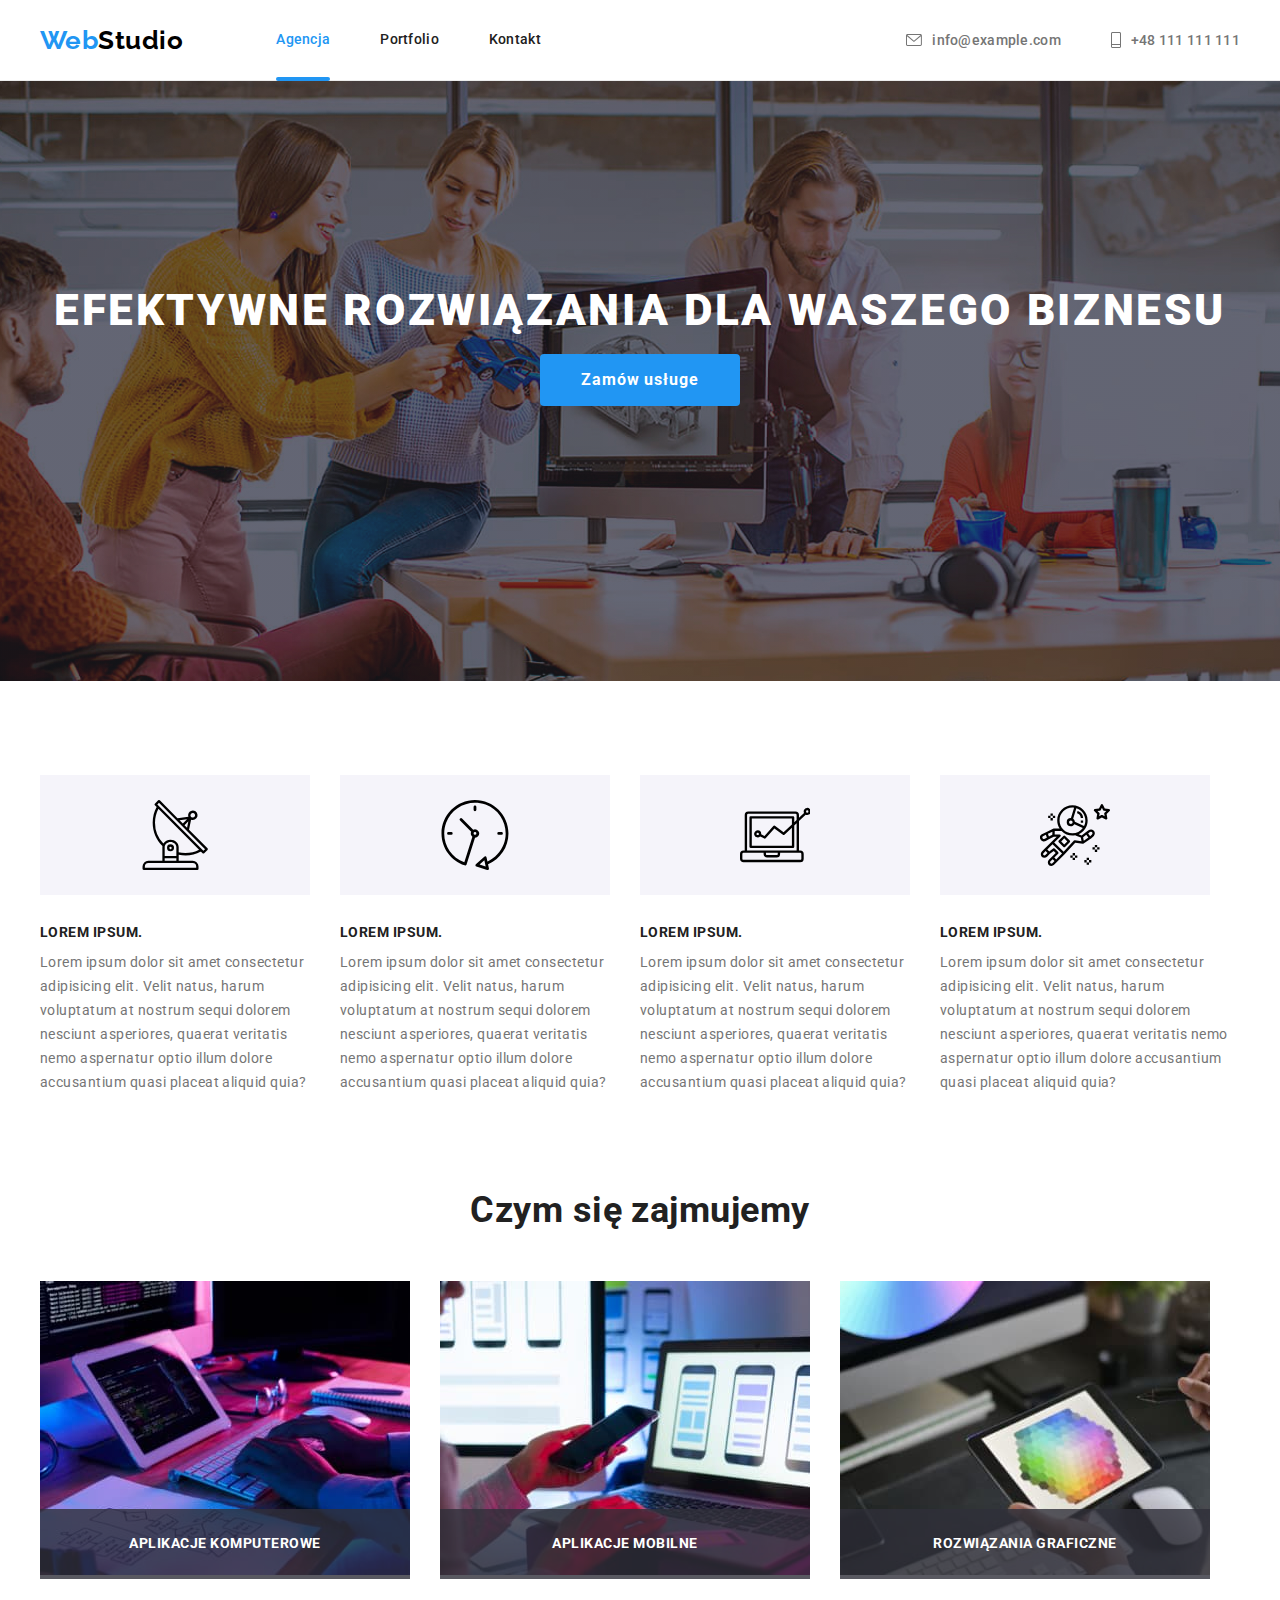
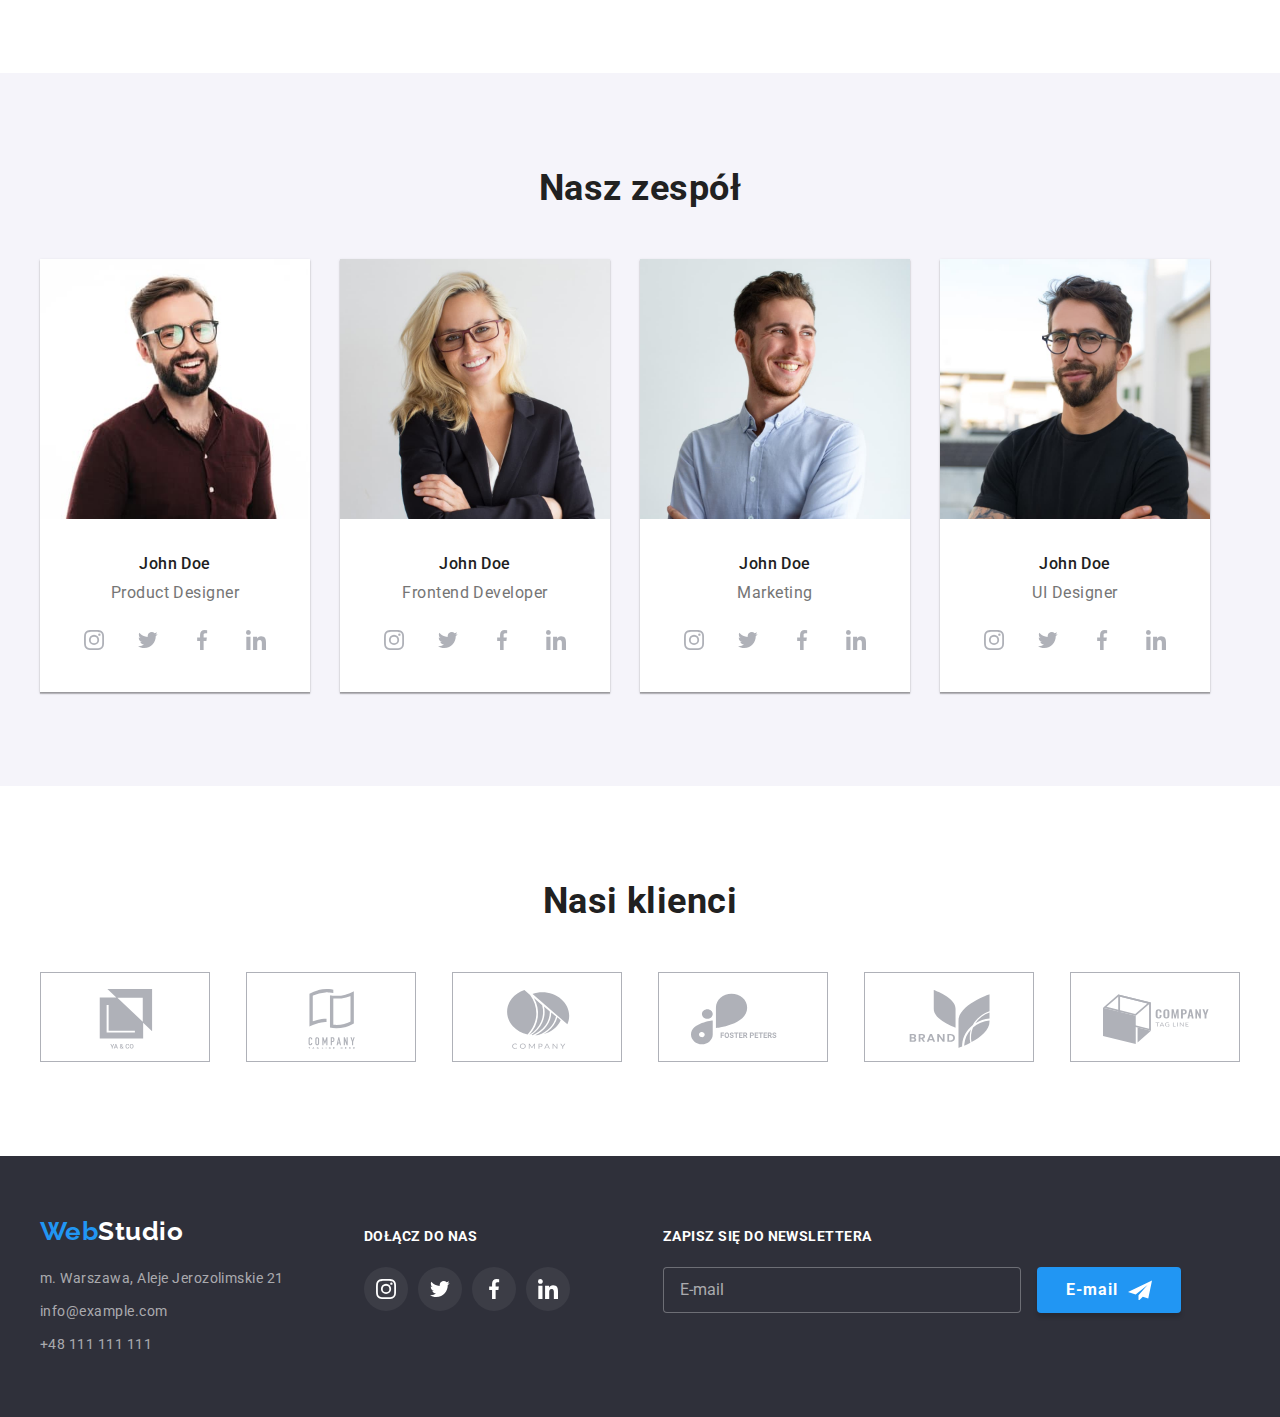
==== index.html @ 1c142c2a "copy" ====
<!DOCTYPE html>
<html lang="en">

<head>
  <meta charset="UTF-8" />
  <meta http-equiv="X-UA-Compatible" content="IE=edge" />
  <meta name="viewport" content="width=device-width, initial-scale=1.0" />
  <title>goit-markup-hw-07</title>
  <link href="https://fonts.googleapis.com/css2?family=Raleway:wght@700&family=Roboto:wght@400;500;700;900&display=swap"
    rel="stylesheet" />
  <link rel="stylesheet" href="https://cdnjs.cloudflare.com/ajax/libs/modern-normalize/1.1.0/modern-normalize.css">
  <link rel="stylesheet" href="./css/main.min.css">
</head>

<body>
  <header class="header">
    <div class="container header__section">
      <nav class="header__nav">
      <a href="index.html" class="link logo header__logo">Web<span class="header__logo--black">Studio</span></a>

      <ul class="nav list">
        <li class="nav__item">
          <a href="index.html" class="link nav__link nav__link--current">Agencja</a>
        </li>
        <li class="nav__item">
          <a href="portfolio.html" class="link nav__link">Portfolio</a>
        </li>
        <li class="nav__item"><a href="Kontakt" class="link nav__link">Kontakt</a></li>
      </ul>
      </nav>
      <ul class="header-contact list header-contact__list">
        <li class="header-contact__item">
          <a href="mailto:info@example.com" class="link header-contact__link"><svg class="header-contact__icon" width="16"
              height="12">
              <use href="./images/icons.svg#icon-envelope"></use>
            </svg>info@example.com</a>
        </li>
        <li class="header-contact__item">
          <a href="tel:+48111111111" class="link header-contact__link"><svg class="header-contact__icon" width="10" height="16">
              <use href="./images/icons.svg#icon-mobile"></use>
            </svg>+48 111 111 111</a>
        </li>
      </ul>
    </div>
  </header>
  <main>
    <section class="main">
      <h class="main__title">
        EFEKTYWNE ROZWIĄZANIA DLA WASZEGO BIZNESU
        </h1><br />
        <button class="main__btn" type="button" data-modal-open>Zamów usługe</button>
    </section>
    <section class="features">
      <div class="container">
        <ul class="list features-list">
          <li class="features-list__item">
            <div class="features-list__icon-fon">
              <svg class="features-list__icon" width="70" height="70">
                <use href="./images/icons.svg#icon-antenna"></use>
              </svg>
            </div>
            <h4 class="features-list__title">Lorem ipsum.</h4>
            <p class="features-list__text">
              Lorem ipsum dolor sit amet consectetur adipisicing elit. Velit
              natus, harum voluptatum at nostrum sequi dolorem nesciunt
              asperiores, quaerat veritatis nemo aspernatur optio illum dolore
              accusantium quasi placeat aliquid quia?
            </p>
          </li>
          <li class="features-list__item">
            <div class="features-list__icon-fon">
              <svg class="features-list__icon" width="70" height="70">
                <use href="./images/icons.svg#icon-clock"></use>
              </svg>
            </div>
            <h4 class="features-list__title">Lorem ipsum.</h4>
            <p class="features-list__text">
              Lorem ipsum dolor sit amet consectetur adipisicing elit. Velit
              natus, harum voluptatum at nostrum sequi dolorem nesciunt
              asperiores, quaerat veritatis nemo aspernatur optio illum dolore
              accusantium quasi placeat aliquid quia?
            </p>
          </li>
          <li class="features-list__item">
            <div class="features-list__icon-fon">
              <svg class="features-list__icon" width="70" height="70">
                <use href="./images/icons.svg#icon-diagram"></use>
              </svg>
            </div>
            <h4 class="features-list__title">Lorem ipsum.</h4>
            <p class="features-list__text">
              Lorem ipsum dolor sit amet consectetur adipisicing elit. Velit
              natus, harum voluptatum at nostrum sequi dolorem nesciunt
              asperiores, quaerat veritatis nemo aspernatur optio illum dolore
              accusantium quasi placeat aliquid quia?
            </p>
          </li>
          <li class="features-list__item">
            <div class="features-list__icon-fon">
              <svg class="features-list__icon" width="70" height="70">
                <use href="./images/icons.svg#icon-astronaut"></use>
              </svg>
            </div>
            <h4 class="features-list__title">Lorem ipsum.</h4>
            <p class="features-list__text">
              Lorem ipsum dolor sit amet consectetur adipisicing elit. Velit
              natus, harum voluptatum at nostrum sequi dolorem nesciunt
              asperiores, quaerat veritatis nemo aspernatur optio illum dolore
              accusantium quasi placeat aliquid quia?
            </p>
          </li>
        </ul>
      </div>
    </section>
    <section class="work">
      <div class="container">
        <h2 class="work__title section-title">Czym się zajmujemy</h2>
        <ul class="work-list list">
          <li class="work-list__item">
            <img src="images/ipad_chart_op.jpg" alt="Pisanie kodu na urządzeniach mobilnych" width="370" height="294" />
            <p class="work-list__text">APLIKACJE KOMPUTEROWE</p>
          </li>
          <li class="work-list__item">
            <img src="images/iphone_op.jpg" alt="Układanie layout na urządzenia mobilne" width="370" height="294" />
            <p class="work-list__text">APLIKACJE MOBILNE</p>
          </li>
          <li class="work-list__item">
            <img src="images/ipad_rgb_op.jpg" alt="Wybór kolorów z palety" width="370" height="294" />
            <p class="work-list__text">ROZWIĄZANIA GRAFICZNE</p>
          </li>
        </ul>
      </div>
    </section>
    <section class="team">
      <div class="container">
        <h2 class="section-title team__title">Nasz zespół</h2>
        <ul class="team-list list">
          <li class="team-list__item">
            <img src="images/prod_designer_op.jpg" alt="Product Designer" width="270" height="260" />
            <div class="team-list__workers">
              <h3 class="team-list__worker">John Doe</h3>
              <p class="team-list__possition">Product Designer</p>
              <ul class="team-list__social-list list">
                <li class="team-list__social-item">
                  <a class="team-list__social-link link" href="">
                    <svg class="team-list__social-icon" width="20" height="20">
                      <use href="./images/icons.svg#icon-instagram"></use>
                    </svg>
                  </a>
                </li>

                <li class="team-list__social-item">
                  <a class="team-list__social-link link" href="">
                    <svg class="team-list__social-icon" width="20" height="20">
                      <use href="./images/icons.svg#icon-twitter"></use>
                    </svg>
                  </a>
                </li>

                <li class="team-list__social-item">
                  <a class="team-list__social-link link" href="">
                    <svg class="team-list__social-icon" width="20" height="20">
                      <use href="./images/icons.svg#icon-facebook"></use>
                    </svg>
                  </a>
                </li>

                <li class="team-list__social-item">
                  <a class="team-list__social-link link" href="">
                    <svg class="team-list__social-icon" width="20" height="20">
                      <use href="./images/icons.svg#icon-linkedin"></use>
                    </svg>
                  </a>
                </li>
              </ul>
            </div>
          </li>
          <li class="team-list__item">
            <img src="images/developer_op.jpg" alt="Frontend Developer" width="270" height="260" />
            <div class="team-list__workers">
              <h3 class="team-list__worker">John Doe</h3>
              <p class="team-list__possition">Frontend Developer</p>
              <ul class="team-list__social-list list">
                <li class="team-list__social-item">
                  <a class="team-list__social-link link" href="">
                    <svg class="team-list__social-icon" width="20" height="20">
                      <use href="./images/icons.svg#icon-instagram"></use>
                    </svg>
                  </a>
                </li>

                <li class="team-list__social-item">
                  <a class="team-list__social-link link" href="">
                    <svg class="team-list__social-icon" width="20" height="20">
                      <use href="./images/icons.svg#icon-twitter"></use>
                    </svg>
                  </a>
                </li>

                <li class="team-list__social-item">
                  <a class="team-list__social-link link" href="">
                    <svg class="team-list__social-icon" width="20" height="20">
                      <use href="./images/icons.svg#icon-facebook"></use>
                    </svg>
                  </a>
                </li>

                <li class="team-list__social-item">
                  <a class="team-list__social-link link" href="">
                    <svg class="team-list__social-icon" width="20" height="20">
                      <use href="./images/icons.svg#icon-linkedin"></use>
                    </svg>
                  </a>
                </li>
              </ul>
            </div>
          </li>
          <li class="team-list__item">
            <img src="images/masrketing_op.jpg" alt="Marketing" width="270" height="260" />
            <div class="team-list__workers">
              <h3 class="team-list__worker">John Doe</h3>
              <p class="team-list__possition">Marketing</p>
              <ul class="team-list__social-list list">
                <li class="team-list__social-item">
                  <a class="team-list__social-link link" href="">
                    <svg class="team-list__social-icon" width="20" height="20">
                      <use href="./images/icons.svg#icon-instagram"></use>
                    </svg>
                  </a>
                </li>

                <li class="team-list__social-item">
                  <a class="team-list__social-link link" href="">
                    <svg class="team-list__social-icon" width="20" height="20">
                      <use href="./images/icons.svg#icon-twitter"></use>
                    </svg>
                  </a>
                </li>

                <li class="team-list__social-item">
                  <a class="team-list__social-link link" href="">
                    <svg class="team-list__social-icon" width="20" height="20">
                      <use href="./images/icons.svg#icon-facebook"></use>
                    </svg>
                  </a>
                </li>

                <li class="team-list__social-item">
                  <a class="team-list__social-link link" href="">
                    <svg class="team-list__social-icon" width="20" height="20">
                      <use href="./images/icons.svg#icon-linkedin"></use>
                    </svg>
                  </a>
                </li>
              </ul>
            </div>
          </li>
          <li class="team-list__item">
            <img src="images/ui_designer_op.jpg" alt="UI Designer" width="270" height="260" />
            <div class="team-list__workers">
              <h3 class="team-list__worker">John Doe</h3>
              <p class="team-list__possition">UI Designer</p>
              <ul class="team-list__social-list list">
                <li class="team-list__social-item">
                  <a class="team-list__social-link link" href="">
                    <svg class="team-list__social-icon" width="20" height="20">
                      <use href="./images/icons.svg#icon-instagram"></use>
                    </svg>
                  </a>
                </li>

                <li class="team-list__social-item">
                  <a class="team-list__social-link link" href="">
                    <svg class="team-list__social-icon" width="20" height="20">
                      <use href="./images/icons.svg#icon-twitter"></use>
                    </svg>
                  </a>
                </li>

                <li class="team-list__social-item">
                  <a class="team-list__social-link link" href="">
                    <svg class="team-list__social-icon" width="20" height="20">
                      <use href="./images/icons.svg#icon-facebook"></use>
                    </svg>
                  </a>
                </li>

                <li class="team-list__social-item">
                  <a class="team-list__social-link link" href="">
                    <svg class="team-list__social-icon" width="20" height="20">
                      <use href="./images/icons.svg#icon-linkedin"></use>
                    </svg>
                  </a>
                </li>
              </ul>
      </div>
    </section>
    <section class="client">
      <div class="container">
        <h2 class="client__title">Nasi klienci</h2>
        <ul class="client__list customers list">
          <li class="customer__item">
            <a class="customers__link link" href="">
              <svg class="customers__icon" width="106" height="60">
                <use href="./images/icons.svg#icon-yaco"></use>
              </svg>
            </a>
          </li>

          <li class="customer__item">
            <a class="customers__link link" href="">
              <svg class="customers__icon" width="106" height="60">
                <use href="./images/icons.svg#icon-company"></use>
              </svg>
            </a>
          </li>

          <li class="customer__item">
            <a class="customers__link link" href="">
              <svg class="customers__icon" width="106" height="60">
                <use href="./images/icons.svg#icon-company2"></use>
              </svg>
            </a>
          </li>

          <li class="customer__item">
            <a class="customers__link link" href="">
              <svg class="customers__icon" width="106" height="60">
                <use href="./images/icons.svg#icon-foster"></use>
              </svg>
            </a>
          </li>

          <li class="customer__item">
            <a class="customers__link link" href="">
              <svg class="customers__icon" width="106" height="60">
                <use href="./images/icons.svg#icon-brand"></use>
              </svg>
            </a>
          </li>
          <li class="customer__item">
            <a class="customers__link link" href="">
              <svg class="customers__icon" width="106" height="60">
                <use href="./images/icons.svg#icon-tag"></use>
              </svg>
            </a>
          </li>
        </ul>
      </div>
    </section>
  </main>
  <footer class="footer">
    <div class="container">
      <div class="footer__flex">
        <div class="footer__contacts-flex">
          <a href="index.html" class="link logo">Web<span class="footer__logo--white">Studio</span></a>
          <address class="footer-contact">
            <ul class="list footer-contact__list">
              <li class="footer-contact__item">
                <a
                      class="footer-contact__link footer-contact__address link"
                      href="https://goo.gl/maps/LYXFkN4VjgdhRWMN6"
                      target="_blank"
                      rel="noreferrer noopener"
                      >m. Warszawa, Aleje Jerozolimskie 21</a></li>
              <li class="footer-contact__item">
                <a href="mailto:info@example.com" class="footer-contact__link link">info@example.com</a>
              </li>
              <li class="footer-contact__item">
                <a href="tel:+48111111111" class="link footer-contact__link">+48 111 111 111</a>
              </li>
            </ul>
          </address>
        </div>
        <div class="social-section">
          <p class="social-section__text">DOŁĄCZ DO NAS</p>
          <ul class="footer-list list">
            <li class="footer-list__item">
              <a class="footer-list__link" href="https://www.instagram.com/">
                <svg class="footer-list__icon" width="20" height="20">
                  <use href="./images/icons.svg#icon-instagram"></use>
                </svg>
              </a>
            </li class="footer-list__item">
            <li>
              <a class="footer-list__link" href="https://twitter.com/">
                <svg class="footer-list__icon" width="20" height="20">
                  <use href="./images/icons.svg#icon-twitter"></use>
                </svg>
              </a>
            </li>
            <li class="footer-list__item">
              <a class="footer-list__link" href="https://www.facebook.com/">
                <svg class="footer-list__icon" width="20" height="20">
                  <use href="./images/icons.svg#icon-facebook"></use>
                </svg>
              </a>
            </li>
            <li class="footer-list__item">
              <a class="footer-list__link" href="https://www.linkedin.com/">
                <svg class="footer-list__icon" width="20" height="20">
                  <use href="./images/icons.svg#icon-linkedin"></use>
                </svg>
              </a>
            </li>
          </ul>
        </div>
        <div class="footer-submit">
          <p class="footer-submit__text">ZAPISZ SIĘ DO NEWSLETTERA</p>
          <div class="footer-submit__form">
            <label class="footer-submit__label" for="submit-mail"></label>
            <input class="footer-submit__input" type="email" name="submit-mail" id="submit-mail" placeholder="E-mail">
            <button class="footer-submit__btn" type="submit">E-mail</button>
          </div>
        </div>
      </div>
  </footer>
  <div class="backdrop is-hidden" data-modal>
    <div class="modal">
        <button type="button" class="close-btn" data-modal-close>
          <svg class="modal-icon" width="11" height="11">
            <use href="./images/icons.svg#icon-vector"></use>
          </svg>
        </button>
        <form class="form">
          <span class="form-title">Zostaw swoje dane w formularzu poniżej</span>
               
          <div class="form-field top-title">
            <label class="form-label" for="name">Imie</label>
            <input class="form-input" type="text" name="name" id="name" required>
            <svg class="input-icon" width="12" height="12">
              <use
                  href="./images/icons.svg#icon-name"
              ></use>
            </svg>
          </div>
          <div class="form-field">
            <label class="form-label" for="tel">Telefon</label>
            <input class="form-input" type="tel" name="tel" id="tel" required>
            <svg class="input-icon" width="12" height="12">
              <use
                  href="./images/icons.svg#icon-tel"
              ></use>
            </svg>
          </div>
          <div class="form-field">
            <label class="form-label" for="email">Email</label>
            <input class="form-input" type="email" name="email" id="email" required>
            <svg class="input-icon" width="12" height="12">
              <use
                  href="./images/icons.svg#icon-mail"
              ></use>
            </svg>
          </div>
          <div class="form-field">
            <label class="comment-label" for="comment">Komentarz</label>
            <textarea class="comment" name="comment" id="comment" rows="9" placeholder="Wprowadź tekst"></textarea>
          </div>
          <div class="form-field-chek">
            
            <label class="policy-label" for="policy"></a> 
              <input class="form-checkbox" type="checkbox" name="policy" id="policy" required>
              <span class="icon-chek"></span>
              Oświadczam iż akceptuję <a class="policy-link" href=" ">Regulamin</a>&nbsp;i<a class="policy-link" href="">Politykę Prywatności</a>
            </label>
          </div>
          <button class="form-btn" type="submit">Wyślij</button>
        </form>
    </div>
  </div>
  <script src="./js/modal.js"></script>
</body>

</html>
---- css/main.min.css ----
:root{--primary-text-color: #212121;--secondary-text-color: #757575;--white-text-color: #ffffff;--accent-color: #2196f3;--black-logo-color: #000000;--footer-text-color: rgba(255, 255, 255, 0.6);--white-background-color: #ffffff;--hero-background-color: #2f303a;--team-background-color: #f5f4fa}.portfolio-section{padding-top:30px;padding-bottom:30px}.portfolio-button__list{display:flex;justify-content:center}.portfolio-button__item:not(:last-child){margin-right:8px}.portfolio-item:hover .portfolio-overlay{transform:translateY(0)}.portfolio-description{position:relative;overflow:hidden}.portfolio-overlay{position:absolute;display:inline-block;content:"";width:100%;height:100%;top:0;left:0;background-color:rgba(33,150,243,.9);transform:translateY(100%);transition:transform 250ms cubic-bezier(0.4, 0, 0.2, 1)}.portfolio-description__text{position:absolute;top:0;left:0;padding:63px 24px;font-size:18px;line-height:1.56;color:var(--white-text-color)}.portfolio-button{display:inline-block;min-width:73px;border-radius:4px;border:1px solid rgba(0,0,0,0);padding:6px 22px;font-family:"Roboto";font-weight:500;font-size:16px;line-height:1.63;letter-spacing:.03em;text-align:center;background-color:var(--team-background-color);color:var(--primary-text-color);cursor:pointer;transition:background-color 250ms cubic-bezier(0.4, 0, 0.2, 1),color 250ms cubic-bezier(0.4, 0, 0.2, 1),box-shadow 250ms cubic-bezier(0.4, 0, 0.2, 1)}.portfolio-button:hover,.portfolio-button:focus{background-color:var(--accent-color);color:var(--white-text-color);box-shadow:0px 3px 1px rgba(0,0,0,.1),0px 1px 2px rgba(0,0,0,.08),0px 2px 2px rgba(0,0,0,.12)}.portfolio-list{display:flex;flex-wrap:wrap;justify-content:space-between;padding-bottom:60px}.portfolio-item{margin:15px;transition:box-shadow 250ms cubic-bezier(0.4, 0, 0.2, 1)}.portfolio-item:hover,.portfolio-item:focus{box-shadow:0px 3px 1px rgba(0,0,0,.1),0px 1px 2px rgba(0,0,0,.08),0px 2px 2px rgba(0,0,0,.12)}.portfolio-border{border:1px solid #eee;border-top:rgba(0,0,0,0);padding:20px 24px}.portfolio-list__title{font-weight:700;font-size:18px;line-height:2;letter-spacing:.06em}.portfolio-list__text{margin-top:4px;font-size:16px;line-height:1.87;color:var(--secondary-text-color)}.container{width:1200px;margin-left:auto;margin-right:auto}body{font-family:"Roboto";letter-spacing:.03em;background-color:var(--white-background-color);color:var(--primary-text-color)}.list{list-style:none}.link{text-decoration:none}h1,h2,h3,h4,h5,h6,p,ul{margin:0;padding:0}.logo{font-family:"Raleway";font-weight:700;font-size:26px;line-height:1.19;align-items:center;text-align:center;color:var(--accent-color)}.backdrop{position:fixed;display:flex;align-items:center;justify-content:center;width:100vw;height:100vh;background-color:rgba(0,0,0,.2);top:0;transition:opacity 250ms cubic-bezier(0.4, 0, 0.2, 1),visibility 250ms cubic-bezier(0.4, 0, 0.2, 1)}.backdrop.is-hidden{opacity:0;visibility:hidden;pointer-events:none}.backdrop.is-hidden .modal{transform:scale(2)}.modal{width:528px;min-height:581px;background-color:#fff;position:relative;transform:scale(1);transition:transform 250ms cubic-bezier(0.4, 0, 0.2, 1)}.modal-icon{fill:var(--black-logo-color);transition:fill 250ms cubic-bezier(0.4, 0, 0.2, 1)}.close-btn{position:absolute;display:flex;align-items:center;justify-content:center;right:8px;top:8px;background-color:rgba(0,0,0,0);border-radius:50%;width:30px;height:30px;border:1px solid rgba(0,0,0,.1);cursor:pointer}.close-btn:hover .modal-icon{fill:var(--accent-color)}.form{width:528px;margin-left:auto;margin-right:auto;padding:40px}.form-title{font-weight:700;font-size:20px;line-height:1.15;text-align:center}.top-title{margin-top:12px}.form-field{position:relative;display:flex;flex-direction:column;margin-bottom:10px}.form-label,.comment-label{font-size:12px;line-height:1.17;letter-spacing:.01em;color:var(--secondary-text-color);margin-bottom:4px}.form-input{width:100%;margin:0;padding:11px 42px;border:1px solid rgba(33,33,33,.2);border-radius:4px;outline:none;transition:border-color 250ms cubic-bezier(0.4, 0, 0.2, 1)}.form-input:focus{border-color:var(--accent-color)}.form-input:focus~.input-icon{fill:var(--accent-color)}.input-icon{position:absolute;top:50%;left:15px;transform:translateY(25%);display:inline-block;width:12px;height:12px;transition:fill 250ms cubic-bezier(0.4, 0, 0.2, 1)}textarea{resize:none;border:1px solid rgba(33,33,33,.2);border-radius:4px;padding:12px 16px;font-size:12px;line-height:1.17;letter-spacing:.01em;height:120px;outline:none;transition:border-color 250ms cubic-bezier(0.4, 0, 0.2, 1)}textarea:focus{border-color:var(--accent-color)}.comment::placeholder{font-size:12px;line-height:1.17;letter-spacing:.01em;color:#757575}.form-field-chek{padding-left:14px;margin-top:25px;margin-bottom:30px}.icon-chek{display:inline-block;width:16px;height:15px;border:2px solid #212121;border-radius:2px;margin-right:7px}.form-checkbox{position:absolute;width:1px;height:1px;margin:-1px;padding:0;overflow:hidden;border:0;clip:rect(0 0 0 0)}.form-checkbox:checked+.icon-chek{background-image:url(../images/icon-check.svg);background-position:center;background-repeat:no-repeat;background-color:var(--accent-color);background-origin:border-box;border-color:var(--accent-color)}.policy-label{display:flex;align-items:center;font-size:14px;line-height:1.71;color:var(--secondary-text-color)}.policy-link{margin-left:4px;color:#2196f3}.form-btn{display:flex;align-items:center;justify-content:center;margin:0 auto;padding:10px 56px;border:none;border-radius:4px;text-align:center;text-decoration:none;font-family:"Roboto";font-style:normal;font-weight:700;font-size:16px;line-height:1.87;letter-spacing:.06em;cursor:pointer;background-color:var(--accent-color);box-shadow:0px 4px 4px rgba(0,0,0,.15);color:var(--white-text-color);transition:background-color 250ms cubic-bezier(0.4, 0, 0.2, 1)}.form-btn:focus,.form-btn:hover{background-color:#188ce8}.section-title{font-weight:700;font-size:36px;line-height:1.17;text-align:center;color:var(--primary-text-color)}.client{padding-top:94px;padding-bottom:94px}.client__title{margin-bottom:50px;font-weight:700;font-size:36px;line-height:1.17;text-align:center}.client__list{padding:0;margin:0;list-style:none;justify-content:space-between;align-items:center}.customers{display:flex}.customers__item{width:170px;height:90px;transition:border-color 250ms cubic-bezier(0.4, 0, 0.2, 1),color 250ms cubic-bezier(0.4, 0, 0.2, 1)}.customers__item:not(:last-child){margin-right:30px}.customers__item:focus,.customers__item:hover{color:var(--accent-color);border-color:var(--accent-color)}.customers__link{display:block;width:170px;height:90px;border:1px solid #afb1b8;color:#afb1b8;background-color:#fff;padding:16px 32px;transition:border-color 250ms cubic-bezier(0.4, 0, 0.2, 1),color 250ms cubic-bezier(0.4, 0, 0.2, 1)}.customers__link:focus,.customers__link:hover{color:var(--accent-color);border-color:var(--accent-color)}.customers__icon{fill:currentColor}.features{padding-top:94px;padding-bottom:94px}.features-list{display:flex}.features-list__item:not(:last-child){margin-right:30px;max-width:270px}.features-list__icon-fon{display:flex;width:270px;height:120px;align-items:center;justify-content:center;flex-direction:column;margin-bottom:30px;background-color:var(--team-background-color)}.features-list__icon{align-items:center}.features-list__title{margin-bottom:10px;font-weight:700;font-size:14px;line-height:1.14;text-transform:uppercase}.features-list__text{font-size:14px;line-height:1.71;color:var(--secondary-text-color)}.footer{padding-top:60px;padding-bottom:60px;background-color:var(--hero-background-color)}.footer__flex{display:flex;margin:0;padding:0;list-style:none}.footer__logo--white{color:var(--white-text-color)}.footer-contact{margin-top:20px}.footer-contact__address{color:var(--white-text-color)}.footer-contact__item{margin-top:9px}.footer-contact__link{font-style:normal;font-size:14px;line-height:1.71;color:var(--footer-text-color);transition:color 250ms cubic-bezier(0.4, 0, 0.2, 1)}.footer-contact__link:hover,.footer-contact__link:focus{color:var(--accent-color)}.social-section{margin-left:80px;width:206px}.social-section__text{padding:20px 0px 10px 0px;margin-bottom:20px;font-weight:700;font-size:14px;line-height:1.14px;text-transform:uppercase;color:var(--white-text-color)}.footer-list{display:flex;justify-content:space-between;align-items:center;padding:0;margin-top:0;list-style:none}.footer-list__item{width:44px;height:44px}.footer-list__link{display:block;width:44px;height:44px;border-radius:50%;color:#fff;background-color:rgba(255,255,255,.062745098);transition:background-color 250ms cubic-bezier(0.4, 0, 0.2, 1),color 250ms cubic-bezier(0.4, 0, 0.2, 1)}.footer-list__link:hover,.footer-list__link:focus{color:#fff;background-color:var(--accent-color)}.footer-list__icon{margin:12px 0px 0px 12px;fill:currentColor}.footer-submit{margin-left:93px}.footer-submit__text{padding:20px 0px 10px 0px;margin-bottom:20px;font-weight:700;font-size:14px;line-height:1.14px;text-transform:uppercase;color:var(--white-text-color)}.footer-submit__input{width:358px;margin:0;padding:13px 16px;border-radius:4px;border:1px solid rgba(255,255,255,.3);background-color:var(--hero-background-color);color:var(--white-text-color)}.footer-submit__input::placeholder{font-size:16px;line-height:1.25;color:rgba(255,255,255,.6)}.footer-submit__btn{display:inline-flex;align-items:center;justify-content:center;border:none;margin:0;padding:8px 29px;border-radius:4px;background-color:var(--accent-color);box-shadow:0px 4px 4px rgba(0,0,0,.15);color:var(--white-text-color);font-family:"Roboto";font-style:normal;font-weight:700;font-size:16px;line-height:1.87;letter-spacing:.06em;cursor:pointer;min-height:43px;margin-left:12px}.footer-submit__btn::after{content:"";display:inline-block;width:24px;height:20px;margin-left:10px;background-image:url(../images/send.svg)}.header{border-bottom:1px solid #ececec}.header__section{display:flex;align-items:center}.header__nav{display:flex;align-items:center}.header__logo{margin-right:93px}.header__logo--black{color:var(--black-logo-color)}.nav{display:flex}.nav__item:not(:last-child){margin-right:50px}.nav__link{display:block;padding-top:32px;padding-bottom:32px;font-weight:500;font-size:14px;line-height:1.14;letter-spacing:.02em;color:var(--primary-text-color);position:relative;transition:color 250ms cubic-bezier(0.4, 0, 0.2, 1)}.nav__link:focus,.nav__link:hover{color:var(--accent-color)}.nav__link--current{color:var(--accent-color)}.nav__link--current::after{position:absolute;display:block;content:"";width:100%;height:4px;border-radius:2px;bottom:-1px;background-color:var(--accent-color)}.header-contact{display:flex}.header-contact__list{margin-left:auto}.header-contact__item+.header-contact__item{margin-left:50px}.header-contact__link{display:inline-flex;padding:32px 0px 32px;align-items:center;font-weight:500;font-size:14px;line-height:16px;letter-spacing:.02em;color:var(--secondary-text-color);transition:color 250ms cubic-bezier(0.4, 0, 0.2, 1)}.header-contact__link:hover,.header-contact__link:focus{color:var(--accent-color)}.header-contact__icon{margin-right:10px;fill:currentColor}.main{padding-top:200px;padding-bottom:200px;max-width:1600px;min-height:600px;margin-left:auto;margin-right:auto;background-image:linear-gradient(to right, rgba(47, 48, 58, 0.4), rgba(47, 48, 58, 0.4)),url(../images/main.jpg);background-color:var(--hero-background-color);background-repeat:no-repeat;background-position:center;background-size:cover;text-align:center}.main__title{margin-bottom:30px;margin-left:auto;margin-right:auto;max-width:696px;font-weight:900;font-size:44px;line-height:1.36;letter-spacing:.06em;text-transform:uppercase;color:var(--white-text-color)}.main__btn{display:inline-block;min-width:200px;border-radius:4px;border:1px solid rgba(0,0,0,0);padding:10px 32px;background-color:var(--accent-color);color:var(--white-text-color);font-family:"Roboto";font-weight:700;font-size:16px;line-height:1.88;align-items:center;text-align:center;letter-spacing:.06em;cursor:pointer;transition:background-color 250ms cubic-bezier(0.4, 0, 0.2, 1),color 250ms cubic-bezier(0.4, 0, 0.2, 1)}.main__btn:hover,.main__btn:focus{background-color:var(--white-text-color);color:var(--accent-color)}.team{padding-top:94px;padding-bottom:94px;background-color:var(--team-background-color)}.team__title{margin-bottom:50px}.team-list{display:flex}.team-list__item{box-shadow:0px 1px 3px rgba(0,0,0,.12),0px 1px 1px rgba(0,0,0,.14),0px 2px 1px rgba(0,0,0,.2);background-color:var(--white-background-color)}.team-list__item:not(:last-child){margin-right:30px}.team-list__workers{padding:30px 0px}.team-list__worker{font-weight:500;font-size:16px;line-height:1.19;text-align:center}.team-list__possition{margin-top:10px;font-size:16px;line-height:1.19;text-align:center;color:var(--secondary-text-color)}.team-list__social-list{display:flex;justify-content:space-between;align-items:center;padding:0px 32px;margin-top:16px;list-style:none}.team-list__social-item{width:44px;height:44px}.team-list__social-link{display:block;width:44px;height:44px;border-radius:50%;color:#afb1b8;background-color:#fff;transition:background-color 250ms cubic-bezier(0.4, 0, 0.2, 1),color 250ms cubic-bezier(0.4, 0, 0.2, 1)}.team-list__social-link:hover,.team-list__social-link:focus{color:#fff;background-color:var(--accent-color)}.team-list__social-icon{margin:12px 0px 0px 12px;fill:currentColor}.work{padding-bottom:94px}.work__title{margin-bottom:50px}.work-list{display:flex}.work-list__item{position:relative}.work-list__item:not(:last-child){margin-right:30px}.work-list__text{width:100%;position:absolute;bottom:0;left:0;padding:27px 0px;font-weight:bold;font-size:14px;line-height:1.14;text-align:center;text-transform:uppercase;color:var(--white-text-color);background-color:rgba(47,48,58,.8)}/*# sourceMappingURL=main.min.css.map */
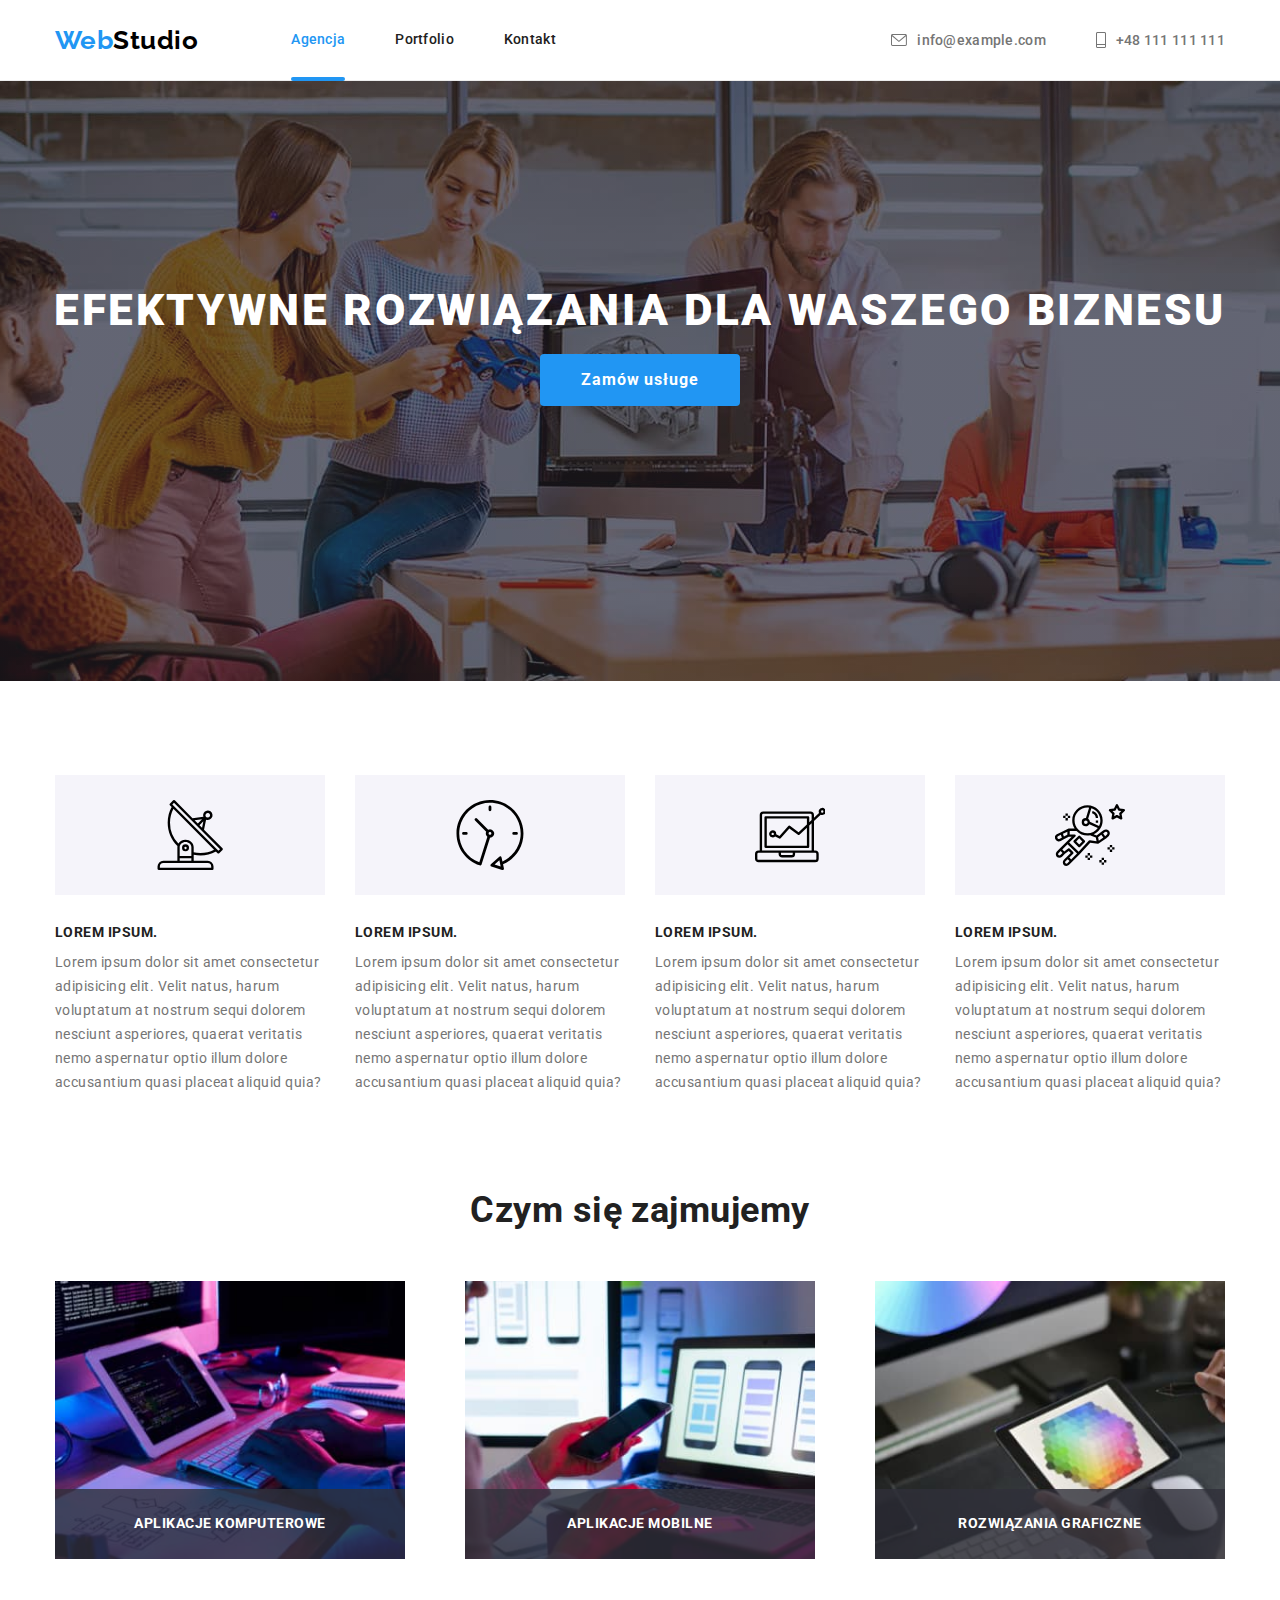
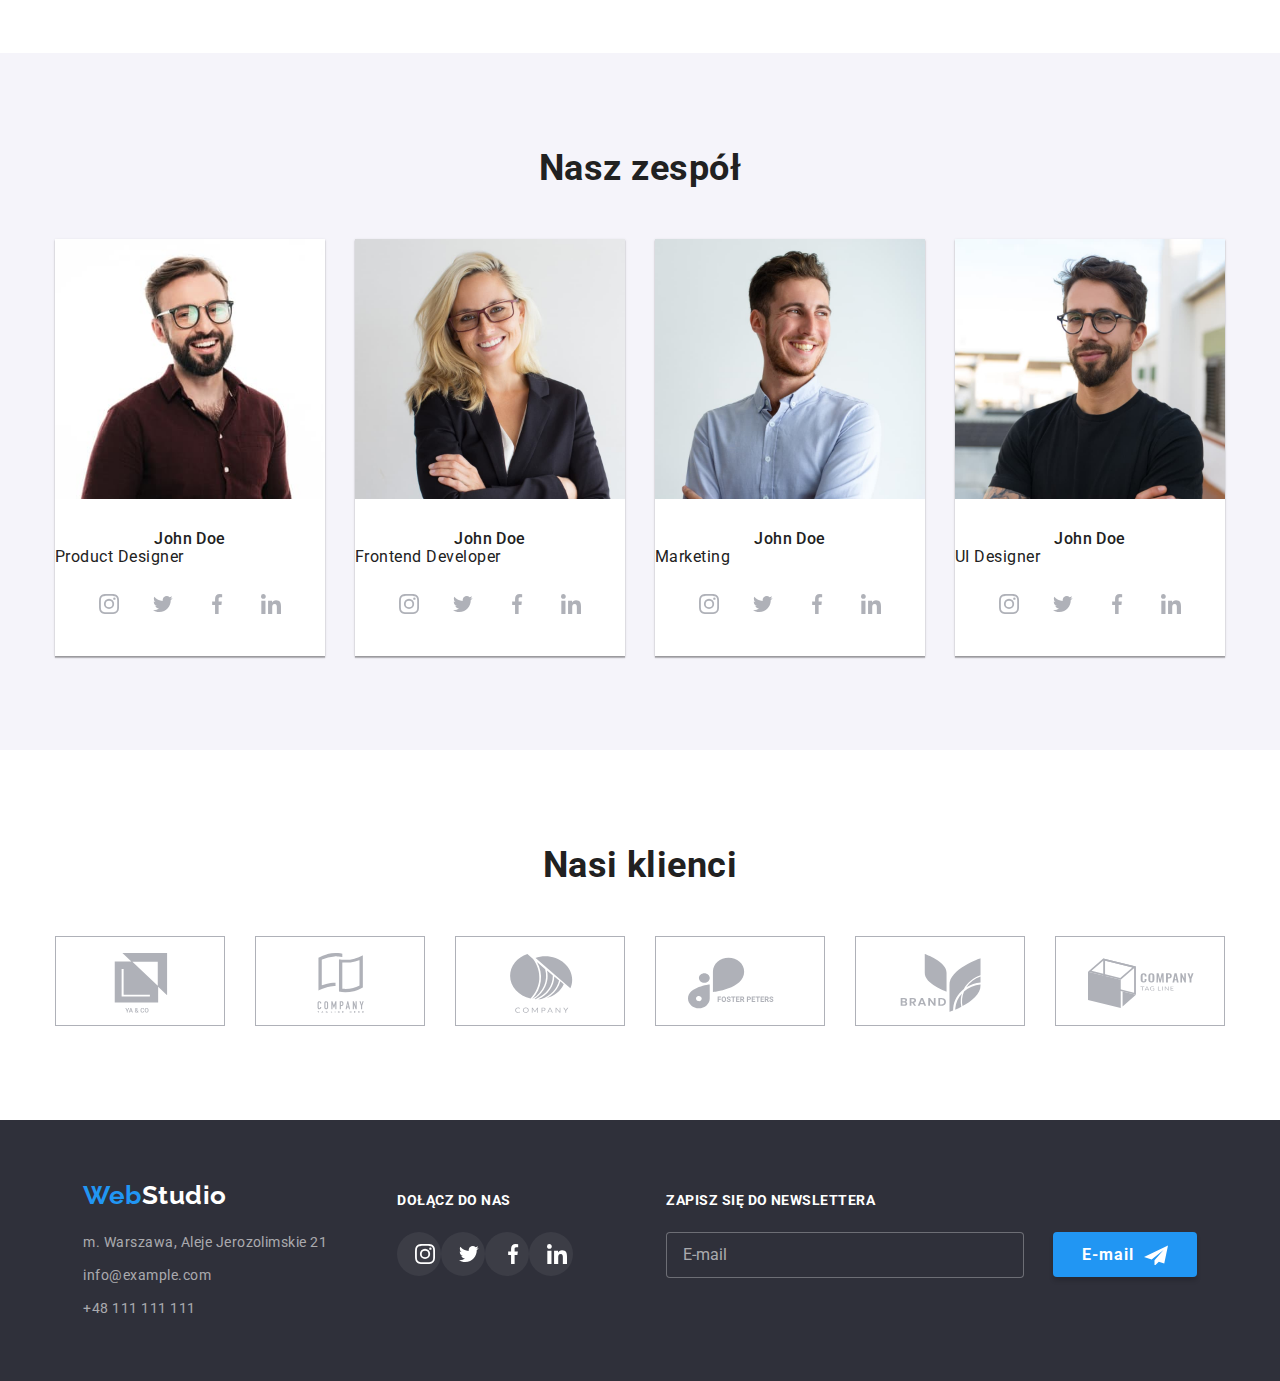
==== commit 4426846e: "1 run" ====
--- a/index.html
+++ b/index.html
@@ -5,7 +5,7 @@
   <meta charset="UTF-8" />
   <meta http-equiv="X-UA-Compatible" content="IE=edge" />
   <meta name="viewport" content="width=device-width, initial-scale=1.0" />
-  <title>goit-markup-hw-07</title>
+  <title>goit-markup-hw-08</title>
   <link href="https://fonts.googleapis.com/css2?family=Raleway:wght@700&family=Roboto:wght@400;500;700;900&display=swap"
     rel="stylesheet" />
   <link rel="stylesheet" href="https://cdnjs.cloudflare.com/ajax/libs/modern-normalize/1.1.0/modern-normalize.css">
@@ -16,31 +16,68 @@
   <header class="header">
     <div class="container header__section">
       <nav class="header__nav">
-      <a href="index.html" class="link logo header__logo">Web<span class="header__logo--black">Studio</span></a>
-
-      <ul class="nav list">
-        <li class="nav__item">
-          <a href="index.html" class="link nav__link nav__link--current">Agencja</a>
-        </li>
-        <li class="nav__item">
-          <a href="portfolio.html" class="link nav__link">Portfolio</a>
-        </li>
-        <li class="nav__item"><a href="Kontakt" class="link nav__link">Kontakt</a></li>
-      </ul>
+        <a href="index.html" class="link logo header__logo">Web<span class="header__logo--black">Studio</span></a>
+
+        <ul class="nav list">
+          <li class="nav__item">
+            <a href="index.html" class="link nav__link nav__link--current">Agencja</a>
+          </li>
+          <li class="nav__item">
+            <a href="portfolio.html" class="link nav__link">Portfolio</a>
+          </li>
+          <li class="nav__item"><a href="Kontakt" class="link nav__link">Kontakt</a></li>
+        </ul>
       </nav>
       <ul class="header-contact list header-contact__list">
         <li class="header-contact__item">
-          <a href="mailto:info@example.com" class="link header-contact__link"><svg class="header-contact__icon" width="16"
-              height="12">
+          <a href="mailto:info@example.com" class="link header-contact__link"><svg class="header-contact__icon"
+              width="16" height="12">
               <use href="./images/icons.svg#icon-envelope"></use>
             </svg>info@example.com</a>
         </li>
         <li class="header-contact__item">
-          <a href="tel:+48111111111" class="link header-contact__link"><svg class="header-contact__icon" width="10" height="16">
+          <a href="tel:+48111111111" class="link header-contact__link"><svg class="header-contact__icon" width="10"
+              height="16">
               <use href="./images/icons.svg#icon-mobile"></use>
             </svg>+48 111 111 111</a>
         </li>
       </ul>
+      <button class="menu-open" data-menu-open>
+        <svg class="menu-burger" width="24" height="16">
+          <use href="./images/icons.svg#icon-burger"></use>
+        </svg>
+      </button>
+    </div>
+    <div class="mob-menu flex is-hidden" data-menu>
+      <div>
+        <button class="menu-close" data-menu-close>
+          <svg class="menu-close" width="40" height="40">
+            <use href="./images/icons.svg#icon-close"></use>
+          </svg>
+        </button>
+        <ul class="mob-menu-list list">
+          <li class="mob-menu-list__item">
+            <a class="mob-menu-list__link link mob-menu-list__link--current" href="./index.html">Agencja</a>
+          </li>
+          <li class="mob-menu-list__item">
+            <a class="mob-menu-list__link link" href="./portfolio.html">Portfolio</a>
+          </li>
+          <li class="mob-menu-list__item">
+            <a class="mob-menu-list__link link" href="">Kontakt</a>
+          </li>
+        </ul>
+      </div>
+      <div class="mob-menu-list__down">
+        <a class="mob-menu-list__tell link" href="tel:+48111111111">
+          +48 111 111 111</a>
+        <a class="mob-menu-list__mail link" href="mailto:info@example.com">info@example.com</a>
+        <ul class="mob-menu-list__social list">
+          <li class="mob-menu-list__social-item">Instagram</li>
+          <li class="mob-menu-list__social-item">Twitter</li>
+          <li class="mob-menu-list__social-item">Facebook</li>
+          <li class="mob-menu-list__social-item">LinkedIn</li>
+        </ul>
+      </div>
     </div>
   </header>
   <main>
@@ -52,7 +89,7 @@
     </section>
     <section class="features">
       <div class="container">
-        <ul class="list features-list">
+        <ul class="list features-list features-flex">
           <li class="features-list__item">
             <div class="features-list__icon-fon">
               <svg class="features-list__icon" width="70" height="70">
@@ -293,7 +330,7 @@
                   </a>
                 </li>
               </ul>
-      </div>
+            </div>
     </section>
     <section class="client">
       <div class="container">
@@ -357,12 +394,10 @@
           <address class="footer-contact">
             <ul class="list footer-contact__list">
               <li class="footer-contact__item">
-                <a
-                      class="footer-contact__link footer-contact__address link"
-                      href="https://goo.gl/maps/LYXFkN4VjgdhRWMN6"
-                      target="_blank"
-                      rel="noreferrer noopener"
-                      >m. Warszawa, Aleje Jerozolimskie 21</a></li>
+                <a class="footer-contact__link footer-contact__address link"
+                  href="https://goo.gl/maps/LYXFkN4VjgdhRWMN6" target="_blank" rel="noreferrer noopener">m. Warszawa,
+                  Aleje Jerozolimskie 21</a>
+              </li>
               <li class="footer-contact__item">
                 <a href="mailto:info@example.com" class="footer-contact__link link">info@example.com</a>
               </li>
@@ -417,55 +452,50 @@
   </footer>
   <div class="backdrop is-hidden" data-modal>
     <div class="modal">
-        <button type="button" class="close-btn" data-modal-close>
-          <svg class="modal-icon" width="11" height="11">
-            <use href="./images/icons.svg#icon-vector"></use>
+      <button type="button" class="close-btn" data-modal-close>
+        <svg class="modal-icon" width="11" height="11">
+          <use href="./images/icons.svg#icon-vector"></use>
+        </svg>
+      </button>
+      <form class="form">
+        <span class="form-title">Zostaw swoje dane w formularzu poniżej</span>
+
+        <div class="form-field top-title">
+          <label class="form-label" for="name">Imie</label>
+          <input class="form-input" type="text" name="name" id="name" required>
+          <svg class="input-icon" width="12" height="12">
+            <use href="./images/icons.svg#icon-name"></use>
           </svg>
-        </button>
-        <form class="form">
-          <span class="form-title">Zostaw swoje dane w formularzu poniżej</span>
-               
-          <div class="form-field top-title">
-            <label class="form-label" for="name">Imie</label>
-            <input class="form-input" type="text" name="name" id="name" required>
-            <svg class="input-icon" width="12" height="12">
-              <use
-                  href="./images/icons.svg#icon-name"
-              ></use>
-            </svg>
-          </div>
-          <div class="form-field">
-            <label class="form-label" for="tel">Telefon</label>
-            <input class="form-input" type="tel" name="tel" id="tel" required>
-            <svg class="input-icon" width="12" height="12">
-              <use
-                  href="./images/icons.svg#icon-tel"
-              ></use>
-            </svg>
-          </div>
-          <div class="form-field">
-            <label class="form-label" for="email">Email</label>
-            <input class="form-input" type="email" name="email" id="email" required>
-            <svg class="input-icon" width="12" height="12">
-              <use
-                  href="./images/icons.svg#icon-mail"
-              ></use>
-            </svg>
-          </div>
-          <div class="form-field">
-            <label class="comment-label" for="comment">Komentarz</label>
-            <textarea class="comment" name="comment" id="comment" rows="9" placeholder="Wprowadź tekst"></textarea>
-          </div>
-          <div class="form-field-chek">
-            
-            <label class="policy-label" for="policy"></a> 
-              <input class="form-checkbox" type="checkbox" name="policy" id="policy" required>
-              <span class="icon-chek"></span>
-              Oświadczam iż akceptuję <a class="policy-link" href=" ">Regulamin</a>&nbsp;i<a class="policy-link" href="">Politykę Prywatności</a>
-            </label>
-          </div>
-          <button class="form-btn" type="submit">Wyślij</button>
-        </form>
+        </div>
+        <div class="form-field">
+          <label class="form-label" for="tel">Telefon</label>
+          <input class="form-input" type="tel" name="tel" id="tel" required>
+          <svg class="input-icon" width="12" height="12">
+            <use href="./images/icons.svg#icon-tel"></use>
+          </svg>
+        </div>
+        <div class="form-field">
+          <label class="form-label" for="email">Email</label>
+          <input class="form-input" type="email" name="email" id="email" required>
+          <svg class="input-icon" width="12" height="12">
+            <use href="./images/icons.svg#icon-mail"></use>
+          </svg>
+        </div>
+        <div class="form-field">
+          <label class="comment-label" for="comment">Komentarz</label>
+          <textarea class="comment" name="comment" id="comment" rows="9" placeholder="Wprowadź tekst"></textarea>
+        </div>
+        <div class="form-field-chek">
+
+          <label class="policy-label" for="policy"></a>
+            <input class="form-checkbox" type="checkbox" name="policy" id="policy" required>
+            <span class="icon-chek"></span>
+            Oświadczam iż akceptuję <a class="policy-link" href=" ">Regulamin</a>&nbsp;i<a class="policy-link"
+              href="">Politykę Prywatności</a>
+          </label>
+        </div>
+        <button class="form-btn" type="submit">Wyślij</button>
+      </form>
     </div>
   </div>
   <script src="./js/modal.js"></script>
--- a/css/main.min.css
+++ b/css/main.min.css
@@ -1 +1 @@
-:root{--primary-text-color: #212121;--secondary-text-color: #757575;--white-text-color: #ffffff;--accent-color: #2196f3;--black-logo-color: #000000;--footer-text-color: rgba(255, 255, 255, 0.6);--white-background-color: #ffffff;--hero-background-color: #2f303a;--team-background-color: #f5f4fa}.portfolio-section{padding-top:30px;padding-bottom:30px}.portfolio-button__list{display:flex;justify-content:center}.portfolio-button__item:not(:last-child){margin-right:8px}.portfolio-item:hover .portfolio-overlay{transform:translateY(0)}.portfolio-description{position:relative;overflow:hidden}.portfolio-overlay{position:absolute;display:inline-block;content:"";width:100%;height:100%;top:0;left:0;background-color:rgba(33,150,243,.9);transform:translateY(100%);transition:transform 250ms cubic-bezier(0.4, 0, 0.2, 1)}.portfolio-description__text{position:absolute;top:0;left:0;padding:63px 24px;font-size:18px;line-height:1.56;color:var(--white-text-color)}.portfolio-button{display:inline-block;min-width:73px;border-radius:4px;border:1px solid rgba(0,0,0,0);padding:6px 22px;font-family:"Roboto";font-weight:500;font-size:16px;line-height:1.63;letter-spacing:.03em;text-align:center;background-color:var(--team-background-color);color:var(--primary-text-color);cursor:pointer;transition:background-color 250ms cubic-bezier(0.4, 0, 0.2, 1),color 250ms cubic-bezier(0.4, 0, 0.2, 1),box-shadow 250ms cubic-bezier(0.4, 0, 0.2, 1)}.portfolio-button:hover,.portfolio-button:focus{background-color:var(--accent-color);color:var(--white-text-color);box-shadow:0px 3px 1px rgba(0,0,0,.1),0px 1px 2px rgba(0,0,0,.08),0px 2px 2px rgba(0,0,0,.12)}.portfolio-list{display:flex;flex-wrap:wrap;justify-content:space-between;padding-bottom:60px}.portfolio-item{margin:15px;transition:box-shadow 250ms cubic-bezier(0.4, 0, 0.2, 1)}.portfolio-item:hover,.portfolio-item:focus{box-shadow:0px 3px 1px rgba(0,0,0,.1),0px 1px 2px rgba(0,0,0,.08),0px 2px 2px rgba(0,0,0,.12)}.portfolio-border{border:1px solid #eee;border-top:rgba(0,0,0,0);padding:20px 24px}.portfolio-list__title{font-weight:700;font-size:18px;line-height:2;letter-spacing:.06em}.portfolio-list__text{margin-top:4px;font-size:16px;line-height:1.87;color:var(--secondary-text-color)}.container{width:1200px;margin-left:auto;margin-right:auto}body{font-family:"Roboto";letter-spacing:.03em;background-color:var(--white-background-color);color:var(--primary-text-color)}.list{list-style:none}.link{text-decoration:none}h1,h2,h3,h4,h5,h6,p,ul{margin:0;padding:0}.logo{font-family:"Raleway";font-weight:700;font-size:26px;line-height:1.19;align-items:center;text-align:center;color:var(--accent-color)}.backdrop{position:fixed;display:flex;align-items:center;justify-content:center;width:100vw;height:100vh;background-color:rgba(0,0,0,.2);top:0;transition:opacity 250ms cubic-bezier(0.4, 0, 0.2, 1),visibility 250ms cubic-bezier(0.4, 0, 0.2, 1)}.backdrop.is-hidden{opacity:0;visibility:hidden;pointer-events:none}.backdrop.is-hidden .modal{transform:scale(2)}.modal{width:528px;min-height:581px;background-color:#fff;position:relative;transform:scale(1);transition:transform 250ms cubic-bezier(0.4, 0, 0.2, 1)}.modal-icon{fill:var(--black-logo-color);transition:fill 250ms cubic-bezier(0.4, 0, 0.2, 1)}.close-btn{position:absolute;display:flex;align-items:center;justify-content:center;right:8px;top:8px;background-color:rgba(0,0,0,0);border-radius:50%;width:30px;height:30px;border:1px solid rgba(0,0,0,.1);cursor:pointer}.close-btn:hover .modal-icon{fill:var(--accent-color)}.form{width:528px;margin-left:auto;margin-right:auto;padding:40px}.form-title{font-weight:700;font-size:20px;line-height:1.15;text-align:center}.top-title{margin-top:12px}.form-field{position:relative;display:flex;flex-direction:column;margin-bottom:10px}.form-label,.comment-label{font-size:12px;line-height:1.17;letter-spacing:.01em;color:var(--secondary-text-color);margin-bottom:4px}.form-input{width:100%;margin:0;padding:11px 42px;border:1px solid rgba(33,33,33,.2);border-radius:4px;outline:none;transition:border-color 250ms cubic-bezier(0.4, 0, 0.2, 1)}.form-input:focus{border-color:var(--accent-color)}.form-input:focus~.input-icon{fill:var(--accent-color)}.input-icon{position:absolute;top:50%;left:15px;transform:translateY(25%);display:inline-block;width:12px;height:12px;transition:fill 250ms cubic-bezier(0.4, 0, 0.2, 1)}textarea{resize:none;border:1px solid rgba(33,33,33,.2);border-radius:4px;padding:12px 16px;font-size:12px;line-height:1.17;letter-spacing:.01em;height:120px;outline:none;transition:border-color 250ms cubic-bezier(0.4, 0, 0.2, 1)}textarea:focus{border-color:var(--accent-color)}.comment::placeholder{font-size:12px;line-height:1.17;letter-spacing:.01em;color:#757575}.form-field-chek{padding-left:14px;margin-top:25px;margin-bottom:30px}.icon-chek{display:inline-block;width:16px;height:15px;border:2px solid #212121;border-radius:2px;margin-right:7px}.form-checkbox{position:absolute;width:1px;height:1px;margin:-1px;padding:0;overflow:hidden;border:0;clip:rect(0 0 0 0)}.form-checkbox:checked+.icon-chek{background-image:url(../images/icon-check.svg);background-position:center;background-repeat:no-repeat;background-color:var(--accent-color);background-origin:border-box;border-color:var(--accent-color)}.policy-label{display:flex;align-items:center;font-size:14px;line-height:1.71;color:var(--secondary-text-color)}.policy-link{margin-left:4px;color:#2196f3}.form-btn{display:flex;align-items:center;justify-content:center;margin:0 auto;padding:10px 56px;border:none;border-radius:4px;text-align:center;text-decoration:none;font-family:"Roboto";font-style:normal;font-weight:700;font-size:16px;line-height:1.87;letter-spacing:.06em;cursor:pointer;background-color:var(--accent-color);box-shadow:0px 4px 4px rgba(0,0,0,.15);color:var(--white-text-color);transition:background-color 250ms cubic-bezier(0.4, 0, 0.2, 1)}.form-btn:focus,.form-btn:hover{background-color:#188ce8}.section-title{font-weight:700;font-size:36px;line-height:1.17;text-align:center;color:var(--primary-text-color)}.client{padding-top:94px;padding-bottom:94px}.client__title{margin-bottom:50px;font-weight:700;font-size:36px;line-height:1.17;text-align:center}.client__list{padding:0;margin:0;list-style:none;justify-content:space-between;align-items:center}.customers{display:flex}.customers__item{width:170px;height:90px;transition:border-color 250ms cubic-bezier(0.4, 0, 0.2, 1),color 250ms cubic-bezier(0.4, 0, 0.2, 1)}.customers__item:not(:last-child){margin-right:30px}.customers__item:focus,.customers__item:hover{color:var(--accent-color);border-color:var(--accent-color)}.customers__link{display:block;width:170px;height:90px;border:1px solid #afb1b8;color:#afb1b8;background-color:#fff;padding:16px 32px;transition:border-color 250ms cubic-bezier(0.4, 0, 0.2, 1),color 250ms cubic-bezier(0.4, 0, 0.2, 1)}.customers__link:focus,.customers__link:hover{color:var(--accent-color);border-color:var(--accent-color)}.customers__icon{fill:currentColor}.features{padding-top:94px;padding-bottom:94px}.features-list{display:flex}.features-list__item:not(:last-child){margin-right:30px;max-width:270px}.features-list__icon-fon{display:flex;width:270px;height:120px;align-items:center;justify-content:center;flex-direction:column;margin-bottom:30px;background-color:var(--team-background-color)}.features-list__icon{align-items:center}.features-list__title{margin-bottom:10px;font-weight:700;font-size:14px;line-height:1.14;text-transform:uppercase}.features-list__text{font-size:14px;line-height:1.71;color:var(--secondary-text-color)}.footer{padding-top:60px;padding-bottom:60px;background-color:var(--hero-background-color)}.footer__flex{display:flex;margin:0;padding:0;list-style:none}.footer__logo--white{color:var(--white-text-color)}.footer-contact{margin-top:20px}.footer-contact__address{color:var(--white-text-color)}.footer-contact__item{margin-top:9px}.footer-contact__link{font-style:normal;font-size:14px;line-height:1.71;color:var(--footer-text-color);transition:color 250ms cubic-bezier(0.4, 0, 0.2, 1)}.footer-contact__link:hover,.footer-contact__link:focus{color:var(--accent-color)}.social-section{margin-left:80px;width:206px}.social-section__text{padding:20px 0px 10px 0px;margin-bottom:20px;font-weight:700;font-size:14px;line-height:1.14px;text-transform:uppercase;color:var(--white-text-color)}.footer-list{display:flex;justify-content:space-between;align-items:center;padding:0;margin-top:0;list-style:none}.footer-list__item{width:44px;height:44px}.footer-list__link{display:block;width:44px;height:44px;border-radius:50%;color:#fff;background-color:rgba(255,255,255,.062745098);transition:background-color 250ms cubic-bezier(0.4, 0, 0.2, 1),color 250ms cubic-bezier(0.4, 0, 0.2, 1)}.footer-list__link:hover,.footer-list__link:focus{color:#fff;background-color:var(--accent-color)}.footer-list__icon{margin:12px 0px 0px 12px;fill:currentColor}.footer-submit{margin-left:93px}.footer-submit__text{padding:20px 0px 10px 0px;margin-bottom:20px;font-weight:700;font-size:14px;line-height:1.14px;text-transform:uppercase;color:var(--white-text-color)}.footer-submit__input{width:358px;margin:0;padding:13px 16px;border-radius:4px;border:1px solid rgba(255,255,255,.3);background-color:var(--hero-background-color);color:var(--white-text-color)}.footer-submit__input::placeholder{font-size:16px;line-height:1.25;color:rgba(255,255,255,.6)}.footer-submit__btn{display:inline-flex;align-items:center;justify-content:center;border:none;margin:0;padding:8px 29px;border-radius:4px;background-color:var(--accent-color);box-shadow:0px 4px 4px rgba(0,0,0,.15);color:var(--white-text-color);font-family:"Roboto";font-style:normal;font-weight:700;font-size:16px;line-height:1.87;letter-spacing:.06em;cursor:pointer;min-height:43px;margin-left:12px}.footer-submit__btn::after{content:"";display:inline-block;width:24px;height:20px;margin-left:10px;background-image:url(../images/send.svg)}.header{border-bottom:1px solid #ececec}.header__section{display:flex;align-items:center}.header__nav{display:flex;align-items:center}.header__logo{margin-right:93px}.header__logo--black{color:var(--black-logo-color)}.nav{display:flex}.nav__item:not(:last-child){margin-right:50px}.nav__link{display:block;padding-top:32px;padding-bottom:32px;font-weight:500;font-size:14px;line-height:1.14;letter-spacing:.02em;color:var(--primary-text-color);position:relative;transition:color 250ms cubic-bezier(0.4, 0, 0.2, 1)}.nav__link:focus,.nav__link:hover{color:var(--accent-color)}.nav__link--current{color:var(--accent-color)}.nav__link--current::after{position:absolute;display:block;content:"";width:100%;height:4px;border-radius:2px;bottom:-1px;background-color:var(--accent-color)}.header-contact{display:flex}.header-contact__list{margin-left:auto}.header-contact__item+.header-contact__item{margin-left:50px}.header-contact__link{display:inline-flex;padding:32px 0px 32px;align-items:center;font-weight:500;font-size:14px;line-height:16px;letter-spacing:.02em;color:var(--secondary-text-color);transition:color 250ms cubic-bezier(0.4, 0, 0.2, 1)}.header-contact__link:hover,.header-contact__link:focus{color:var(--accent-color)}.header-contact__icon{margin-right:10px;fill:currentColor}.main{padding-top:200px;padding-bottom:200px;max-width:1600px;min-height:600px;margin-left:auto;margin-right:auto;background-image:linear-gradient(to right, rgba(47, 48, 58, 0.4), rgba(47, 48, 58, 0.4)),url(../images/main.jpg);background-color:var(--hero-background-color);background-repeat:no-repeat;background-position:center;background-size:cover;text-align:center}.main__title{margin-bottom:30px;margin-left:auto;margin-right:auto;max-width:696px;font-weight:900;font-size:44px;line-height:1.36;letter-spacing:.06em;text-transform:uppercase;color:var(--white-text-color)}.main__btn{display:inline-block;min-width:200px;border-radius:4px;border:1px solid rgba(0,0,0,0);padding:10px 32px;background-color:var(--accent-color);color:var(--white-text-color);font-family:"Roboto";font-weight:700;font-size:16px;line-height:1.88;align-items:center;text-align:center;letter-spacing:.06em;cursor:pointer;transition:background-color 250ms cubic-bezier(0.4, 0, 0.2, 1),color 250ms cubic-bezier(0.4, 0, 0.2, 1)}.main__btn:hover,.main__btn:focus{background-color:var(--white-text-color);color:var(--accent-color)}.team{padding-top:94px;padding-bottom:94px;background-color:var(--team-background-color)}.team__title{margin-bottom:50px}.team-list{display:flex}.team-list__item{box-shadow:0px 1px 3px rgba(0,0,0,.12),0px 1px 1px rgba(0,0,0,.14),0px 2px 1px rgba(0,0,0,.2);background-color:var(--white-background-color)}.team-list__item:not(:last-child){margin-right:30px}.team-list__workers{padding:30px 0px}.team-list__worker{font-weight:500;font-size:16px;line-height:1.19;text-align:center}.team-list__possition{margin-top:10px;font-size:16px;line-height:1.19;text-align:center;color:var(--secondary-text-color)}.team-list__social-list{display:flex;justify-content:space-between;align-items:center;padding:0px 32px;margin-top:16px;list-style:none}.team-list__social-item{width:44px;height:44px}.team-list__social-link{display:block;width:44px;height:44px;border-radius:50%;color:#afb1b8;background-color:#fff;transition:background-color 250ms cubic-bezier(0.4, 0, 0.2, 1),color 250ms cubic-bezier(0.4, 0, 0.2, 1)}.team-list__social-link:hover,.team-list__social-link:focus{color:#fff;background-color:var(--accent-color)}.team-list__social-icon{margin:12px 0px 0px 12px;fill:currentColor}.work{padding-bottom:94px}.work__title{margin-bottom:50px}.work-list{display:flex}.work-list__item{position:relative}.work-list__item:not(:last-child){margin-right:30px}.work-list__text{width:100%;position:absolute;bottom:0;left:0;padding:27px 0px;font-weight:bold;font-size:14px;line-height:1.14;text-align:center;text-transform:uppercase;color:var(--white-text-color);background-color:rgba(47,48,58,.8)}/*# sourceMappingURL=main.min.css.map */+:root{--primary-text-color: #212121;--secondary-text-color: #757575;--white-text-color: #ffffff;--accent-color: #2196f3;--black-logo-color: #000000;--footer-text-color: rgba(255, 255, 255, 0.6);--white-background-color: #ffffff;--hero-background-color: #2f303a;--team-background-color: #f5f4fa}.portfolio-section{padding-top:30px;padding-bottom:30px}@media screen and (min-width: 1200px){.portfolio-section{padding-top:94px;padding-bottom:94px}}@media screen and (max-width: 479px){.portfolio-section{padding-left:15px;padding-right:15px}}.portfolio-button__list{display:flex;flex-wrap:wrap;justify-content:flex-start;margin-bottom:40px;grid-gap:8px;grid-row-gap:15px}@media(min-width: 768px){.portfolio-button__list{justify-content:center;margin-bottom:30px}}@media(min-width: 1200px){.portfolio-button__list{margin-bottom:50px}}.portfolio-button__item:not(:last-child){margin-right:8px}.portfolio-item:hover .portfolio-overlay{transform:translateY(0)}.portfolio-description{position:relative;overflow:hidden}.portfolio-overlay{position:absolute;display:inline-block;content:"";width:100%;height:100%;top:0;left:0;background-color:rgba(33,150,243,.9);transform:translateY(100%);transition:transform 250ms cubic-bezier(0.4, 0, 0.2, 1)}.portfolio-description__text{position:absolute;top:0;left:0;padding:63px 24px;font-size:18px;line-height:1.56;color:var(--white-text-color)}.portfolio-button{display:inline-block;min-width:73px;border-radius:4px;border:1px solid rgba(0,0,0,0);padding:6px 22px;font-family:"Roboto";font-weight:500;font-size:16px;line-height:1.63;letter-spacing:.03em;text-align:center;background-color:var(--team-background-color);color:var(--primary-text-color);cursor:pointer;transition:background-color 250ms cubic-bezier(0.4, 0, 0.2, 1),color 250ms cubic-bezier(0.4, 0, 0.2, 1),box-shadow 250ms cubic-bezier(0.4, 0, 0.2, 1)}.portfolio-button:hover,.portfolio-button:focus{background-color:var(--accent-color);color:var(--white-text-color);box-shadow:0px 3px 1px rgba(0,0,0,.1),0px 1px 2px rgba(0,0,0,.08),0px 2px 2px rgba(0,0,0,.12)}.portfolio-list{display:flex;flex-wrap:wrap;justify-content:space-between;padding-bottom:60px}.portfolio-item{margin:15px;transition:box-shadow 250ms cubic-bezier(0.4, 0, 0.2, 1)}.portfolio-item:hover,.portfolio-item:focus{box-shadow:0px 3px 1px rgba(0,0,0,.1),0px 1px 2px rgba(0,0,0,.08),0px 2px 2px rgba(0,0,0,.12)}.portfolio-border{border:1px solid #eee;border-top:rgba(0,0,0,0);padding:20px 24px}.portfolio-list__title{font-weight:700;font-size:18px;line-height:2;letter-spacing:.06em}.portfolio-list__text{margin-top:4px;font-size:16px;line-height:1.87;color:var(--secondary-text-color)}.container{width:100%;margin-left:auto;margin-right:auto}@media screen and (min-width: 480px){.container{padding-left:15px;padding-right:15px}}@media screen and (min-width: 480px){.container{width:480px}}@media screen and (min-width: 768px){.container{width:768px}}@media screen and (min-width: 1200px){.container{width:1200px}}body{font-family:"Roboto";letter-spacing:.03em;background-color:var(--white-background-color);color:var(--primary-text-color)}.list{list-style:none}.link{text-decoration:none}h1,h2,h3,h4,h5,h6,p,ul{margin:0;padding:0}img{display:block;width:100%;height:auto}.logo{font-family:"Raleway";font-weight:700;font-size:26px;line-height:1.19;align-items:center;text-align:center;color:var(--accent-color)}.backdrop{position:fixed;display:flex;align-items:center;justify-content:center;width:100vw;height:100vh;background-color:rgba(0,0,0,.2);top:0;transition:opacity 250ms cubic-bezier(0.4, 0, 0.2, 1),visibility 250ms cubic-bezier(0.4, 0, 0.2, 1)}.backdrop.is-hidden{opacity:0;visibility:hidden;pointer-events:none}.backdrop.is-hidden .modal{transform:scale(2)}.modal{width:528px;min-height:581px;background-color:#fff;position:relative;transform:scale(1);transition:transform 250ms cubic-bezier(0.4, 0, 0.2, 1)}@media screen and (min-width: 480px){.modal{width:450px;min-height:609px}}@media screen and (min-width: 1200px){.modal{width:528px;min-height:581px}}.modal-icon{fill:var(--black-logo-color);transition:fill 250ms cubic-bezier(0.4, 0, 0.2, 1)}.close-btn{position:absolute;display:flex;align-items:center;justify-content:center;right:8px;top:8px;background-color:rgba(0,0,0,0);border-radius:50%;width:30px;height:30px;border:1px solid rgba(0,0,0,.1);cursor:pointer}.close-btn:hover .modal-icon{fill:var(--accent-color)}.form{width:528px;margin-left:auto;margin-right:auto;padding:40px}@media screen and (min-width: 480px){.form{width:450px}}@media screen and (min-width: 1200px){.form{width:528px}}.form-title{font-weight:700;font-size:20px;line-height:1.15;text-align:center}.top-title{margin-top:12px}.form-field{position:relative;display:flex;flex-direction:column;margin-bottom:10px}.form-label,.comment-label{font-size:12px;line-height:1.17;letter-spacing:.01em;color:var(--secondary-text-color);margin-bottom:4px}.form-input{width:100%;margin:0;padding:11px 42px;border:1px solid rgba(33,33,33,.2);border-radius:4px;outline:none;transition:border-color 250ms cubic-bezier(0.4, 0, 0.2, 1)}.form-input:focus{border-color:var(--accent-color)}.form-input:focus~.input-icon{fill:var(--accent-color)}.input-icon{position:absolute;top:50%;left:15px;transform:translateY(25%);display:inline-block;width:12px;height:12px;transition:fill 250ms cubic-bezier(0.4, 0, 0.2, 1)}textarea{resize:none;border:1px solid rgba(33,33,33,.2);border-radius:4px;padding:12px 16px;font-size:12px;line-height:1.17;letter-spacing:.01em;height:120px;outline:none;transition:border-color 250ms cubic-bezier(0.4, 0, 0.2, 1)}textarea:focus{border-color:var(--accent-color)}.comment::placeholder{font-size:12px;line-height:1.17;letter-spacing:.01em;color:#757575}.form-field-chek{padding-left:14px;margin-top:25px;margin-bottom:30px}@media screen and (min-width: 1200px){.form-field-chek{padding-left:14px}}.icon-chek{display:inline-block;width:16px;height:15px;border:2px solid #212121;border-radius:2px;margin-right:7px}.form-checkbox{position:absolute;width:1px;height:1px;margin:-1px;padding:0;overflow:hidden;border:0;clip:rect(0 0 0 0)}.form-checkbox:checked+.icon-chek{background-image:url(../images/icon-check.svg);background-position:center;background-repeat:no-repeat;background-color:var(--accent-color);background-origin:border-box;border-color:var(--accent-color)}.policy-label{display:flex;align-items:center;font-size:14px;line-height:1.71;color:var(--secondary-text-color)}@media screen and (max-width: 479px){.policy-label{font-size:10px;line-height:1.11}}@media screen and (min-width: 1200px){.policy-label{font-size:14px;line-height:1.71}}.policy-link{margin-left:4px;color:#2196f3}@media screen and (max-width: 479px){.policy-link{position:absolute;top:18px;left:21px}}.form-btn{display:flex;align-items:center;justify-content:center;margin:0 auto;padding:10px 56px;border:none;border-radius:4px;text-align:center;text-decoration:none;font-family:"Roboto";font-style:normal;font-weight:700;font-size:16px;line-height:1.87;letter-spacing:.06em;cursor:pointer;background-color:var(--accent-color);box-shadow:0px 4px 4px rgba(0,0,0,.15);color:var(--white-text-color);transition:background-color 250ms cubic-bezier(0.4, 0, 0.2, 1)}.form-btn:focus,.form-btn:hover{background-color:#188ce8}.section-title{font-weight:700;font-size:36px;line-height:1.17;text-align:center;color:var(--primary-text-color)}.client{padding-top:94px;padding-bottom:94px}@media screen and (min-width: 1200px){.client{padding-top:94px;padding-bottom:94px}}.client__title{margin-bottom:50px;font-weight:700;font-size:36px;line-height:1.17;text-align:center}@media screen and (min-width: 1200px){.client__title{margin-bottom:50px;font-size:36px}}.client__list{padding:0;margin:0;list-style:none;justify-content:space-between;align-items:center}.customers{display:flex;flex-wrap:wrap}@media screen and (min-width: 1200px){.customers{flex-wrap:nowrap}}.customers__item{width:170px;height:90px;transition:border-color 250ms cubic-bezier(0.4, 0, 0.2, 1),color 250ms cubic-bezier(0.4, 0, 0.2, 1)}.customers__item:not(:last-child){margin-right:30px}.customers__item:focus,.customers__item:hover{color:var(--accent-color);border-color:var(--accent-color)}@media screen and (max-width: 767px){.customers__item{width:210px}}@media screen and (min-width: 768px){.customers__item{width:226px}}@media screen and (min-width: 1200px){.customers__item{width:170px}}.customers__link{display:block;width:170px;height:90px;border:1px solid #afb1b8;color:#afb1b8;background-color:#fff;padding:16px 32px;transition:border-color 250ms cubic-bezier(0.4, 0, 0.2, 1),color 250ms cubic-bezier(0.4, 0, 0.2, 1)}.customers__link:focus,.customers__link:hover{color:var(--accent-color);border-color:var(--accent-color)}@media screen and (min-width: 1200px){.customers__link{width:170px}}.customers__icon{fill:currentColor}.features{padding-top:94px;padding-bottom:94px}@media screen and (min-width: 1200px){.features{padding-top:94px;padding-bottom:94px}}@media screen and (max-width: 479px){.features{padding-left:15px;padding-right:15px}}.features-flex{display:flex;flex-wrap:wrap}.features-list{justify-content:center;grid-gap:30px}@media screen and (min-width: 480px){.features-list__item{width:450px}}@media screen and (min-width: 768px){.features-list__item{width:354px}}@media screen and (min-width: 1200px){.features-list__item{width:270px}}.features-list__icon-fon{display:flex;height:120px;align-items:center;justify-content:center;flex-direction:column;margin-bottom:30px;background-color:var(--team-background-color)}@media screen and (min-width: 480px){.features-list__icon-fon{width:450px}}@media screen and (min-width: 768px){.features-list__icon-fon{width:354px}}@media screen and (min-width: 1200px){.features-list__icon-fon{width:270px}}.features-list__icon{align-items:center}.features-list__title{margin-bottom:10px;font-weight:700;font-size:14px;line-height:1.14;text-transform:uppercase;text-align:center}@media screen and (min-width: 768px){.features-list__title{text-align:left}}.features-list__text{font-size:14px;line-height:1.71;color:var(--secondary-text-color)}.footer{padding-top:60px;padding-bottom:60px;background-color:var(--hero-background-color)}.footer__flex{display:block;margin:0;padding:0px;list-style:none}@media(min-width: 768px){.footer__flex{display:flex;justify-content:center;flex-wrap:wrap;gap:30px 165px}}@media(min-width: 1200px){.footer__flex{display:flex;justify-content:center;text-align:left;gap:70px}}.footer__logo--white{color:var(--white-text-color)}.footer-contact{margin-top:20px}.footer-contact__address{color:var(--white-text-color)}.footer-contact__item{margin-top:9px}.footer-contact__link{font-style:normal;font-size:14px;line-height:1.71;color:var(--footer-text-color);transition:color 250ms cubic-bezier(0.4, 0, 0.2, 1)}.footer-contact__link:hover,.footer-contact__link:focus{color:var(--accent-color)}.social-section{display:block;margin-top:60px;text-align:center}@media(min-width: 768px){.social-section{margin-top:0px}}.social-section__text{padding:20px 0px 10px 0px;margin-bottom:20px;font-weight:700;font-size:14px;line-height:1.14px;text-transform:uppercase;color:var(--white-text-color)}@media(min-width: 768px){.social-section__text{padding-bottom:10px}}@media(min-width: 1200px){.social-section__text{text-align:left}}.footer-list{display:flex;justify-content:space-between;align-items:center;padding:0;margin-top:0;list-style:none}.footer-list__item{width:44px;height:44px}.footer-list__link{display:block;width:44px;height:44px;border-radius:50%;color:#fff;background-color:rgba(255,255,255,.062745098);transition:background-color 250ms cubic-bezier(0.4, 0, 0.2, 1),color 250ms cubic-bezier(0.4, 0, 0.2, 1)}.footer-list__link:hover,.footer-list__link:focus{color:#fff;background-color:var(--accent-color)}.footer-list__icon{margin:12px 0px 0px 12px;fill:currentColor}.footer-submit{margin-top:60px}@media(min-width: 768px){.footer-submit{margin-top:0px;padding:0}}@media(min-width: 1200px){.footer-submit{margin-left:23px}}.footer-submit__text{padding:20px 0px 10px 0px;margin-bottom:20px;font-weight:700;font-size:14px;line-height:1.14px;text-transform:uppercase;color:var(--white-text-color)}.footer-submit__input{margin-bottom:20px;width:100%;margin:0;padding:13px 16px;border-radius:4px;border:1px solid rgba(255,255,255,.3);background-color:var(--hero-background-color);color:var(--white-text-color)}.footer-submit__input::placeholder{font-size:16px;line-height:1.25;color:rgba(255,255,255,.6)}@media(min-width: 1200px){.footer-submit__input{width:358px;margin-right:12px}}.footer-submit__btn{display:inline-flex;align-items:center;justify-content:center;border:none;margin:0;padding:8px 29px;border-radius:4px;background-color:var(--accent-color);box-shadow:0px 4px 4px rgba(0,0,0,.15);color:var(--white-text-color);font-family:"Roboto";font-style:normal;font-weight:700;font-size:16px;line-height:1.87;letter-spacing:.06em;cursor:pointer;min-height:43px;margin-left:12px}@media(min-width: 1200px){.footer-submit__btn{margin-top:0px}}.footer-submit__btn::after{content:"";display:inline-block;width:24px;height:20px;margin-left:10px;background-image:url(../images/send.svg)}.header{border-bottom:1px solid #ececec}@media screen and (max-width: 767px){.header{padding-top:16px;padding-bottom:16px}}.header__section{display:flex;align-items:center}@media screen and (max-width: 767px){.header__section{max-width:767px}}.header__nav{display:flex;align-items:center}.header__logo{margin-right:93px}.header__logo--black{color:var(--black-logo-color)}.nav{display:flex}@media screen and (max-width: 767px){.nav{display:none}}.nav__item:not(:last-child){margin-right:50px}.nav__link{display:block;padding-top:32px;padding-bottom:32px;font-weight:500;font-size:14px;line-height:1.14;letter-spacing:.02em;color:var(--primary-text-color);position:relative;transition:color 250ms cubic-bezier(0.4, 0, 0.2, 1)}.nav__link:focus,.nav__link:hover{color:var(--accent-color)}.nav__link--current{color:var(--accent-color)}.nav__link--current::after{position:absolute;display:block;content:"";width:100%;height:4px;border-radius:2px;bottom:-1px;background-color:var(--accent-color)}.header-contact{display:flex}@media screen and (max-width: 767px){.header-contact{display:none}}@media screen and (min-width: 768px)and (max-width: 1199px){.header-contact{flex-direction:column;align-content:center}}.header-contact__list{margin-left:auto}.header-contact__item+.header-contact__item{margin-left:50px}@media screen and (min-width: 768px)and (max-width: 1199px){.header-contact__item+.header-contact__item{margin-left:0px}}@media screen and (min-width: 768px)and (max-width: 1199px){.header-contact__item{margin-left:0px}}.header-contact__link{display:inline-flex;padding:32px 0px 32px;align-items:center;font-weight:500;font-size:14px;line-height:16px;letter-spacing:.02em;color:var(--secondary-text-color);transition:color 250ms cubic-bezier(0.4, 0, 0.2, 1)}.header-contact__link:hover,.header-contact__link:focus{color:var(--accent-color)}@media screen and (min-width: 768px)and (max-width: 1199px){.header-contact__link:hover,.header-contact__link:focus{padding:0}}@media screen and (min-width: 768px)and (max-width: 1199px){.header-contact__link .header-contact__item:not(:last-child){margin-bottom:10px}}.header-contact__icon{margin-right:10px;fill:currentColor}.mob-menu{width:100vw;height:100vh;position:fixed;background-color:#fff;top:0;right:0;padding:15px 10px 48px 40px;z-index:999}.flex{display:flex;flex-direction:column;justify-content:space-between}.menu-open{display:flex;align-items:center;justify-content:center;width:40px;height:40px;background-color:rgba(0,0,0,0);color:#212121;border:none;margin-left:auto;cursor:pointer}.menu-open:hover,.menu-open:focus{fill:var(--accent-color)}@media screen and (min-width: 768px){.menu-open{display:none}}.menu-close{display:flex;align-items:center;justify-content:center;background-color:rgba(0,0,0,0);color:#212121;border:none;margin-left:auto;cursor:pointer}.menu-close:hover,.menu-close:focus{fill:var(--accent-color)}.mob-menu-list__item:not(:last-child){margin-bottom:32px}.mob-menu-list__link{font-family:Roboto;font-weight:500;font-size:40px;line-height:1.18;letter-spacing:.02em;color:#212121}.mob-menu-list__link:focus,.mob-menu-list__link:hover{color:var(--accent-color)}.mob-menu-list__link--current{color:var(--accent-color)}.mob-menu-list__tell{display:block;margin-bottom:32px;font-family:Roboto;font-style:normal;font-weight:500;font-size:34px;line-height:1.18;letter-spacing:.02em;color:#2196f3}.mob-menu-list__mail{display:block;font-family:Roboto;font-style:normal;font-weight:500;font-size:24px;line-height:1.17;letter-spacing:.02em;color:#757575;margin-bottom:64px}.mob-menu-list__social{display:flex;flex-direction:row;column-gap:20px}.mob-menu-list__social-item{position:relative;font-weight:500;font-size:18px;line-height:1.22;letter-spacing:.02em;color:#2196f3}.mob-menu-list__social-item:not(:first-child)::before{content:"";display:block;position:absolute;top:0;left:-10px;width:1px;height:22px;background-color:rgba(33,33,33,.2)}.mob-menu.is-hidden{opacity:0;visibility:hidden;pointer-events:none}.main{text-align:center;margin-left:auto;margin-right:auto;background-color:var(--hero-background-color);background-image:linear-gradient(to right, rgba(47, 48, 58, 0.4), rgba(47, 48, 58, 0.4)),url("../img/main-mobile.jpg");background-repeat:no-repeat;background-size:cover;background-position:center;height:400px;padding-top:118px;padding-bottom:0px}@media screen and (min-device-pixel-ratio: 2),screen and (min-resolution: 192dpi),screen and (min-resolution: 2dppx){.main{background-image:linear-gradient(to right, rgba(47, 48, 58, 0.4), rgba(47, 48, 58, 0.4)),url(../images/main-mobile2x.jpg)}}@media screen and (min-width: 768px){.main{background-image:linear-gradient(to right, rgba(47, 48, 58, 0.4), rgba(47, 48, 58, 0.4)),url("../images/main-tablet.jpg")}}@media screen and (min-width: 768px)and (min-device-pixel-ratio: 2),screen and (min-width: 768px)and (min-resolution: 192dpi),screen and (min-width: 768px)and (min-resolution: 2dppx){.main{background-image:linear-gradient(to right, rgba(47, 48, 58, 0.4), rgba(47, 48, 58, 0.4)),url("../images/main-tablet2x.jpg")}}@media screen and (min-width: 1200px){.main{background-image:linear-gradient(to right, rgba(47, 48, 58, 0.4), rgba(47, 48, 58, 0.4)),url("../images/main-desktop.jpg")}}@media screen and (min-width: 1200px)and (min-device-pixel-ratio: 2),screen and (min-width: 1200px)and (min-resolution: 192dpi),screen and (min-width: 1200px)and (min-resolution: 2dppx){.main{background-image:linear-gradient(to right, rgba(47, 48, 58, 0.4), rgba(47, 48, 58, 0.4)),url("../images/main-desktop2x.jpg")}}@media screen and (min-width: 1200px){.main{max-width:1600px;height:600px;padding-top:200px}}.main__title{padding:0;margin-bottom:30px;margin-left:auto;margin-right:auto;max-width:250px;font-weight:900;font-size:18px;line-height:1.62;letter-spacing:.06em;text-transform:uppercase;color:var(--white-text-color)}@media screen and (min-width: 480px){.main__title{font-size:26px;max-width:360px}}@media screen and (min-width: 1200px){.main__title{font-size:44px;max-width:360px;line-height:1.36;max-width:696px;margin-left:auto;margin-right:auto}}.main__btn{display:inline-block;min-width:140px;border-radius:4px;border:1px solid rgba(0,0,0,0);padding:7px;background-color:var(--accent-color);color:var(--white-text-color);font-family:"Roboto";font-weight:700;font-size:12px;line-height:1.87;align-items:center;text-align:center;letter-spacing:.06em;cursor:pointer;transition:background-color 250ms cubic-bezier(0.4, 0, 0.2, 1),color 250ms cubic-bezier(0.4, 0, 0.2, 1)}.main__btn:hover,.main__btn:focus{background-color:var(--white-text-color);color:var(--accent-color)}@media screen and (min-width: 480px){.main__btn{padding:10px 32px;font-size:16px;min-width:200px}}.team{padding-top:60px;padding-bottom:60px;background-color:var(--team-background-color)}@media screen and (min-width: 1200px){.team{padding-top:94px;padding-bottom:94px}}.team__title{margin-bottom:30px;font-weight:700;font-size:28px;line-height:1.17;text-align:center}@media screen and (min-width: 1200px){.team__title{margin-bottom:50px;font-size:36px}}.team-list{display:flex;flex-wrap:wrap;justify-content:center;align-items:center;grid-gap:30px}.team-list__item{box-shadow:0px 1px 3px rgba(0,0,0,.12),0px 1px 1px rgba(0,0,0,.14),0px 2px 1px rgba(0,0,0,.2);background-color:var(--white-background-color)}@media screen and (max-width: 479px){.team-list__item{width:270px}}@media screen and (min-width: 480px){.team-list__item{width:450px}}@media screen and (min-width: 768px){.team-list__item{width:354px}}@media screen and (min-width: 1200px){.team-list__item{width:270px}}.team-list__workers{padding:30px 0px}.team-list__worker{font-weight:500;font-size:16px;line-height:1.19;text-align:center}.team-list__profession{margin-top:10px;font-size:16px;line-height:1.19;text-align:center;color:var(--secondary-text-color)}.team-list__social-list{display:flex;justify-content:center;align-items:center;padding:0px 32px;margin-top:16px;list-style:none;gap:10px}.team-list__social-item{width:44px;height:44px}.team-list__social-link{display:block;width:44px;height:44px;border-radius:50%;color:#afb1b8;background-color:#fff;transition:background-color 250ms cubic-bezier(0.4, 0, 0.2, 1),color 250ms cubic-bezier(0.4, 0, 0.2, 1)}.team-list__social-link:hover,.team-list__social-link:focus{color:#fff;background-color:var(--accent-color)}.team-list__social-icon{margin:12px 0px 0px 12px;fill:currentColor}.work{padding-bottom:94px;display:none}@media screen and (min-width: 1200px){.work{display:block}}.work__title{margin-bottom:50px}.work-list{display:flex;justify-content:center;align-items:center;grid-gap:30px}.work-list__item{position:relative}.work-list__item:not(:last-child){margin-right:30px}.work-list__text{width:100%;position:absolute;bottom:0;left:0;padding:27px 0px;font-weight:bold;font-size:14px;line-height:1.14;text-align:center;text-transform:uppercase;color:var(--white-text-color);background-color:rgba(47,48,58,.8)}/*# sourceMappingURL=main.min.css.map */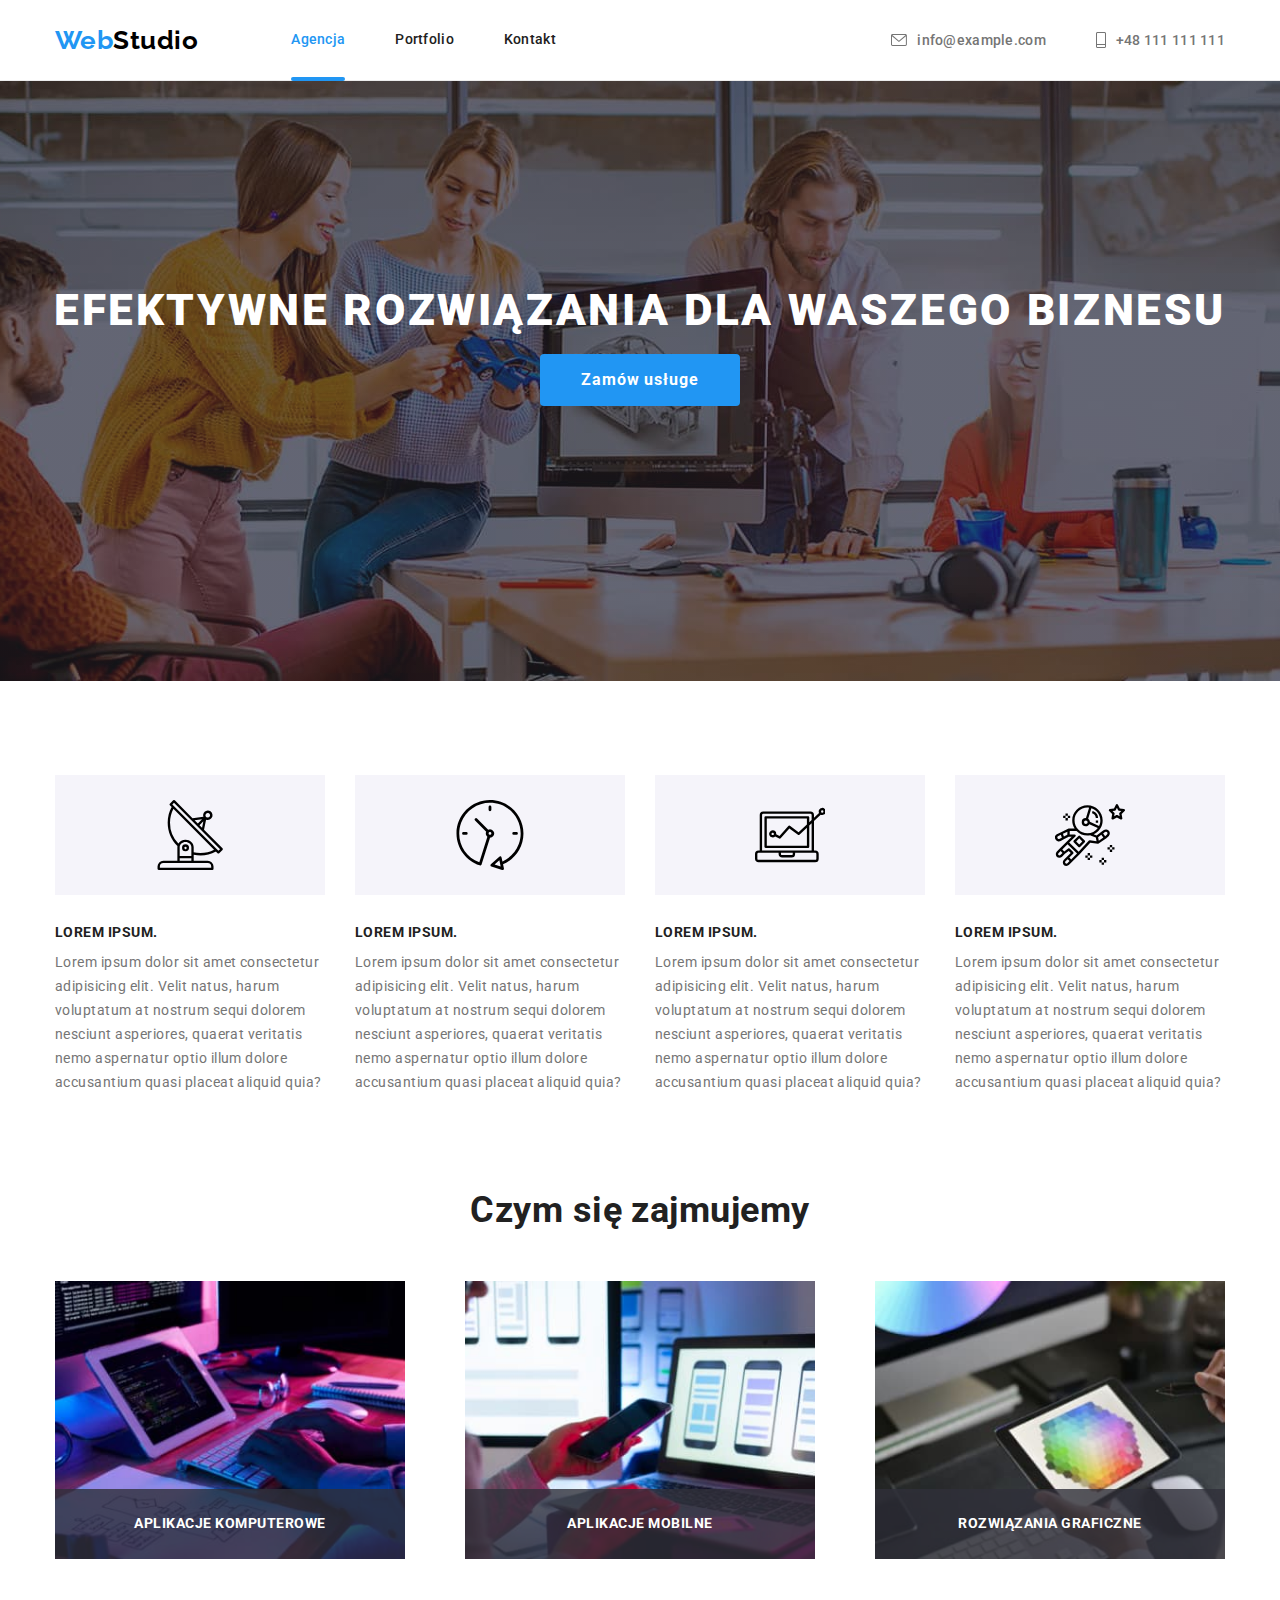
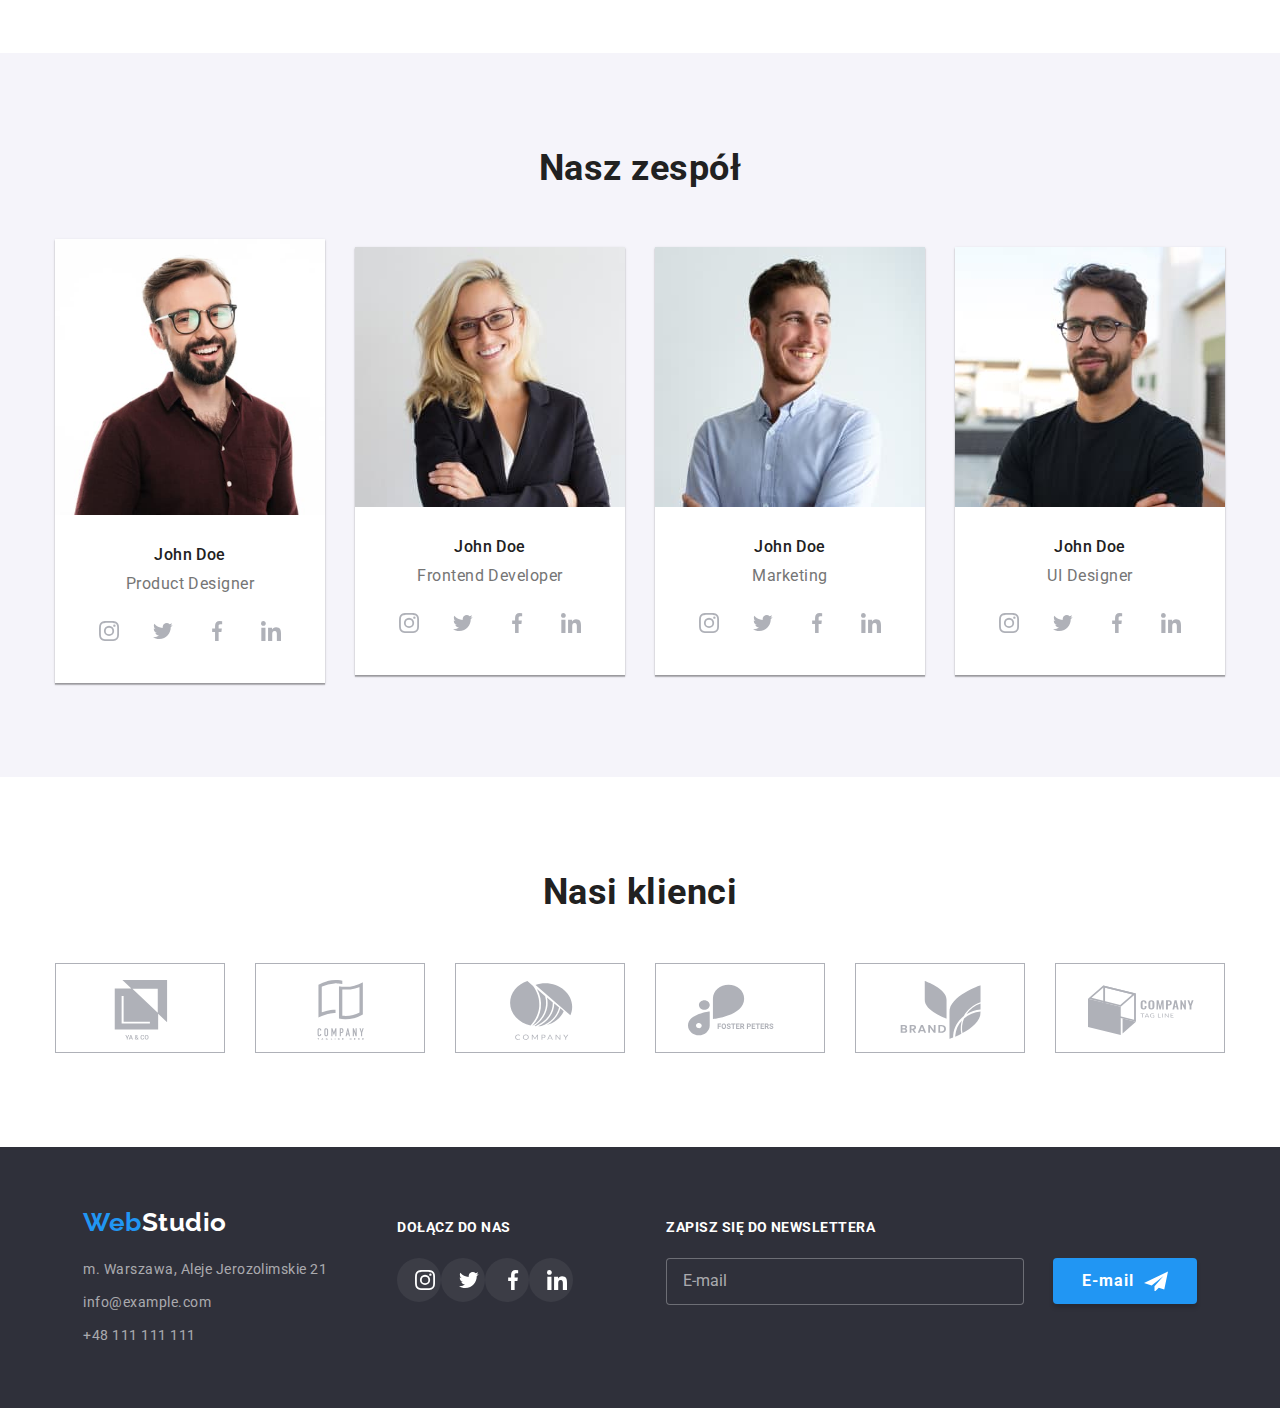
==== commit 08c193a1: "index ready" ====
--- a/index.html
+++ b/index.html
@@ -154,15 +154,20 @@
         <h2 class="work__title section-title">Czym się zajmujemy</h2>
         <ul class="work-list list">
           <li class="work-list__item">
-            <img src="images/ipad_chart_op.jpg" alt="Pisanie kodu na urządzeniach mobilnych" width="370" height="294" />
+            <img srcset="./images/ipad_chart_op.jpg 1x,
+            ./images/ipad_chart_big.jpg 2x" src="./images/ipad_chart_op.jpg"
+              alt="Pisanie kodu na urządzeniach mobilnych" width="370" />
             <p class="work-list__text">APLIKACJE KOMPUTEROWE</p>
           </li>
           <li class="work-list__item">
-            <img src="images/iphone_op.jpg" alt="Układanie layout na urządzenia mobilne" width="370" height="294" />
+            <img srcset="./images/iphone_op.jpg 1x,
+            ./images/iphone_big.jpg 2x" src="images/iphone_op.jpg" alt="Układanie layout na urządzenia mobilne"
+              width="370" />
             <p class="work-list__text">APLIKACJE MOBILNE</p>
           </li>
           <li class="work-list__item">
-            <img src="images/ipad_rgb_op.jpg" alt="Wybór kolorów z palety" width="370" height="294" />
+            <img srcset="./images/ipad_rgb_op.jpg 1x,
+            ./images/ipad_rgb_big.jpg 2x" src="images/ipad_rgb_op.jpg" alt="Wybór kolorów z palety" width="370" />
             <p class="work-list__text">ROZWIĄZANIA GRAFICZNE</p>
           </li>
         </ul>
@@ -173,7 +178,14 @@
         <h2 class="section-title team__title">Nasz zespół</h2>
         <ul class="team-list list">
           <li class="team-list__item">
-            <img src="images/prod_designer_op.jpg" alt="Product Designer" width="270" height="260" />
+            <picture>
+              <source srcset="./images/prod_designer_mobile.jpg 1x,./images/prod_designer_mobile@2x.jpg 2x"
+                media="(max-width: 767px)" type="image/jpg">
+              <source srcset="./images/prod_designer_tablet.jpg 1x,./images/prod_designer_tablet@2x.jpg 2x"
+                media="(min-width: 768px) and (max-width: 1199px)" type="image/jpg">
+              <source srcset="./images/prod_designer_desktop.jpg 1x" media="(min-width: 1200px)" type="image/jpg">
+              <img src="./images/prod_designer_op.jpg" alt="Product Designer" width="354" height="374" />
+            </picture>
             <div class="team-list__workers">
               <h3 class="team-list__worker">John Doe</h3>
               <p class="team-list__possition">Product Designer</p>
@@ -213,7 +225,14 @@
             </div>
           </li>
           <li class="team-list__item">
-            <img src="images/developer_op.jpg" alt="Frontend Developer" width="270" height="260" />
+            <picture>
+              <source srcset="./images/developer_mobile.jpg 1x,./images/developer_mobile@2x.jpg 2x"
+                media="(max-width: 767px)" type="image/jpg">
+              <source srcset="./images/developer_tablet.jpg 1x,./images/developer_tablet@2x.jpg 2x"
+                media="(min-width: 768px) and (max-width: 1199px)" type="image/jpg">
+              <source srcset="./images/developer_desktop.jpg 1x" media="(min-width: 1200px)" type="image/jpg">
+              <img src="./images/developer_op.jpg" alt="Frontend Developer" width="354" height="374" />
+            </picture>
             <div class="team-list__workers">
               <h3 class="team-list__worker">John Doe</h3>
               <p class="team-list__possition">Frontend Developer</p>
@@ -253,7 +272,14 @@
             </div>
           </li>
           <li class="team-list__item">
-            <img src="images/masrketing_op.jpg" alt="Marketing" width="270" height="260" />
+            <picture>
+              <source srcset="./images/marketing_mobile.jpg 1x,./images/marketing_mobile@2x.jpg 2x"
+                media="(max-width: 767px)" type="image/jpg">
+              <source srcset="./images/marketing_tablet.jpg 1x,./images/marketing_tablet@2x.jpg 2x"
+                media="(min-width: 768px) and (max-width: 1199px)" type="image/jpg">
+              <source srcset="./images/marketing_desktop.jpg 1x" media="(min-width: 1200px)" type="image/jpg">
+              <img src="./images/marketing_op.jpg" alt="Marketing" width="354" height="374" />
+            </picture>
             <div class="team-list__workers">
               <h3 class="team-list__worker">John Doe</h3>
               <p class="team-list__possition">Marketing</p>
@@ -293,7 +319,14 @@
             </div>
           </li>
           <li class="team-list__item">
-            <img src="images/ui_designer_op.jpg" alt="UI Designer" width="270" height="260" />
+            <picture>
+              <source srcset="./images/ui_designer_mobile.jpg 1x,./images/ui_designer_mobile@2x.jpg 2x"
+                media="(max-width: 767px)" type="image/jpg">
+              <source srcset="./images/ui_designer_tablet.jpg 1x,./images/ui_designer_tablet@2x.jpg 2x"
+                media="(min-width: 768px) and (max-width: 1199px)" type="image/jpg">
+              <source srcset="./images/ui_designer_desktop.jpg 1x" media="(min-width: 1200px)" type="image/jpg">
+              <img src="./images/ui_desginer_op.jpg" alt="UI Designer" width="354" height="374" />
+            </picture>
             <div class="team-list__workers">
               <h3 class="team-list__worker">John Doe</h3>
               <p class="team-list__possition">UI Designer</p>
--- a/css/main.min.css
+++ b/css/main.min.css
@@ -1 +1 @@
-:root{--primary-text-color: #212121;--secondary-text-color: #757575;--white-text-color: #ffffff;--accent-color: #2196f3;--black-logo-color: #000000;--footer-text-color: rgba(255, 255, 255, 0.6);--white-background-color: #ffffff;--hero-background-color: #2f303a;--team-background-color: #f5f4fa}.portfolio-section{padding-top:30px;padding-bottom:30px}@media screen and (min-width: 1200px){.portfolio-section{padding-top:94px;padding-bottom:94px}}@media screen and (max-width: 479px){.portfolio-section{padding-left:15px;padding-right:15px}}.portfolio-button__list{display:flex;flex-wrap:wrap;justify-content:flex-start;margin-bottom:40px;grid-gap:8px;grid-row-gap:15px}@media(min-width: 768px){.portfolio-button__list{justify-content:center;margin-bottom:30px}}@media(min-width: 1200px){.portfolio-button__list{margin-bottom:50px}}.portfolio-button__item:not(:last-child){margin-right:8px}.portfolio-item:hover .portfolio-overlay{transform:translateY(0)}.portfolio-description{position:relative;overflow:hidden}.portfolio-overlay{position:absolute;display:inline-block;content:"";width:100%;height:100%;top:0;left:0;background-color:rgba(33,150,243,.9);transform:translateY(100%);transition:transform 250ms cubic-bezier(0.4, 0, 0.2, 1)}.portfolio-description__text{position:absolute;top:0;left:0;padding:63px 24px;font-size:18px;line-height:1.56;color:var(--white-text-color)}.portfolio-button{display:inline-block;min-width:73px;border-radius:4px;border:1px solid rgba(0,0,0,0);padding:6px 22px;font-family:"Roboto";font-weight:500;font-size:16px;line-height:1.63;letter-spacing:.03em;text-align:center;background-color:var(--team-background-color);color:var(--primary-text-color);cursor:pointer;transition:background-color 250ms cubic-bezier(0.4, 0, 0.2, 1),color 250ms cubic-bezier(0.4, 0, 0.2, 1),box-shadow 250ms cubic-bezier(0.4, 0, 0.2, 1)}.portfolio-button:hover,.portfolio-button:focus{background-color:var(--accent-color);color:var(--white-text-color);box-shadow:0px 3px 1px rgba(0,0,0,.1),0px 1px 2px rgba(0,0,0,.08),0px 2px 2px rgba(0,0,0,.12)}.portfolio-list{display:flex;flex-wrap:wrap;justify-content:space-between;padding-bottom:60px}.portfolio-item{margin:15px;transition:box-shadow 250ms cubic-bezier(0.4, 0, 0.2, 1)}.portfolio-item:hover,.portfolio-item:focus{box-shadow:0px 3px 1px rgba(0,0,0,.1),0px 1px 2px rgba(0,0,0,.08),0px 2px 2px rgba(0,0,0,.12)}.portfolio-border{border:1px solid #eee;border-top:rgba(0,0,0,0);padding:20px 24px}.portfolio-list__title{font-weight:700;font-size:18px;line-height:2;letter-spacing:.06em}.portfolio-list__text{margin-top:4px;font-size:16px;line-height:1.87;color:var(--secondary-text-color)}.container{width:100%;margin-left:auto;margin-right:auto}@media screen and (min-width: 480px){.container{padding-left:15px;padding-right:15px}}@media screen and (min-width: 480px){.container{width:480px}}@media screen and (min-width: 768px){.container{width:768px}}@media screen and (min-width: 1200px){.container{width:1200px}}body{font-family:"Roboto";letter-spacing:.03em;background-color:var(--white-background-color);color:var(--primary-text-color)}.list{list-style:none}.link{text-decoration:none}h1,h2,h3,h4,h5,h6,p,ul{margin:0;padding:0}img{display:block;width:100%;height:auto}.logo{font-family:"Raleway";font-weight:700;font-size:26px;line-height:1.19;align-items:center;text-align:center;color:var(--accent-color)}.backdrop{position:fixed;display:flex;align-items:center;justify-content:center;width:100vw;height:100vh;background-color:rgba(0,0,0,.2);top:0;transition:opacity 250ms cubic-bezier(0.4, 0, 0.2, 1),visibility 250ms cubic-bezier(0.4, 0, 0.2, 1)}.backdrop.is-hidden{opacity:0;visibility:hidden;pointer-events:none}.backdrop.is-hidden .modal{transform:scale(2)}.modal{width:528px;min-height:581px;background-color:#fff;position:relative;transform:scale(1);transition:transform 250ms cubic-bezier(0.4, 0, 0.2, 1)}@media screen and (min-width: 480px){.modal{width:450px;min-height:609px}}@media screen and (min-width: 1200px){.modal{width:528px;min-height:581px}}.modal-icon{fill:var(--black-logo-color);transition:fill 250ms cubic-bezier(0.4, 0, 0.2, 1)}.close-btn{position:absolute;display:flex;align-items:center;justify-content:center;right:8px;top:8px;background-color:rgba(0,0,0,0);border-radius:50%;width:30px;height:30px;border:1px solid rgba(0,0,0,.1);cursor:pointer}.close-btn:hover .modal-icon{fill:var(--accent-color)}.form{width:528px;margin-left:auto;margin-right:auto;padding:40px}@media screen and (min-width: 480px){.form{width:450px}}@media screen and (min-width: 1200px){.form{width:528px}}.form-title{font-weight:700;font-size:20px;line-height:1.15;text-align:center}.top-title{margin-top:12px}.form-field{position:relative;display:flex;flex-direction:column;margin-bottom:10px}.form-label,.comment-label{font-size:12px;line-height:1.17;letter-spacing:.01em;color:var(--secondary-text-color);margin-bottom:4px}.form-input{width:100%;margin:0;padding:11px 42px;border:1px solid rgba(33,33,33,.2);border-radius:4px;outline:none;transition:border-color 250ms cubic-bezier(0.4, 0, 0.2, 1)}.form-input:focus{border-color:var(--accent-color)}.form-input:focus~.input-icon{fill:var(--accent-color)}.input-icon{position:absolute;top:50%;left:15px;transform:translateY(25%);display:inline-block;width:12px;height:12px;transition:fill 250ms cubic-bezier(0.4, 0, 0.2, 1)}textarea{resize:none;border:1px solid rgba(33,33,33,.2);border-radius:4px;padding:12px 16px;font-size:12px;line-height:1.17;letter-spacing:.01em;height:120px;outline:none;transition:border-color 250ms cubic-bezier(0.4, 0, 0.2, 1)}textarea:focus{border-color:var(--accent-color)}.comment::placeholder{font-size:12px;line-height:1.17;letter-spacing:.01em;color:#757575}.form-field-chek{padding-left:14px;margin-top:25px;margin-bottom:30px}@media screen and (min-width: 1200px){.form-field-chek{padding-left:14px}}.icon-chek{display:inline-block;width:16px;height:15px;border:2px solid #212121;border-radius:2px;margin-right:7px}.form-checkbox{position:absolute;width:1px;height:1px;margin:-1px;padding:0;overflow:hidden;border:0;clip:rect(0 0 0 0)}.form-checkbox:checked+.icon-chek{background-image:url(../images/icon-check.svg);background-position:center;background-repeat:no-repeat;background-color:var(--accent-color);background-origin:border-box;border-color:var(--accent-color)}.policy-label{display:flex;align-items:center;font-size:14px;line-height:1.71;color:var(--secondary-text-color)}@media screen and (max-width: 479px){.policy-label{font-size:10px;line-height:1.11}}@media screen and (min-width: 1200px){.policy-label{font-size:14px;line-height:1.71}}.policy-link{margin-left:4px;color:#2196f3}@media screen and (max-width: 479px){.policy-link{position:absolute;top:18px;left:21px}}.form-btn{display:flex;align-items:center;justify-content:center;margin:0 auto;padding:10px 56px;border:none;border-radius:4px;text-align:center;text-decoration:none;font-family:"Roboto";font-style:normal;font-weight:700;font-size:16px;line-height:1.87;letter-spacing:.06em;cursor:pointer;background-color:var(--accent-color);box-shadow:0px 4px 4px rgba(0,0,0,.15);color:var(--white-text-color);transition:background-color 250ms cubic-bezier(0.4, 0, 0.2, 1)}.form-btn:focus,.form-btn:hover{background-color:#188ce8}.section-title{font-weight:700;font-size:36px;line-height:1.17;text-align:center;color:var(--primary-text-color)}.client{padding-top:94px;padding-bottom:94px}@media screen and (min-width: 1200px){.client{padding-top:94px;padding-bottom:94px}}.client__title{margin-bottom:50px;font-weight:700;font-size:36px;line-height:1.17;text-align:center}@media screen and (min-width: 1200px){.client__title{margin-bottom:50px;font-size:36px}}.client__list{padding:0;margin:0;list-style:none;justify-content:space-between;align-items:center}.customers{display:flex;flex-wrap:wrap}@media screen and (min-width: 1200px){.customers{flex-wrap:nowrap}}.customers__item{width:170px;height:90px;transition:border-color 250ms cubic-bezier(0.4, 0, 0.2, 1),color 250ms cubic-bezier(0.4, 0, 0.2, 1)}.customers__item:not(:last-child){margin-right:30px}.customers__item:focus,.customers__item:hover{color:var(--accent-color);border-color:var(--accent-color)}@media screen and (max-width: 767px){.customers__item{width:210px}}@media screen and (min-width: 768px){.customers__item{width:226px}}@media screen and (min-width: 1200px){.customers__item{width:170px}}.customers__link{display:block;width:170px;height:90px;border:1px solid #afb1b8;color:#afb1b8;background-color:#fff;padding:16px 32px;transition:border-color 250ms cubic-bezier(0.4, 0, 0.2, 1),color 250ms cubic-bezier(0.4, 0, 0.2, 1)}.customers__link:focus,.customers__link:hover{color:var(--accent-color);border-color:var(--accent-color)}@media screen and (min-width: 1200px){.customers__link{width:170px}}.customers__icon{fill:currentColor}.features{padding-top:94px;padding-bottom:94px}@media screen and (min-width: 1200px){.features{padding-top:94px;padding-bottom:94px}}@media screen and (max-width: 479px){.features{padding-left:15px;padding-right:15px}}.features-flex{display:flex;flex-wrap:wrap}.features-list{justify-content:center;grid-gap:30px}@media screen and (min-width: 480px){.features-list__item{width:450px}}@media screen and (min-width: 768px){.features-list__item{width:354px}}@media screen and (min-width: 1200px){.features-list__item{width:270px}}.features-list__icon-fon{display:flex;height:120px;align-items:center;justify-content:center;flex-direction:column;margin-bottom:30px;background-color:var(--team-background-color)}@media screen and (min-width: 480px){.features-list__icon-fon{width:450px}}@media screen and (min-width: 768px){.features-list__icon-fon{width:354px}}@media screen and (min-width: 1200px){.features-list__icon-fon{width:270px}}.features-list__icon{align-items:center}.features-list__title{margin-bottom:10px;font-weight:700;font-size:14px;line-height:1.14;text-transform:uppercase;text-align:center}@media screen and (min-width: 768px){.features-list__title{text-align:left}}.features-list__text{font-size:14px;line-height:1.71;color:var(--secondary-text-color)}.footer{padding-top:60px;padding-bottom:60px;background-color:var(--hero-background-color)}.footer__flex{display:block;margin:0;padding:0px;list-style:none}@media(min-width: 768px){.footer__flex{display:flex;justify-content:center;flex-wrap:wrap;gap:30px 165px}}@media(min-width: 1200px){.footer__flex{display:flex;justify-content:center;text-align:left;gap:70px}}.footer__logo--white{color:var(--white-text-color)}.footer-contact{margin-top:20px}.footer-contact__address{color:var(--white-text-color)}.footer-contact__item{margin-top:9px}.footer-contact__link{font-style:normal;font-size:14px;line-height:1.71;color:var(--footer-text-color);transition:color 250ms cubic-bezier(0.4, 0, 0.2, 1)}.footer-contact__link:hover,.footer-contact__link:focus{color:var(--accent-color)}.social-section{display:block;margin-top:60px;text-align:center}@media(min-width: 768px){.social-section{margin-top:0px}}.social-section__text{padding:20px 0px 10px 0px;margin-bottom:20px;font-weight:700;font-size:14px;line-height:1.14px;text-transform:uppercase;color:var(--white-text-color)}@media(min-width: 768px){.social-section__text{padding-bottom:10px}}@media(min-width: 1200px){.social-section__text{text-align:left}}.footer-list{display:flex;justify-content:space-between;align-items:center;padding:0;margin-top:0;list-style:none}.footer-list__item{width:44px;height:44px}.footer-list__link{display:block;width:44px;height:44px;border-radius:50%;color:#fff;background-color:rgba(255,255,255,.062745098);transition:background-color 250ms cubic-bezier(0.4, 0, 0.2, 1),color 250ms cubic-bezier(0.4, 0, 0.2, 1)}.footer-list__link:hover,.footer-list__link:focus{color:#fff;background-color:var(--accent-color)}.footer-list__icon{margin:12px 0px 0px 12px;fill:currentColor}.footer-submit{margin-top:60px}@media(min-width: 768px){.footer-submit{margin-top:0px;padding:0}}@media(min-width: 1200px){.footer-submit{margin-left:23px}}.footer-submit__text{padding:20px 0px 10px 0px;margin-bottom:20px;font-weight:700;font-size:14px;line-height:1.14px;text-transform:uppercase;color:var(--white-text-color)}.footer-submit__input{margin-bottom:20px;width:100%;margin:0;padding:13px 16px;border-radius:4px;border:1px solid rgba(255,255,255,.3);background-color:var(--hero-background-color);color:var(--white-text-color)}.footer-submit__input::placeholder{font-size:16px;line-height:1.25;color:rgba(255,255,255,.6)}@media(min-width: 1200px){.footer-submit__input{width:358px;margin-right:12px}}.footer-submit__btn{display:inline-flex;align-items:center;justify-content:center;border:none;margin:0;padding:8px 29px;border-radius:4px;background-color:var(--accent-color);box-shadow:0px 4px 4px rgba(0,0,0,.15);color:var(--white-text-color);font-family:"Roboto";font-style:normal;font-weight:700;font-size:16px;line-height:1.87;letter-spacing:.06em;cursor:pointer;min-height:43px;margin-left:12px}@media(min-width: 1200px){.footer-submit__btn{margin-top:0px}}.footer-submit__btn::after{content:"";display:inline-block;width:24px;height:20px;margin-left:10px;background-image:url(../images/send.svg)}.header{border-bottom:1px solid #ececec}@media screen and (max-width: 767px){.header{padding-top:16px;padding-bottom:16px}}.header__section{display:flex;align-items:center}@media screen and (max-width: 767px){.header__section{max-width:767px}}.header__nav{display:flex;align-items:center}.header__logo{margin-right:93px}.header__logo--black{color:var(--black-logo-color)}.nav{display:flex}@media screen and (max-width: 767px){.nav{display:none}}.nav__item:not(:last-child){margin-right:50px}.nav__link{display:block;padding-top:32px;padding-bottom:32px;font-weight:500;font-size:14px;line-height:1.14;letter-spacing:.02em;color:var(--primary-text-color);position:relative;transition:color 250ms cubic-bezier(0.4, 0, 0.2, 1)}.nav__link:focus,.nav__link:hover{color:var(--accent-color)}.nav__link--current{color:var(--accent-color)}.nav__link--current::after{position:absolute;display:block;content:"";width:100%;height:4px;border-radius:2px;bottom:-1px;background-color:var(--accent-color)}.header-contact{display:flex}@media screen and (max-width: 767px){.header-contact{display:none}}@media screen and (min-width: 768px)and (max-width: 1199px){.header-contact{flex-direction:column;align-content:center}}.header-contact__list{margin-left:auto}.header-contact__item+.header-contact__item{margin-left:50px}@media screen and (min-width: 768px)and (max-width: 1199px){.header-contact__item+.header-contact__item{margin-left:0px}}@media screen and (min-width: 768px)and (max-width: 1199px){.header-contact__item{margin-left:0px}}.header-contact__link{display:inline-flex;padding:32px 0px 32px;align-items:center;font-weight:500;font-size:14px;line-height:16px;letter-spacing:.02em;color:var(--secondary-text-color);transition:color 250ms cubic-bezier(0.4, 0, 0.2, 1)}.header-contact__link:hover,.header-contact__link:focus{color:var(--accent-color)}@media screen and (min-width: 768px)and (max-width: 1199px){.header-contact__link:hover,.header-contact__link:focus{padding:0}}@media screen and (min-width: 768px)and (max-width: 1199px){.header-contact__link .header-contact__item:not(:last-child){margin-bottom:10px}}.header-contact__icon{margin-right:10px;fill:currentColor}.mob-menu{width:100vw;height:100vh;position:fixed;background-color:#fff;top:0;right:0;padding:15px 10px 48px 40px;z-index:999}.flex{display:flex;flex-direction:column;justify-content:space-between}.menu-open{display:flex;align-items:center;justify-content:center;width:40px;height:40px;background-color:rgba(0,0,0,0);color:#212121;border:none;margin-left:auto;cursor:pointer}.menu-open:hover,.menu-open:focus{fill:var(--accent-color)}@media screen and (min-width: 768px){.menu-open{display:none}}.menu-close{display:flex;align-items:center;justify-content:center;background-color:rgba(0,0,0,0);color:#212121;border:none;margin-left:auto;cursor:pointer}.menu-close:hover,.menu-close:focus{fill:var(--accent-color)}.mob-menu-list__item:not(:last-child){margin-bottom:32px}.mob-menu-list__link{font-family:Roboto;font-weight:500;font-size:40px;line-height:1.18;letter-spacing:.02em;color:#212121}.mob-menu-list__link:focus,.mob-menu-list__link:hover{color:var(--accent-color)}.mob-menu-list__link--current{color:var(--accent-color)}.mob-menu-list__tell{display:block;margin-bottom:32px;font-family:Roboto;font-style:normal;font-weight:500;font-size:34px;line-height:1.18;letter-spacing:.02em;color:#2196f3}.mob-menu-list__mail{display:block;font-family:Roboto;font-style:normal;font-weight:500;font-size:24px;line-height:1.17;letter-spacing:.02em;color:#757575;margin-bottom:64px}.mob-menu-list__social{display:flex;flex-direction:row;column-gap:20px}.mob-menu-list__social-item{position:relative;font-weight:500;font-size:18px;line-height:1.22;letter-spacing:.02em;color:#2196f3}.mob-menu-list__social-item:not(:first-child)::before{content:"";display:block;position:absolute;top:0;left:-10px;width:1px;height:22px;background-color:rgba(33,33,33,.2)}.mob-menu.is-hidden{opacity:0;visibility:hidden;pointer-events:none}.main{text-align:center;margin-left:auto;margin-right:auto;background-color:var(--hero-background-color);background-image:linear-gradient(to right, rgba(47, 48, 58, 0.4), rgba(47, 48, 58, 0.4)),url("../img/main-mobile.jpg");background-repeat:no-repeat;background-size:cover;background-position:center;height:400px;padding-top:118px;padding-bottom:0px}@media screen and (min-device-pixel-ratio: 2),screen and (min-resolution: 192dpi),screen and (min-resolution: 2dppx){.main{background-image:linear-gradient(to right, rgba(47, 48, 58, 0.4), rgba(47, 48, 58, 0.4)),url(../images/main-mobile2x.jpg)}}@media screen and (min-width: 768px){.main{background-image:linear-gradient(to right, rgba(47, 48, 58, 0.4), rgba(47, 48, 58, 0.4)),url("../images/main-tablet.jpg")}}@media screen and (min-width: 768px)and (min-device-pixel-ratio: 2),screen and (min-width: 768px)and (min-resolution: 192dpi),screen and (min-width: 768px)and (min-resolution: 2dppx){.main{background-image:linear-gradient(to right, rgba(47, 48, 58, 0.4), rgba(47, 48, 58, 0.4)),url("../images/main-tablet2x.jpg")}}@media screen and (min-width: 1200px){.main{background-image:linear-gradient(to right, rgba(47, 48, 58, 0.4), rgba(47, 48, 58, 0.4)),url("../images/main-desktop.jpg")}}@media screen and (min-width: 1200px)and (min-device-pixel-ratio: 2),screen and (min-width: 1200px)and (min-resolution: 192dpi),screen and (min-width: 1200px)and (min-resolution: 2dppx){.main{background-image:linear-gradient(to right, rgba(47, 48, 58, 0.4), rgba(47, 48, 58, 0.4)),url("../images/main-desktop2x.jpg")}}@media screen and (min-width: 1200px){.main{max-width:1600px;height:600px;padding-top:200px}}.main__title{padding:0;margin-bottom:30px;margin-left:auto;margin-right:auto;max-width:250px;font-weight:900;font-size:18px;line-height:1.62;letter-spacing:.06em;text-transform:uppercase;color:var(--white-text-color)}@media screen and (min-width: 480px){.main__title{font-size:26px;max-width:360px}}@media screen and (min-width: 1200px){.main__title{font-size:44px;max-width:360px;line-height:1.36;max-width:696px;margin-left:auto;margin-right:auto}}.main__btn{display:inline-block;min-width:140px;border-radius:4px;border:1px solid rgba(0,0,0,0);padding:7px;background-color:var(--accent-color);color:var(--white-text-color);font-family:"Roboto";font-weight:700;font-size:12px;line-height:1.87;align-items:center;text-align:center;letter-spacing:.06em;cursor:pointer;transition:background-color 250ms cubic-bezier(0.4, 0, 0.2, 1),color 250ms cubic-bezier(0.4, 0, 0.2, 1)}.main__btn:hover,.main__btn:focus{background-color:var(--white-text-color);color:var(--accent-color)}@media screen and (min-width: 480px){.main__btn{padding:10px 32px;font-size:16px;min-width:200px}}.team{padding-top:60px;padding-bottom:60px;background-color:var(--team-background-color)}@media screen and (min-width: 1200px){.team{padding-top:94px;padding-bottom:94px}}.team__title{margin-bottom:30px;font-weight:700;font-size:28px;line-height:1.17;text-align:center}@media screen and (min-width: 1200px){.team__title{margin-bottom:50px;font-size:36px}}.team-list{display:flex;flex-wrap:wrap;justify-content:center;align-items:center;grid-gap:30px}.team-list__item{box-shadow:0px 1px 3px rgba(0,0,0,.12),0px 1px 1px rgba(0,0,0,.14),0px 2px 1px rgba(0,0,0,.2);background-color:var(--white-background-color)}@media screen and (max-width: 479px){.team-list__item{width:270px}}@media screen and (min-width: 480px){.team-list__item{width:450px}}@media screen and (min-width: 768px){.team-list__item{width:354px}}@media screen and (min-width: 1200px){.team-list__item{width:270px}}.team-list__workers{padding:30px 0px}.team-list__worker{font-weight:500;font-size:16px;line-height:1.19;text-align:center}.team-list__profession{margin-top:10px;font-size:16px;line-height:1.19;text-align:center;color:var(--secondary-text-color)}.team-list__social-list{display:flex;justify-content:center;align-items:center;padding:0px 32px;margin-top:16px;list-style:none;gap:10px}.team-list__social-item{width:44px;height:44px}.team-list__social-link{display:block;width:44px;height:44px;border-radius:50%;color:#afb1b8;background-color:#fff;transition:background-color 250ms cubic-bezier(0.4, 0, 0.2, 1),color 250ms cubic-bezier(0.4, 0, 0.2, 1)}.team-list__social-link:hover,.team-list__social-link:focus{color:#fff;background-color:var(--accent-color)}.team-list__social-icon{margin:12px 0px 0px 12px;fill:currentColor}.work{padding-bottom:94px;display:none}@media screen and (min-width: 1200px){.work{display:block}}.work__title{margin-bottom:50px}.work-list{display:flex;justify-content:center;align-items:center;grid-gap:30px}.work-list__item{position:relative}.work-list__item:not(:last-child){margin-right:30px}.work-list__text{width:100%;position:absolute;bottom:0;left:0;padding:27px 0px;font-weight:bold;font-size:14px;line-height:1.14;text-align:center;text-transform:uppercase;color:var(--white-text-color);background-color:rgba(47,48,58,.8)}/*# sourceMappingURL=main.min.css.map */+:root{--primary-text-color: #212121;--secondary-text-color: #757575;--white-text-color: #ffffff;--accent-color: #2196f3;--black-logo-color: #000000;--footer-text-color: rgba(255, 255, 255, 0.6);--white-background-color: #ffffff;--main-background-color: #2f303a;--team-background-color: #f5f4fa}.portfolio-section{padding-top:30px;padding-bottom:30px}@media screen and (min-width: 1200px){.portfolio-section{padding-top:94px;padding-bottom:94px}}@media screen and (max-width: 479px){.portfolio-section{padding-left:15px;padding-right:15px}}.portfolio-button__list{display:flex;flex-wrap:wrap;justify-content:flex-start;margin-bottom:40px;grid-gap:8px;grid-row-gap:15px}@media(min-width: 768px){.portfolio-button__list{justify-content:center;margin-bottom:30px}}@media(min-width: 1200px){.portfolio-button__list{margin-bottom:50px}}.portfolio-button__item:not(:last-child){margin-right:8px}.portfolio-item:hover .portfolio-overlay{transform:translateY(0)}.portfolio-description{position:relative;overflow:hidden}.portfolio-overlay{position:absolute;display:inline-block;content:"";width:100%;height:100%;top:0;left:0;background-color:rgba(33,150,243,.9);transform:translateY(100%);transition:transform 250ms cubic-bezier(0.4, 0, 0.2, 1)}.portfolio-description__text{position:absolute;top:0;left:0;padding:63px 24px;font-size:18px;line-height:1.56;color:var(--white-text-color)}.portfolio-button{display:inline-block;min-width:73px;border-radius:4px;border:1px solid rgba(0,0,0,0);padding:6px 22px;font-family:"Roboto";font-weight:500;font-size:16px;line-height:1.63;letter-spacing:.03em;text-align:center;background-color:var(--team-background-color);color:var(--primary-text-color);cursor:pointer;transition:background-color 250ms cubic-bezier(0.4, 0, 0.2, 1),color 250ms cubic-bezier(0.4, 0, 0.2, 1),box-shadow 250ms cubic-bezier(0.4, 0, 0.2, 1)}.portfolio-button:hover,.portfolio-button:focus{background-color:var(--accent-color);color:var(--white-text-color);box-shadow:0px 3px 1px rgba(0,0,0,.1),0px 1px 2px rgba(0,0,0,.08),0px 2px 2px rgba(0,0,0,.12)}.portfolio-list{display:flex;flex-wrap:wrap;justify-content:space-between;padding-bottom:60px}.portfolio-item{margin:15px;transition:box-shadow 250ms cubic-bezier(0.4, 0, 0.2, 1)}.portfolio-item:hover,.portfolio-item:focus{box-shadow:0px 3px 1px rgba(0,0,0,.1),0px 1px 2px rgba(0,0,0,.08),0px 2px 2px rgba(0,0,0,.12)}.portfolio-border{border:1px solid #eee;border-top:rgba(0,0,0,0);padding:20px 24px}.portfolio-list__title{font-weight:700;font-size:18px;line-height:2;letter-spacing:.06em}.portfolio-list__text{margin-top:4px;font-size:16px;line-height:1.87;color:var(--secondary-text-color)}.container{width:100%;margin-left:auto;margin-right:auto}@media screen and (min-width: 480px){.container{padding-left:15px;padding-right:15px}}@media screen and (min-width: 480px){.container{width:480px}}@media screen and (min-width: 768px){.container{width:768px}}@media screen and (min-width: 1200px){.container{width:1200px}}body{font-family:"Roboto";letter-spacing:.03em;background-color:var(--white-background-color);color:var(--primary-text-color)}.list{list-style:none}.link{text-decoration:none}h1,h2,h3,h4,h5,h6,p,ul{margin:0;padding:0}img{display:block;width:100%;height:auto}.logo{font-family:"Raleway";font-weight:700;font-size:26px;line-height:1.19;align-items:center;text-align:center;color:var(--accent-color)}.backdrop{position:fixed;display:flex;align-items:center;justify-content:center;width:100vw;height:100vh;background-color:rgba(0,0,0,.2);top:0;transition:opacity 250ms cubic-bezier(0.4, 0, 0.2, 1),visibility 250ms cubic-bezier(0.4, 0, 0.2, 1)}.backdrop.is-hidden{opacity:0;visibility:hidden;pointer-events:none}.backdrop.is-hidden .modal{transform:scale(2)}.modal{width:528px;min-height:581px;background-color:#fff;position:relative;transform:scale(1);transition:transform 250ms cubic-bezier(0.4, 0, 0.2, 1)}@media screen and (min-width: 480px){.modal{width:450px;min-height:609px}}@media screen and (min-width: 1200px){.modal{width:528px;min-height:581px}}.modal-icon{fill:var(--black-logo-color);transition:fill 250ms cubic-bezier(0.4, 0, 0.2, 1)}.close-btn{position:absolute;display:flex;align-items:center;justify-content:center;right:8px;top:8px;background-color:rgba(0,0,0,0);border-radius:50%;width:30px;height:30px;border:1px solid rgba(0,0,0,.1);cursor:pointer}.close-btn:hover .modal-icon{fill:var(--accent-color)}.form{width:528px;margin-left:auto;margin-right:auto;padding:40px}@media screen and (min-width: 480px){.form{width:450px}}@media screen and (min-width: 1200px){.form{width:528px}}.form-title{font-weight:700;font-size:20px;line-height:1.15;text-align:center}.top-title{margin-top:12px}.form-field{position:relative;display:flex;flex-direction:column;margin-bottom:10px}.form-label,.comment-label{font-size:12px;line-height:1.17;letter-spacing:.01em;color:var(--secondary-text-color);margin-bottom:4px}.form-input{width:100%;margin:0;padding:11px 42px;border:1px solid rgba(33,33,33,.2);border-radius:4px;outline:none;transition:border-color 250ms cubic-bezier(0.4, 0, 0.2, 1)}.form-input:focus{border-color:var(--accent-color)}.form-input:focus~.input-icon{fill:var(--accent-color)}.input-icon{position:absolute;top:50%;left:15px;transform:translateY(25%);display:inline-block;width:12px;height:12px;transition:fill 250ms cubic-bezier(0.4, 0, 0.2, 1)}textarea{resize:none;border:1px solid rgba(33,33,33,.2);border-radius:4px;padding:12px 16px;font-size:12px;line-height:1.17;letter-spacing:.01em;height:120px;outline:none;transition:border-color 250ms cubic-bezier(0.4, 0, 0.2, 1)}textarea:focus{border-color:var(--accent-color)}.comment::placeholder{font-size:12px;line-height:1.17;letter-spacing:.01em;color:#757575}.form-field-chek{padding-left:14px;margin-top:25px;margin-bottom:30px}@media screen and (min-width: 1200px){.form-field-chek{padding-left:14px}}.icon-chek{display:inline-block;width:16px;height:15px;border:2px solid #212121;border-radius:2px;margin-right:7px}.form-checkbox{position:absolute;width:1px;height:1px;margin:-1px;padding:0;overflow:hidden;border:0;clip:rect(0 0 0 0)}.form-checkbox:checked+.icon-chek{background-image:url(../images/icon-check.svg);background-position:center;background-repeat:no-repeat;background-color:var(--accent-color);background-origin:border-box;border-color:var(--accent-color)}.policy-label{display:flex;align-items:center;font-size:14px;line-height:1.71;color:var(--secondary-text-color)}@media screen and (max-width: 479px){.policy-label{font-size:10px;line-height:1.11}}@media screen and (min-width: 1200px){.policy-label{font-size:14px;line-height:1.71}}.policy-link{margin-left:4px;color:#2196f3}@media screen and (max-width: 479px){.policy-link{position:absolute;top:18px;left:21px}}.form-btn{display:flex;align-items:center;justify-content:center;margin:0 auto;padding:10px 56px;border:none;border-radius:4px;text-align:center;text-decoration:none;font-family:"Roboto";font-style:normal;font-weight:700;font-size:16px;line-height:1.87;letter-spacing:.06em;cursor:pointer;background-color:var(--accent-color);box-shadow:0px 4px 4px rgba(0,0,0,.15);color:var(--white-text-color);transition:background-color 250ms cubic-bezier(0.4, 0, 0.2, 1)}.form-btn:focus,.form-btn:hover{background-color:#188ce8}.section-title{font-weight:700;font-size:36px;line-height:1.17;text-align:center;color:var(--primary-text-color)}.client{padding-top:94px;padding-bottom:94px}@media screen and (min-width: 1200px){.client{padding-top:94px;padding-bottom:94px}}.client__title{margin-bottom:50px;font-weight:700;font-size:36px;line-height:1.17;text-align:center}@media screen and (min-width: 1200px){.client__title{margin-bottom:50px;font-size:36px}}.client__list{padding:0;margin:0;list-style:none;justify-content:space-between;align-items:center}.customers{display:flex;flex-wrap:wrap}@media screen and (min-width: 1200px){.customers{flex-wrap:nowrap}}.customers__item{width:170px;height:90px;transition:border-color 250ms cubic-bezier(0.4, 0, 0.2, 1),color 250ms cubic-bezier(0.4, 0, 0.2, 1)}.customers__item:not(:last-child){margin-right:30px}.customers__item:focus,.customers__item:hover{color:var(--accent-color);border-color:var(--accent-color)}@media screen and (max-width: 767px){.customers__item{width:210px}}@media screen and (min-width: 768px){.customers__item{width:226px}}@media screen and (min-width: 1200px){.customers__item{width:170px}}.customers__link{display:block;width:170px;height:90px;border:1px solid #afb1b8;color:#afb1b8;background-color:#fff;padding:16px 32px;transition:border-color 250ms cubic-bezier(0.4, 0, 0.2, 1),color 250ms cubic-bezier(0.4, 0, 0.2, 1)}.customers__link:focus,.customers__link:hover{color:var(--accent-color);border-color:var(--accent-color)}@media screen and (min-width: 1200px){.customers__link{width:170px}}.customers__icon{fill:currentColor}.features{padding-top:94px;padding-bottom:94px}@media screen and (min-width: 1200px){.features{padding-top:94px;padding-bottom:94px}}@media screen and (max-width: 479px){.features{padding-left:15px;padding-right:15px}}.features-flex{display:flex;flex-wrap:wrap}.features-list{justify-content:center;grid-gap:30px}@media screen and (min-width: 480px){.features-list__item{width:450px}}@media screen and (min-width: 768px){.features-list__item{width:354px}}@media screen and (min-width: 1200px){.features-list__item{width:270px}}.features-list__icon-fon{display:flex;height:120px;align-items:center;justify-content:center;flex-direction:column;margin-bottom:30px;background-color:var(--team-background-color)}@media screen and (min-width: 480px){.features-list__icon-fon{width:450px}}@media screen and (min-width: 768px){.features-list__icon-fon{width:354px}}@media screen and (min-width: 1200px){.features-list__icon-fon{width:270px}}.features-list__icon{align-items:center}.features-list__title{margin-bottom:10px;font-weight:700;font-size:14px;line-height:1.14;text-transform:uppercase;text-align:center}@media screen and (min-width: 768px){.features-list__title{text-align:left}}.features-list__text{font-size:14px;line-height:1.71;color:var(--secondary-text-color)}.footer{padding-top:60px;padding-bottom:60px;background-color:var(--main-background-color)}.footer__flex{display:block;margin:0;padding:0px;list-style:none}@media(min-width: 768px){.footer__flex{display:flex;justify-content:center;flex-wrap:wrap;gap:30px 165px}}@media(min-width: 1200px){.footer__flex{display:flex;justify-content:center;text-align:left;gap:70px}}.footer__logo--white{color:var(--white-text-color)}.footer-contact{margin-top:20px}.footer-contact__address{color:var(--white-text-color)}.footer-contact__item{margin-top:9px}.footer-contact__link{font-style:normal;font-size:14px;line-height:1.71;color:var(--footer-text-color);transition:color 250ms cubic-bezier(0.4, 0, 0.2, 1)}.footer-contact__link:hover,.footer-contact__link:focus{color:var(--accent-color)}.social-section{display:block;margin-top:60px;text-align:center}@media(min-width: 768px){.social-section{margin-top:0px}}.social-section__text{padding:20px 0px 10px 0px;margin-bottom:20px;font-weight:700;font-size:14px;line-height:1.14px;text-transform:uppercase;color:var(--white-text-color)}@media(min-width: 768px){.social-section__text{padding-bottom:10px}}@media(min-width: 1200px){.social-section__text{text-align:left}}.footer-list{display:flex;justify-content:space-between;align-items:center;padding:0;margin-top:0;list-style:none}.footer-list__item{width:44px;height:44px}.footer-list__link{display:block;width:44px;height:44px;border-radius:50%;color:#fff;background-color:rgba(255,255,255,.062745098);transition:background-color 250ms cubic-bezier(0.4, 0, 0.2, 1),color 250ms cubic-bezier(0.4, 0, 0.2, 1)}.footer-list__link:hover,.footer-list__link:focus{color:#fff;background-color:var(--accent-color)}.footer-list__icon{margin:12px 0px 0px 12px;fill:currentColor}.footer-submit{margin-top:60px}@media(min-width: 768px){.footer-submit{margin-top:0px;padding:0}}@media(min-width: 1200px){.footer-submit{margin-left:23px}}.footer-submit__text{padding:20px 0px 10px 0px;margin-bottom:20px;font-weight:700;font-size:14px;line-height:1.14px;text-transform:uppercase;color:var(--white-text-color)}.footer-submit__input{margin-bottom:20px;width:100%;margin:0;padding:13px 16px;border-radius:4px;border:1px solid rgba(255,255,255,.3);background-color:var(--main-background-color);color:var(--white-text-color)}.footer-submit__input::placeholder{font-size:16px;line-height:1.25;color:rgba(255,255,255,.6)}@media(min-width: 1200px){.footer-submit__input{width:358px;margin-right:12px}}.footer-submit__btn{display:inline-flex;align-items:center;justify-content:center;border:none;margin:0;padding:8px 29px;border-radius:4px;background-color:var(--accent-color);box-shadow:0px 4px 4px rgba(0,0,0,.15);color:var(--white-text-color);font-family:"Roboto";font-style:normal;font-weight:700;font-size:16px;line-height:1.87;letter-spacing:.06em;cursor:pointer;min-height:43px;margin-left:12px}@media(min-width: 1200px){.footer-submit__btn{margin-top:0px}}.footer-submit__btn::after{content:"";display:inline-block;width:24px;height:20px;margin-left:10px;background-image:url(../images/send.svg)}.header{border-bottom:1px solid #ececec}@media screen and (max-width: 767px){.header{padding-top:16px;padding-bottom:16px}}.header__section{display:flex;align-items:center}@media screen and (max-width: 767px){.header__section{max-width:767px}}.header__nav{display:flex;align-items:center}.header__logo{margin-right:93px}.header__logo--black{color:var(--black-logo-color)}.nav{display:flex}@media screen and (max-width: 767px){.nav{display:none}}.nav__item:not(:last-child){margin-right:50px}.nav__link{display:block;padding-top:32px;padding-bottom:32px;font-weight:500;font-size:14px;line-height:1.14;letter-spacing:.02em;color:var(--primary-text-color);position:relative;transition:color 250ms cubic-bezier(0.4, 0, 0.2, 1)}.nav__link:focus,.nav__link:hover{color:var(--accent-color)}.nav__link--current{color:var(--accent-color)}.nav__link--current::after{position:absolute;display:block;content:"";width:100%;height:4px;border-radius:2px;bottom:-1px;background-color:var(--accent-color)}.header-contact{display:flex}@media screen and (max-width: 767px){.header-contact{display:none}}@media screen and (min-width: 768px)and (max-width: 1199px){.header-contact{flex-direction:column;align-content:center}}.header-contact__list{margin-left:auto}.header-contact__item+.header-contact__item{margin-left:50px}@media screen and (min-width: 768px)and (max-width: 1199px){.header-contact__item+.header-contact__item{margin-left:0px}}@media screen and (min-width: 768px)and (max-width: 1199px){.header-contact__item{margin-left:0px}}.header-contact__link{display:inline-flex;padding:32px 0px 32px;align-items:center;font-weight:500;font-size:14px;line-height:16px;letter-spacing:.02em;color:var(--secondary-text-color);transition:color 250ms cubic-bezier(0.4, 0, 0.2, 1)}.header-contact__link:hover,.header-contact__link:focus{color:var(--accent-color)}@media screen and (min-width: 768px)and (max-width: 1199px){.header-contact__link:hover,.header-contact__link:focus{padding:0}}@media screen and (min-width: 768px)and (max-width: 1199px){.header-contact__link .header-contact__item:not(:last-child){margin-bottom:10px}}.header-contact__icon{margin-right:10px;fill:currentColor}.mob-menu{width:100vw;height:100vh;position:fixed;background-color:#fff;top:0;right:0;padding:15px 10px 48px 40px;z-index:999}.flex{display:flex;flex-direction:column;justify-content:space-between}.menu-open{display:flex;align-items:center;justify-content:center;width:40px;height:40px;background-color:rgba(0,0,0,0);color:#212121;border:none;margin-left:auto;cursor:pointer}.menu-open:hover,.menu-open:focus{fill:var(--accent-color)}@media screen and (min-width: 768px){.menu-open{display:none}}.menu-close{display:flex;align-items:center;justify-content:center;background-color:rgba(0,0,0,0);color:#212121;border:none;margin-left:auto;cursor:pointer}.menu-close:hover,.menu-close:focus{fill:var(--accent-color)}.mob-menu-list__item:not(:last-child){margin-bottom:32px}.mob-menu-list__link{font-family:Roboto;font-weight:500;font-size:40px;line-height:1.18;letter-spacing:.02em;color:#212121}.mob-menu-list__link:focus,.mob-menu-list__link:hover{color:var(--accent-color)}.mob-menu-list__link--current{color:var(--accent-color)}.mob-menu-list__tell{display:block;margin-bottom:32px;font-family:Roboto;font-style:normal;font-weight:500;font-size:34px;line-height:1.18;letter-spacing:.02em;color:#2196f3}.mob-menu-list__mail{display:block;font-family:Roboto;font-style:normal;font-weight:500;font-size:24px;line-height:1.17;letter-spacing:.02em;color:#757575;margin-bottom:64px}.mob-menu-list__social{display:flex;flex-direction:row;column-gap:20px}.mob-menu-list__social-item{position:relative;font-weight:500;font-size:18px;line-height:1.22;letter-spacing:.02em;color:#2196f3}.mob-menu-list__social-item:not(:first-child)::before{content:"";display:block;position:absolute;top:0;left:-10px;width:1px;height:22px;background-color:rgba(33,33,33,.2)}.mob-menu.is-hidden{opacity:0;visibility:hidden;pointer-events:none}.main{text-align:center;margin-left:auto;margin-right:auto;background-color:var(--main-background-color);background-image:linear-gradient(to right, rgba(47, 48, 58, 0.4), rgba(47, 48, 58, 0.4)),url("../images/main_mobile.jpg");background-repeat:no-repeat;background-size:cover;background-position:center;height:400px;padding-top:118px;padding-bottom:0px}@media screen and (min-device-pixel-ratio: 2),screen and (min-resolution: 192dpi),screen and (min-resolution: 2dppx){.main{background-image:linear-gradient(to right, rgba(47, 48, 58, 0.4), rgba(47, 48, 58, 0.4)),url("../images/main_mobile_big.jpg")}}@media screen and (min-width: 768px){.main{background-image:linear-gradient(to right, rgba(47, 48, 58, 0.4), rgba(47, 48, 58, 0.4)),url("../images/main_tablet.jpg")}}@media screen and (min-width: 768px)and (min-device-pixel-ratio: 2),screen and (min-width: 768px)and (min-resolution: 192dpi),screen and (min-width: 768px)and (min-resolution: 2dppx){.main{background-image:linear-gradient(to right, rgba(47, 48, 58, 0.4), rgba(47, 48, 58, 0.4)),url("../images/main_tablet_big.jpg")}}@media screen and (min-width: 1200px){.main{background-image:linear-gradient(to right, rgba(47, 48, 58, 0.4), rgba(47, 48, 58, 0.4)),url("../images/main_desktop.jpg")}}@media screen and (min-width: 1200px)and (min-device-pixel-ratio: 2),screen and (min-width: 1200px)and (min-resolution: 192dpi),screen and (min-width: 1200px)and (min-resolution: 2dppx){.main{background-image:linear-gradient(to right, rgba(47, 48, 58, 0.4), rgba(47, 48, 58, 0.4)),url("../images/main_desktop_big.jpg")}}@media screen and (min-width: 1200px){.main{max-width:1600px;height:600px;padding-top:200px}}.main__title{padding:0;margin-bottom:30px;margin-left:auto;margin-right:auto;max-width:250px;font-weight:900;font-size:18px;line-height:1.62;letter-spacing:.06em;text-transform:uppercase;color:var(--white-text-color)}@media screen and (min-width: 480px){.main__title{font-size:26px;max-width:360px}}@media screen and (min-width: 1200px){.main__title{font-size:44px;max-width:360px;line-height:1.36;max-width:696px;margin-left:auto;margin-right:auto}}.main__btn{display:inline-block;min-width:140px;border-radius:4px;border:1px solid rgba(0,0,0,0);padding:7px;background-color:var(--accent-color);color:var(--white-text-color);font-family:"Roboto";font-weight:700;font-size:12px;line-height:1.87;align-items:center;text-align:center;letter-spacing:.06em;cursor:pointer;transition:background-color 250ms cubic-bezier(0.4, 0, 0.2, 1),color 250ms cubic-bezier(0.4, 0, 0.2, 1)}.main__btn:hover,.main__btn:focus{background-color:var(--white-text-color);color:var(--accent-color)}@media screen and (min-width: 480px){.main__btn{padding:10px 32px;font-size:16px;min-width:200px}}.team{padding-top:60px;padding-bottom:60px;background-color:var(--team-background-color)}@media screen and (min-width: 1200px){.team{padding-top:94px;padding-bottom:94px}}.team__title{margin-bottom:30px;font-weight:700;font-size:28px;line-height:1.17;text-align:center}@media screen and (min-width: 1200px){.team__title{margin-bottom:50px;font-size:36px}}.team-list{display:flex;flex-wrap:wrap;justify-content:center;align-items:center;grid-gap:30px}.team-list__item{box-shadow:0px 1px 3px rgba(0,0,0,.12),0px 1px 1px rgba(0,0,0,.14),0px 2px 1px rgba(0,0,0,.2);background-color:var(--white-background-color)}@media screen and (max-width: 479px){.team-list__item{width:270px}}@media screen and (min-width: 480px){.team-list__item{width:450px}}@media screen and (min-width: 768px){.team-list__item{width:354px}}@media screen and (min-width: 1200px){.team-list__item{width:270px}}.team-list__workers{padding:30px 0px}.team-list__worker{font-weight:500;font-size:16px;line-height:1.19;text-align:center}.team-list__possition{margin-top:10px;font-size:16px;line-height:1.19;text-align:center;color:var(--secondary-text-color)}.team-list__social-list{display:flex;justify-content:center;align-items:center;padding:0px 32px;margin-top:16px;list-style:none;gap:10px}.team-list__social-item{width:44px;height:44px}.team-list__social-link{display:block;width:44px;height:44px;border-radius:50%;color:#afb1b8;background-color:#fff;transition:background-color 250ms cubic-bezier(0.4, 0, 0.2, 1),color 250ms cubic-bezier(0.4, 0, 0.2, 1)}.team-list__social-link:hover,.team-list__social-link:focus{color:#fff;background-color:var(--accent-color)}.team-list__social-icon{margin:12px 0px 0px 12px;fill:currentColor}.work{padding-bottom:94px;display:none}@media screen and (min-width: 1200px){.work{display:block}}.work__title{margin-bottom:50px}.work-list{display:flex;justify-content:center;align-items:center;grid-gap:30px}.work-list__item{position:relative}.work-list__item:not(:last-child){margin-right:30px}.work-list__text{width:100%;position:absolute;bottom:0;left:0;padding:27px 0px;font-weight:bold;font-size:14px;line-height:1.14;text-align:center;text-transform:uppercase;color:var(--white-text-color);background-color:rgba(47,48,58,.8)}/*# sourceMappingURL=main.min.css.map */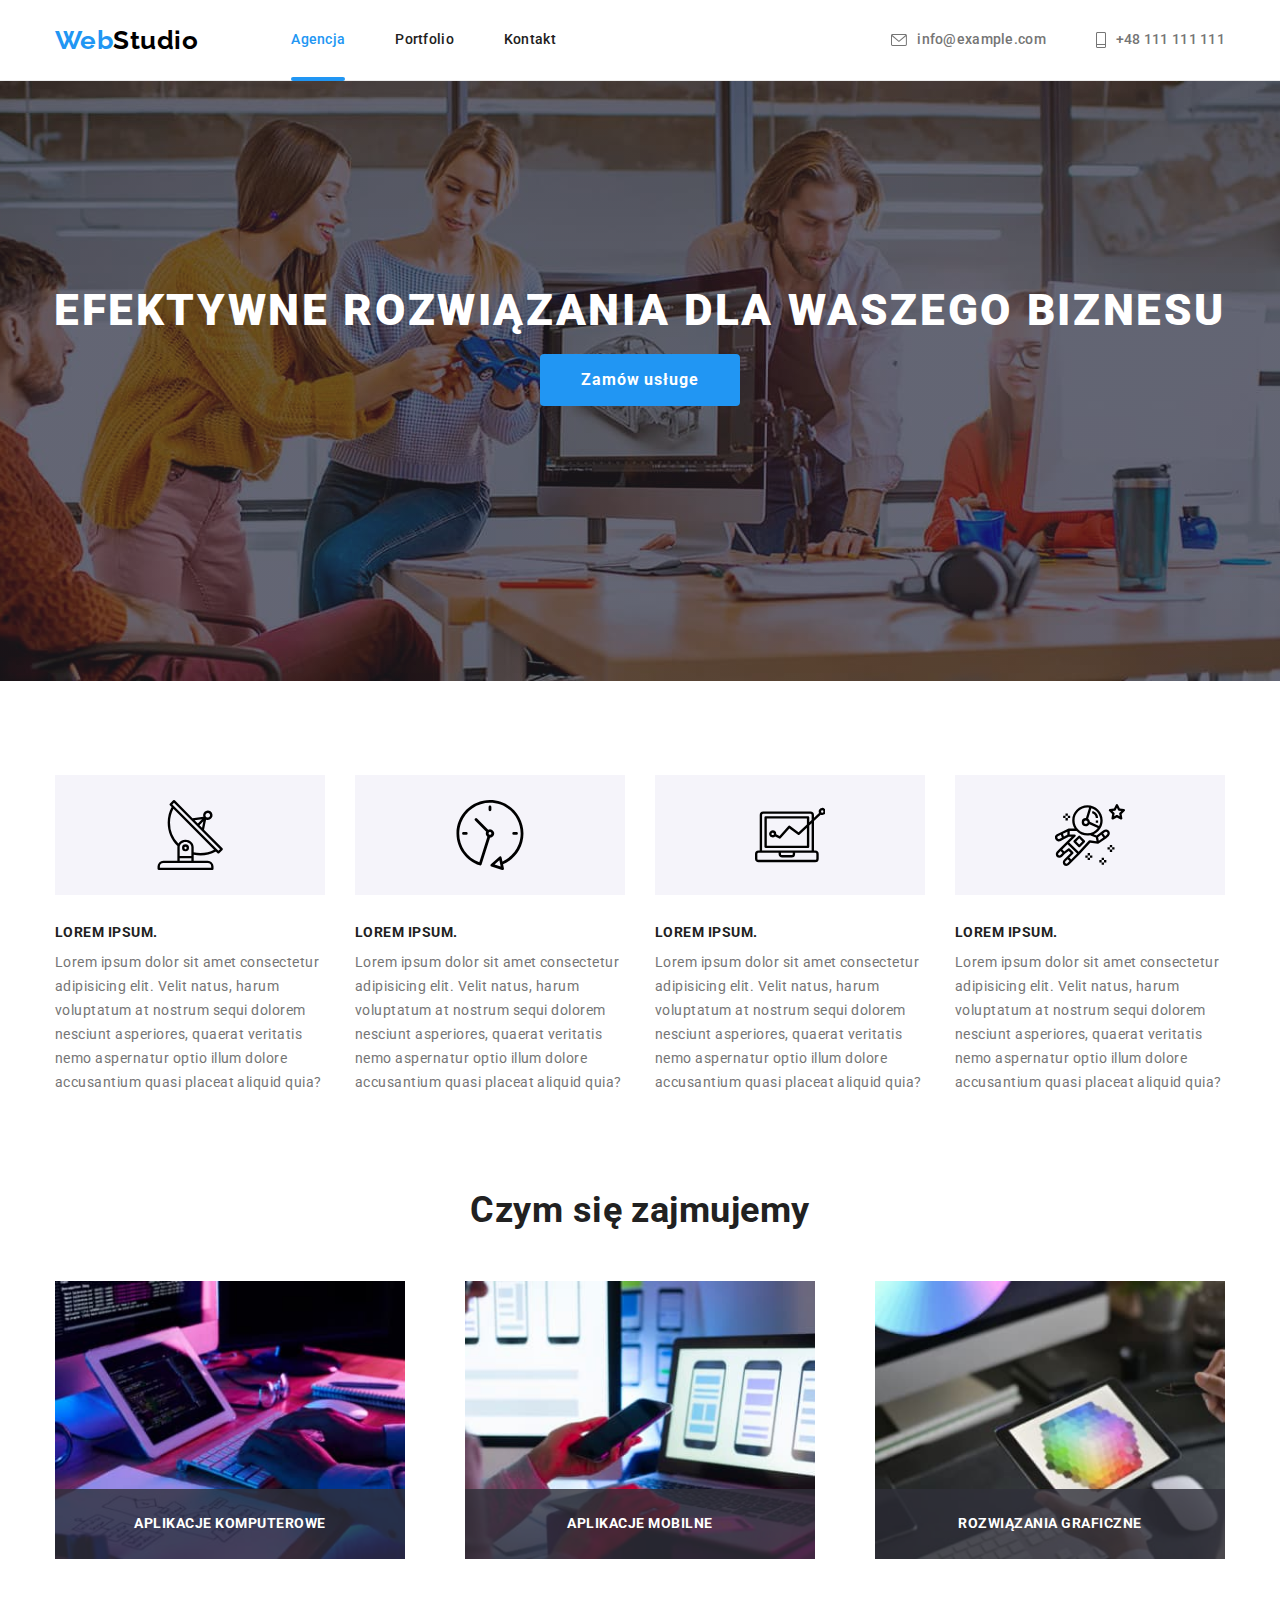
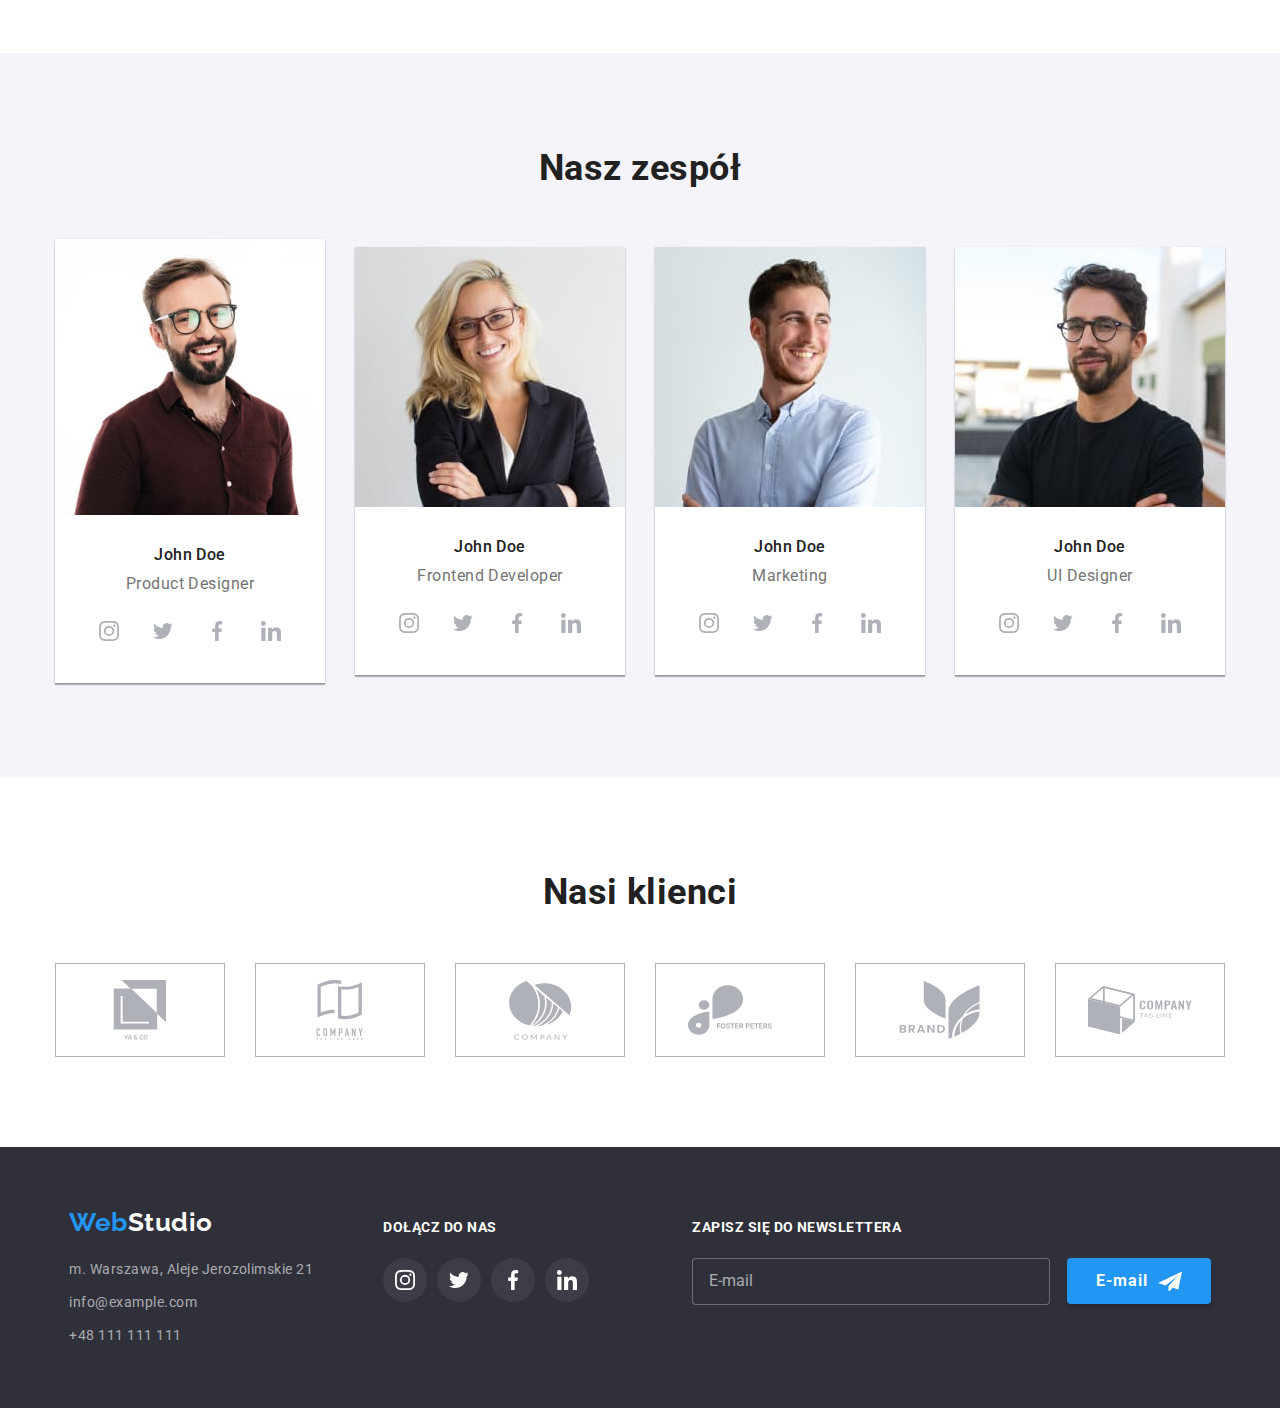
==== commit 264c704d: "fin" ====
--- a/index.html
+++ b/index.html
@@ -28,7 +28,7 @@
           <li class="nav__item"><a href="Kontakt" class="link nav__link">Kontakt</a></li>
         </ul>
       </nav>
-      <ul class="header-contact list header-contact__list">
+      <ul class="header-contact header-contact__list list">
         <li class="header-contact__item">
           <a href="mailto:info@example.com" class="link header-contact__link"><svg class="header-contact__icon"
               width="16" height="12">
@@ -369,7 +369,7 @@
       <div class="container">
         <h2 class="client__title">Nasi klienci</h2>
         <ul class="client__list customers list">
-          <li class="customer__item">
+          <li class="customers__item">
             <a class="customers__link link" href="">
               <svg class="customers__icon" width="106" height="60">
                 <use href="./images/icons.svg#icon-yaco"></use>
@@ -377,7 +377,7 @@
             </a>
           </li>
 
-          <li class="customer__item">
+          <li class="customers__item">
             <a class="customers__link link" href="">
               <svg class="customers__icon" width="106" height="60">
                 <use href="./images/icons.svg#icon-company"></use>
@@ -385,7 +385,7 @@
             </a>
           </li>
 
-          <li class="customer__item">
+          <li class="customers__item">
             <a class="customers__link link" href="">
               <svg class="customers__icon" width="106" height="60">
                 <use href="./images/icons.svg#icon-company2"></use>
@@ -393,7 +393,7 @@
             </a>
           </li>
 
-          <li class="customer__item">
+          <li class="customers__item">
             <a class="customers__link link" href="">
               <svg class="customers__icon" width="106" height="60">
                 <use href="./images/icons.svg#icon-foster"></use>
@@ -401,14 +401,14 @@
             </a>
           </li>
 
-          <li class="customer__item">
+          <li class="customers__item">
             <a class="customers__link link" href="">
               <svg class="customers__icon" width="106" height="60">
                 <use href="./images/icons.svg#icon-brand"></use>
               </svg>
             </a>
           </li>
-          <li class="customer__item">
+          <li class="customers__item">
             <a class="customers__link link" href="">
               <svg class="customers__icon" width="106" height="60">
                 <use href="./images/icons.svg#icon-tag"></use>
@@ -449,8 +449,8 @@
                   <use href="./images/icons.svg#icon-instagram"></use>
                 </svg>
               </a>
-            </li class="footer-list__item">
-            <li>
+            </li>
+            <li class="footer-list__item">
               <a class="footer-list__link" href="https://twitter.com/">
                 <svg class="footer-list__icon" width="20" height="20">
                   <use href="./images/icons.svg#icon-twitter"></use>
--- a/css/main.min.css
+++ b/css/main.min.css
@@ -1 +1 @@
-:root{--primary-text-color: #212121;--secondary-text-color: #757575;--white-text-color: #ffffff;--accent-color: #2196f3;--black-logo-color: #000000;--footer-text-color: rgba(255, 255, 255, 0.6);--white-background-color: #ffffff;--main-background-color: #2f303a;--team-background-color: #f5f4fa}.portfolio-section{padding-top:30px;padding-bottom:30px}@media screen and (min-width: 1200px){.portfolio-section{padding-top:94px;padding-bottom:94px}}@media screen and (max-width: 479px){.portfolio-section{padding-left:15px;padding-right:15px}}.portfolio-button__list{display:flex;flex-wrap:wrap;justify-content:flex-start;margin-bottom:40px;grid-gap:8px;grid-row-gap:15px}@media(min-width: 768px){.portfolio-button__list{justify-content:center;margin-bottom:30px}}@media(min-width: 1200px){.portfolio-button__list{margin-bottom:50px}}.portfolio-button__item:not(:last-child){margin-right:8px}.portfolio-item:hover .portfolio-overlay{transform:translateY(0)}.portfolio-description{position:relative;overflow:hidden}.portfolio-overlay{position:absolute;display:inline-block;content:"";width:100%;height:100%;top:0;left:0;background-color:rgba(33,150,243,.9);transform:translateY(100%);transition:transform 250ms cubic-bezier(0.4, 0, 0.2, 1)}.portfolio-description__text{position:absolute;top:0;left:0;padding:63px 24px;font-size:18px;line-height:1.56;color:var(--white-text-color)}.portfolio-button{display:inline-block;min-width:73px;border-radius:4px;border:1px solid rgba(0,0,0,0);padding:6px 22px;font-family:"Roboto";font-weight:500;font-size:16px;line-height:1.63;letter-spacing:.03em;text-align:center;background-color:var(--team-background-color);color:var(--primary-text-color);cursor:pointer;transition:background-color 250ms cubic-bezier(0.4, 0, 0.2, 1),color 250ms cubic-bezier(0.4, 0, 0.2, 1),box-shadow 250ms cubic-bezier(0.4, 0, 0.2, 1)}.portfolio-button:hover,.portfolio-button:focus{background-color:var(--accent-color);color:var(--white-text-color);box-shadow:0px 3px 1px rgba(0,0,0,.1),0px 1px 2px rgba(0,0,0,.08),0px 2px 2px rgba(0,0,0,.12)}.portfolio-list{display:flex;flex-wrap:wrap;justify-content:space-between;padding-bottom:60px}.portfolio-item{margin:15px;transition:box-shadow 250ms cubic-bezier(0.4, 0, 0.2, 1)}.portfolio-item:hover,.portfolio-item:focus{box-shadow:0px 3px 1px rgba(0,0,0,.1),0px 1px 2px rgba(0,0,0,.08),0px 2px 2px rgba(0,0,0,.12)}.portfolio-border{border:1px solid #eee;border-top:rgba(0,0,0,0);padding:20px 24px}.portfolio-list__title{font-weight:700;font-size:18px;line-height:2;letter-spacing:.06em}.portfolio-list__text{margin-top:4px;font-size:16px;line-height:1.87;color:var(--secondary-text-color)}.container{width:100%;margin-left:auto;margin-right:auto}@media screen and (min-width: 480px){.container{padding-left:15px;padding-right:15px}}@media screen and (min-width: 480px){.container{width:480px}}@media screen and (min-width: 768px){.container{width:768px}}@media screen and (min-width: 1200px){.container{width:1200px}}body{font-family:"Roboto";letter-spacing:.03em;background-color:var(--white-background-color);color:var(--primary-text-color)}.list{list-style:none}.link{text-decoration:none}h1,h2,h3,h4,h5,h6,p,ul{margin:0;padding:0}img{display:block;width:100%;height:auto}.logo{font-family:"Raleway";font-weight:700;font-size:26px;line-height:1.19;align-items:center;text-align:center;color:var(--accent-color)}.backdrop{position:fixed;display:flex;align-items:center;justify-content:center;width:100vw;height:100vh;background-color:rgba(0,0,0,.2);top:0;transition:opacity 250ms cubic-bezier(0.4, 0, 0.2, 1),visibility 250ms cubic-bezier(0.4, 0, 0.2, 1)}.backdrop.is-hidden{opacity:0;visibility:hidden;pointer-events:none}.backdrop.is-hidden .modal{transform:scale(2)}.modal{width:528px;min-height:581px;background-color:#fff;position:relative;transform:scale(1);transition:transform 250ms cubic-bezier(0.4, 0, 0.2, 1)}@media screen and (min-width: 480px){.modal{width:450px;min-height:609px}}@media screen and (min-width: 1200px){.modal{width:528px;min-height:581px}}.modal-icon{fill:var(--black-logo-color);transition:fill 250ms cubic-bezier(0.4, 0, 0.2, 1)}.close-btn{position:absolute;display:flex;align-items:center;justify-content:center;right:8px;top:8px;background-color:rgba(0,0,0,0);border-radius:50%;width:30px;height:30px;border:1px solid rgba(0,0,0,.1);cursor:pointer}.close-btn:hover .modal-icon{fill:var(--accent-color)}.form{width:528px;margin-left:auto;margin-right:auto;padding:40px}@media screen and (min-width: 480px){.form{width:450px}}@media screen and (min-width: 1200px){.form{width:528px}}.form-title{font-weight:700;font-size:20px;line-height:1.15;text-align:center}.top-title{margin-top:12px}.form-field{position:relative;display:flex;flex-direction:column;margin-bottom:10px}.form-label,.comment-label{font-size:12px;line-height:1.17;letter-spacing:.01em;color:var(--secondary-text-color);margin-bottom:4px}.form-input{width:100%;margin:0;padding:11px 42px;border:1px solid rgba(33,33,33,.2);border-radius:4px;outline:none;transition:border-color 250ms cubic-bezier(0.4, 0, 0.2, 1)}.form-input:focus{border-color:var(--accent-color)}.form-input:focus~.input-icon{fill:var(--accent-color)}.input-icon{position:absolute;top:50%;left:15px;transform:translateY(25%);display:inline-block;width:12px;height:12px;transition:fill 250ms cubic-bezier(0.4, 0, 0.2, 1)}textarea{resize:none;border:1px solid rgba(33,33,33,.2);border-radius:4px;padding:12px 16px;font-size:12px;line-height:1.17;letter-spacing:.01em;height:120px;outline:none;transition:border-color 250ms cubic-bezier(0.4, 0, 0.2, 1)}textarea:focus{border-color:var(--accent-color)}.comment::placeholder{font-size:12px;line-height:1.17;letter-spacing:.01em;color:#757575}.form-field-chek{padding-left:14px;margin-top:25px;margin-bottom:30px}@media screen and (min-width: 1200px){.form-field-chek{padding-left:14px}}.icon-chek{display:inline-block;width:16px;height:15px;border:2px solid #212121;border-radius:2px;margin-right:7px}.form-checkbox{position:absolute;width:1px;height:1px;margin:-1px;padding:0;overflow:hidden;border:0;clip:rect(0 0 0 0)}.form-checkbox:checked+.icon-chek{background-image:url(../images/icon-check.svg);background-position:center;background-repeat:no-repeat;background-color:var(--accent-color);background-origin:border-box;border-color:var(--accent-color)}.policy-label{display:flex;align-items:center;font-size:14px;line-height:1.71;color:var(--secondary-text-color)}@media screen and (max-width: 479px){.policy-label{font-size:10px;line-height:1.11}}@media screen and (min-width: 1200px){.policy-label{font-size:14px;line-height:1.71}}.policy-link{margin-left:4px;color:#2196f3}@media screen and (max-width: 479px){.policy-link{position:absolute;top:18px;left:21px}}.form-btn{display:flex;align-items:center;justify-content:center;margin:0 auto;padding:10px 56px;border:none;border-radius:4px;text-align:center;text-decoration:none;font-family:"Roboto";font-style:normal;font-weight:700;font-size:16px;line-height:1.87;letter-spacing:.06em;cursor:pointer;background-color:var(--accent-color);box-shadow:0px 4px 4px rgba(0,0,0,.15);color:var(--white-text-color);transition:background-color 250ms cubic-bezier(0.4, 0, 0.2, 1)}.form-btn:focus,.form-btn:hover{background-color:#188ce8}.section-title{font-weight:700;font-size:36px;line-height:1.17;text-align:center;color:var(--primary-text-color)}.client{padding-top:94px;padding-bottom:94px}@media screen and (min-width: 1200px){.client{padding-top:94px;padding-bottom:94px}}.client__title{margin-bottom:50px;font-weight:700;font-size:36px;line-height:1.17;text-align:center}@media screen and (min-width: 1200px){.client__title{margin-bottom:50px;font-size:36px}}.client__list{padding:0;margin:0;list-style:none;justify-content:space-between;align-items:center}.customers{display:flex;flex-wrap:wrap}@media screen and (min-width: 1200px){.customers{flex-wrap:nowrap}}.customers__item{width:170px;height:90px;transition:border-color 250ms cubic-bezier(0.4, 0, 0.2, 1),color 250ms cubic-bezier(0.4, 0, 0.2, 1)}.customers__item:not(:last-child){margin-right:30px}.customers__item:focus,.customers__item:hover{color:var(--accent-color);border-color:var(--accent-color)}@media screen and (max-width: 767px){.customers__item{width:210px}}@media screen and (min-width: 768px){.customers__item{width:226px}}@media screen and (min-width: 1200px){.customers__item{width:170px}}.customers__link{display:block;width:170px;height:90px;border:1px solid #afb1b8;color:#afb1b8;background-color:#fff;padding:16px 32px;transition:border-color 250ms cubic-bezier(0.4, 0, 0.2, 1),color 250ms cubic-bezier(0.4, 0, 0.2, 1)}.customers__link:focus,.customers__link:hover{color:var(--accent-color);border-color:var(--accent-color)}@media screen and (min-width: 1200px){.customers__link{width:170px}}.customers__icon{fill:currentColor}.features{padding-top:94px;padding-bottom:94px}@media screen and (min-width: 1200px){.features{padding-top:94px;padding-bottom:94px}}@media screen and (max-width: 479px){.features{padding-left:15px;padding-right:15px}}.features-flex{display:flex;flex-wrap:wrap}.features-list{justify-content:center;grid-gap:30px}@media screen and (min-width: 480px){.features-list__item{width:450px}}@media screen and (min-width: 768px){.features-list__item{width:354px}}@media screen and (min-width: 1200px){.features-list__item{width:270px}}.features-list__icon-fon{display:flex;height:120px;align-items:center;justify-content:center;flex-direction:column;margin-bottom:30px;background-color:var(--team-background-color)}@media screen and (min-width: 480px){.features-list__icon-fon{width:450px}}@media screen and (min-width: 768px){.features-list__icon-fon{width:354px}}@media screen and (min-width: 1200px){.features-list__icon-fon{width:270px}}.features-list__icon{align-items:center}.features-list__title{margin-bottom:10px;font-weight:700;font-size:14px;line-height:1.14;text-transform:uppercase;text-align:center}@media screen and (min-width: 768px){.features-list__title{text-align:left}}.features-list__text{font-size:14px;line-height:1.71;color:var(--secondary-text-color)}.footer{padding-top:60px;padding-bottom:60px;background-color:var(--main-background-color)}.footer__flex{display:block;margin:0;padding:0px;list-style:none}@media(min-width: 768px){.footer__flex{display:flex;justify-content:center;flex-wrap:wrap;gap:30px 165px}}@media(min-width: 1200px){.footer__flex{display:flex;justify-content:center;text-align:left;gap:70px}}.footer__logo--white{color:var(--white-text-color)}.footer-contact{margin-top:20px}.footer-contact__address{color:var(--white-text-color)}.footer-contact__item{margin-top:9px}.footer-contact__link{font-style:normal;font-size:14px;line-height:1.71;color:var(--footer-text-color);transition:color 250ms cubic-bezier(0.4, 0, 0.2, 1)}.footer-contact__link:hover,.footer-contact__link:focus{color:var(--accent-color)}.social-section{display:block;margin-top:60px;text-align:center}@media(min-width: 768px){.social-section{margin-top:0px}}.social-section__text{padding:20px 0px 10px 0px;margin-bottom:20px;font-weight:700;font-size:14px;line-height:1.14px;text-transform:uppercase;color:var(--white-text-color)}@media(min-width: 768px){.social-section__text{padding-bottom:10px}}@media(min-width: 1200px){.social-section__text{text-align:left}}.footer-list{display:flex;justify-content:space-between;align-items:center;padding:0;margin-top:0;list-style:none}.footer-list__item{width:44px;height:44px}.footer-list__link{display:block;width:44px;height:44px;border-radius:50%;color:#fff;background-color:rgba(255,255,255,.062745098);transition:background-color 250ms cubic-bezier(0.4, 0, 0.2, 1),color 250ms cubic-bezier(0.4, 0, 0.2, 1)}.footer-list__link:hover,.footer-list__link:focus{color:#fff;background-color:var(--accent-color)}.footer-list__icon{margin:12px 0px 0px 12px;fill:currentColor}.footer-submit{margin-top:60px}@media(min-width: 768px){.footer-submit{margin-top:0px;padding:0}}@media(min-width: 1200px){.footer-submit{margin-left:23px}}.footer-submit__text{padding:20px 0px 10px 0px;margin-bottom:20px;font-weight:700;font-size:14px;line-height:1.14px;text-transform:uppercase;color:var(--white-text-color)}.footer-submit__input{margin-bottom:20px;width:100%;margin:0;padding:13px 16px;border-radius:4px;border:1px solid rgba(255,255,255,.3);background-color:var(--main-background-color);color:var(--white-text-color)}.footer-submit__input::placeholder{font-size:16px;line-height:1.25;color:rgba(255,255,255,.6)}@media(min-width: 1200px){.footer-submit__input{width:358px;margin-right:12px}}.footer-submit__btn{display:inline-flex;align-items:center;justify-content:center;border:none;margin:0;padding:8px 29px;border-radius:4px;background-color:var(--accent-color);box-shadow:0px 4px 4px rgba(0,0,0,.15);color:var(--white-text-color);font-family:"Roboto";font-style:normal;font-weight:700;font-size:16px;line-height:1.87;letter-spacing:.06em;cursor:pointer;min-height:43px;margin-left:12px}@media(min-width: 1200px){.footer-submit__btn{margin-top:0px}}.footer-submit__btn::after{content:"";display:inline-block;width:24px;height:20px;margin-left:10px;background-image:url(../images/send.svg)}.header{border-bottom:1px solid #ececec}@media screen and (max-width: 767px){.header{padding-top:16px;padding-bottom:16px}}.header__section{display:flex;align-items:center}@media screen and (max-width: 767px){.header__section{max-width:767px}}.header__nav{display:flex;align-items:center}.header__logo{margin-right:93px}.header__logo--black{color:var(--black-logo-color)}.nav{display:flex}@media screen and (max-width: 767px){.nav{display:none}}.nav__item:not(:last-child){margin-right:50px}.nav__link{display:block;padding-top:32px;padding-bottom:32px;font-weight:500;font-size:14px;line-height:1.14;letter-spacing:.02em;color:var(--primary-text-color);position:relative;transition:color 250ms cubic-bezier(0.4, 0, 0.2, 1)}.nav__link:focus,.nav__link:hover{color:var(--accent-color)}.nav__link--current{color:var(--accent-color)}.nav__link--current::after{position:absolute;display:block;content:"";width:100%;height:4px;border-radius:2px;bottom:-1px;background-color:var(--accent-color)}.header-contact{display:flex}@media screen and (max-width: 767px){.header-contact{display:none}}@media screen and (min-width: 768px)and (max-width: 1199px){.header-contact{flex-direction:column;align-content:center}}.header-contact__list{margin-left:auto}.header-contact__item+.header-contact__item{margin-left:50px}@media screen and (min-width: 768px)and (max-width: 1199px){.header-contact__item+.header-contact__item{margin-left:0px}}@media screen and (min-width: 768px)and (max-width: 1199px){.header-contact__item{margin-left:0px}}.header-contact__link{display:inline-flex;padding:32px 0px 32px;align-items:center;font-weight:500;font-size:14px;line-height:16px;letter-spacing:.02em;color:var(--secondary-text-color);transition:color 250ms cubic-bezier(0.4, 0, 0.2, 1)}.header-contact__link:hover,.header-contact__link:focus{color:var(--accent-color)}@media screen and (min-width: 768px)and (max-width: 1199px){.header-contact__link:hover,.header-contact__link:focus{padding:0}}@media screen and (min-width: 768px)and (max-width: 1199px){.header-contact__link .header-contact__item:not(:last-child){margin-bottom:10px}}.header-contact__icon{margin-right:10px;fill:currentColor}.mob-menu{width:100vw;height:100vh;position:fixed;background-color:#fff;top:0;right:0;padding:15px 10px 48px 40px;z-index:999}.flex{display:flex;flex-direction:column;justify-content:space-between}.menu-open{display:flex;align-items:center;justify-content:center;width:40px;height:40px;background-color:rgba(0,0,0,0);color:#212121;border:none;margin-left:auto;cursor:pointer}.menu-open:hover,.menu-open:focus{fill:var(--accent-color)}@media screen and (min-width: 768px){.menu-open{display:none}}.menu-close{display:flex;align-items:center;justify-content:center;background-color:rgba(0,0,0,0);color:#212121;border:none;margin-left:auto;cursor:pointer}.menu-close:hover,.menu-close:focus{fill:var(--accent-color)}.mob-menu-list__item:not(:last-child){margin-bottom:32px}.mob-menu-list__link{font-family:Roboto;font-weight:500;font-size:40px;line-height:1.18;letter-spacing:.02em;color:#212121}.mob-menu-list__link:focus,.mob-menu-list__link:hover{color:var(--accent-color)}.mob-menu-list__link--current{color:var(--accent-color)}.mob-menu-list__tell{display:block;margin-bottom:32px;font-family:Roboto;font-style:normal;font-weight:500;font-size:34px;line-height:1.18;letter-spacing:.02em;color:#2196f3}.mob-menu-list__mail{display:block;font-family:Roboto;font-style:normal;font-weight:500;font-size:24px;line-height:1.17;letter-spacing:.02em;color:#757575;margin-bottom:64px}.mob-menu-list__social{display:flex;flex-direction:row;column-gap:20px}.mob-menu-list__social-item{position:relative;font-weight:500;font-size:18px;line-height:1.22;letter-spacing:.02em;color:#2196f3}.mob-menu-list__social-item:not(:first-child)::before{content:"";display:block;position:absolute;top:0;left:-10px;width:1px;height:22px;background-color:rgba(33,33,33,.2)}.mob-menu.is-hidden{opacity:0;visibility:hidden;pointer-events:none}.main{text-align:center;margin-left:auto;margin-right:auto;background-color:var(--main-background-color);background-image:linear-gradient(to right, rgba(47, 48, 58, 0.4), rgba(47, 48, 58, 0.4)),url("../images/main_mobile.jpg");background-repeat:no-repeat;background-size:cover;background-position:center;height:400px;padding-top:118px;padding-bottom:0px}@media screen and (min-device-pixel-ratio: 2),screen and (min-resolution: 192dpi),screen and (min-resolution: 2dppx){.main{background-image:linear-gradient(to right, rgba(47, 48, 58, 0.4), rgba(47, 48, 58, 0.4)),url("../images/main_mobile_big.jpg")}}@media screen and (min-width: 768px){.main{background-image:linear-gradient(to right, rgba(47, 48, 58, 0.4), rgba(47, 48, 58, 0.4)),url("../images/main_tablet.jpg")}}@media screen and (min-width: 768px)and (min-device-pixel-ratio: 2),screen and (min-width: 768px)and (min-resolution: 192dpi),screen and (min-width: 768px)and (min-resolution: 2dppx){.main{background-image:linear-gradient(to right, rgba(47, 48, 58, 0.4), rgba(47, 48, 58, 0.4)),url("../images/main_tablet_big.jpg")}}@media screen and (min-width: 1200px){.main{background-image:linear-gradient(to right, rgba(47, 48, 58, 0.4), rgba(47, 48, 58, 0.4)),url("../images/main_desktop.jpg")}}@media screen and (min-width: 1200px)and (min-device-pixel-ratio: 2),screen and (min-width: 1200px)and (min-resolution: 192dpi),screen and (min-width: 1200px)and (min-resolution: 2dppx){.main{background-image:linear-gradient(to right, rgba(47, 48, 58, 0.4), rgba(47, 48, 58, 0.4)),url("../images/main_desktop_big.jpg")}}@media screen and (min-width: 1200px){.main{max-width:1600px;height:600px;padding-top:200px}}.main__title{padding:0;margin-bottom:30px;margin-left:auto;margin-right:auto;max-width:250px;font-weight:900;font-size:18px;line-height:1.62;letter-spacing:.06em;text-transform:uppercase;color:var(--white-text-color)}@media screen and (min-width: 480px){.main__title{font-size:26px;max-width:360px}}@media screen and (min-width: 1200px){.main__title{font-size:44px;max-width:360px;line-height:1.36;max-width:696px;margin-left:auto;margin-right:auto}}.main__btn{display:inline-block;min-width:140px;border-radius:4px;border:1px solid rgba(0,0,0,0);padding:7px;background-color:var(--accent-color);color:var(--white-text-color);font-family:"Roboto";font-weight:700;font-size:12px;line-height:1.87;align-items:center;text-align:center;letter-spacing:.06em;cursor:pointer;transition:background-color 250ms cubic-bezier(0.4, 0, 0.2, 1),color 250ms cubic-bezier(0.4, 0, 0.2, 1)}.main__btn:hover,.main__btn:focus{background-color:var(--white-text-color);color:var(--accent-color)}@media screen and (min-width: 480px){.main__btn{padding:10px 32px;font-size:16px;min-width:200px}}.team{padding-top:60px;padding-bottom:60px;background-color:var(--team-background-color)}@media screen and (min-width: 1200px){.team{padding-top:94px;padding-bottom:94px}}.team__title{margin-bottom:30px;font-weight:700;font-size:28px;line-height:1.17;text-align:center}@media screen and (min-width: 1200px){.team__title{margin-bottom:50px;font-size:36px}}.team-list{display:flex;flex-wrap:wrap;justify-content:center;align-items:center;grid-gap:30px}.team-list__item{box-shadow:0px 1px 3px rgba(0,0,0,.12),0px 1px 1px rgba(0,0,0,.14),0px 2px 1px rgba(0,0,0,.2);background-color:var(--white-background-color)}@media screen and (max-width: 479px){.team-list__item{width:270px}}@media screen and (min-width: 480px){.team-list__item{width:450px}}@media screen and (min-width: 768px){.team-list__item{width:354px}}@media screen and (min-width: 1200px){.team-list__item{width:270px}}.team-list__workers{padding:30px 0px}.team-list__worker{font-weight:500;font-size:16px;line-height:1.19;text-align:center}.team-list__possition{margin-top:10px;font-size:16px;line-height:1.19;text-align:center;color:var(--secondary-text-color)}.team-list__social-list{display:flex;justify-content:center;align-items:center;padding:0px 32px;margin-top:16px;list-style:none;gap:10px}.team-list__social-item{width:44px;height:44px}.team-list__social-link{display:block;width:44px;height:44px;border-radius:50%;color:#afb1b8;background-color:#fff;transition:background-color 250ms cubic-bezier(0.4, 0, 0.2, 1),color 250ms cubic-bezier(0.4, 0, 0.2, 1)}.team-list__social-link:hover,.team-list__social-link:focus{color:#fff;background-color:var(--accent-color)}.team-list__social-icon{margin:12px 0px 0px 12px;fill:currentColor}.work{padding-bottom:94px;display:none}@media screen and (min-width: 1200px){.work{display:block}}.work__title{margin-bottom:50px}.work-list{display:flex;justify-content:center;align-items:center;grid-gap:30px}.work-list__item{position:relative}.work-list__item:not(:last-child){margin-right:30px}.work-list__text{width:100%;position:absolute;bottom:0;left:0;padding:27px 0px;font-weight:bold;font-size:14px;line-height:1.14;text-align:center;text-transform:uppercase;color:var(--white-text-color);background-color:rgba(47,48,58,.8)}/*# sourceMappingURL=main.min.css.map */+:root{--primary-text-color: #212121;--secondary-text-color: #757575;--white-text-color: #ffffff;--accent-color: #2196f3;--black-logo-color: #000000;--footer-text-color: rgba(255, 255, 255, 0.6);--white-background-color: #ffffff;--main-background-color: #2f303a;--team-background-color: #f5f4fa}.portfolio-section{padding-top:30px;padding-bottom:30px}@media screen and (min-width: 1200px){.portfolio-section{padding-top:30px;padding-bottom:30px}}@media screen and (max-width: 479px){.portfolio-section{padding-left:15px;padding-right:15px}}.portfolio-btn__list{display:flex;flex-wrap:wrap;justify-content:flex-start;margin-bottom:40px;grid-gap:8px;grid-row-gap:15px}@media(min-width: 768px){.portfolio-btn__list{justify-content:center;margin-bottom:30px}}@media(min-width: 1200px){.portfolio-btn__list{margin-bottom:30px}}.portfolio-item:hover .portfolio-overlay{transform:translateY(0)}.portfolio-description{position:relative;overflow:hidden}.portfolio-overlay{position:absolute;display:inline-block;content:"";width:100%;height:100%;top:0;left:0;background-color:rgba(33,150,243,.9);transform:translateY(100%);transition:transform 250ms cubic-bezier(0.4, 0, 0.2, 1)}.portfolio-description__text{position:absolute;top:0;left:0;padding:63px 24px;font-size:18px;line-height:1.56;color:var(--white-text-color)}.portfolio-btn{display:inline-block;min-width:73px;border-radius:4px;border:1px solid rgba(0,0,0,0);padding:6px 22px;font-family:"Roboto";font-weight:500;font-size:16px;line-height:1.63;letter-spacing:.03em;text-align:center;background-color:var(--team-background-color);color:var(--primary-text-color);cursor:pointer;transition:background-color 250ms cubic-bezier(0.4, 0, 0.2, 1),color 250ms cubic-bezier(0.4, 0, 0.2, 1),box-shadow 250ms cubic-bezier(0.4, 0, 0.2, 1)}.portfolio-btn:hover,.portfolio-btn:focus{background-color:var(--accent-color);color:var(--white-text-color);box-shadow:0px 3px 1px rgba(0,0,0,.1),0px 1px 2px rgba(0,0,0,.08),0px 2px 2px rgba(0,0,0,.12)}.portfolio-list{display:grid;grid-template-columns:auto;gap:30px 30px;align-items:stretch;padding-bottom:60px}@media screen and (min-width: 480px){.portfolio-list{grid-template-columns:auto}}@media screen and (min-width: 768px){.portfolio-list{grid-template-columns:auto auto}}@media screen and (min-width: 1200px){.portfolio-list{grid-template-columns:auto auto auto}}.portfolio-item{transition:box-shadow 250ms cubic-bezier(0.4, 0, 0.2, 1)}.portfolio-item:hover,.portfolio-item:focus{box-shadow:0px 3px 1px rgba(0,0,0,.1),0px 1px 2px rgba(0,0,0,.08),0px 2px 2px rgba(0,0,0,.12)}.portfolio-border{border:1px solid #eee;border-top:rgba(0,0,0,0);padding:20px 24px}.portfolio-list__title{font-weight:700;font-size:18px;line-height:2;letter-spacing:.06em}.portfolio-list__text{margin-top:4px;font-size:16px;line-height:1.87;color:var(--secondary-text-color)}.container{width:100%;margin-left:auto;margin-right:auto}@media screen and (min-width: 480px){.container{padding-left:15px;padding-right:15px}}@media screen and (min-width: 480px){.container{width:480px}}@media screen and (min-width: 768px){.container{width:768px}}@media screen and (min-width: 1200px){.container{width:1200px}}body{font-family:"Roboto";letter-spacing:.03em;background-color:var(--white-background-color);color:var(--primary-text-color)}.list{list-style:none}.link{text-decoration:none}h1,h2,h3,h4,h5,h6,p,ul{margin:0;padding:0}img{display:block;width:100%;height:auto}.logo{font-family:"Raleway";font-weight:700;font-size:26px;line-height:1.19;align-items:center;text-align:center;color:var(--accent-color)}.backdrop{position:fixed;display:flex;align-items:center;justify-content:center;width:100vw;height:100vh;background-color:rgba(0,0,0,.2);top:0;transition:opacity 250ms cubic-bezier(0.4, 0, 0.2, 1),visibility 250ms cubic-bezier(0.4, 0, 0.2, 1)}.backdrop.is-hidden{opacity:0;visibility:hidden;pointer-events:none}.backdrop.is-hidden .modal{transform:scale(2)}.modal{width:528px;min-height:581px;background-color:#fff;position:relative;transform:scale(1);transition:transform 250ms cubic-bezier(0.4, 0, 0.2, 1)}@media screen and (min-width: 480px){.modal{width:450px;min-height:609px}}@media screen and (min-width: 1200px){.modal{width:528px;min-height:581px}}.modal-icon{fill:var(--black-logo-color);transition:fill 250ms cubic-bezier(0.4, 0, 0.2, 1)}.close-btn{position:absolute;display:flex;align-items:center;justify-content:center;right:8px;top:8px;background-color:rgba(0,0,0,0);border-radius:50%;width:30px;height:30px;border:1px solid rgba(0,0,0,.1);cursor:pointer}.close-btn:hover .modal-icon{fill:var(--accent-color)}.form{width:528px;margin-left:auto;margin-right:auto;padding:40px}@media screen and (min-width: 480px){.form{width:450px}}@media screen and (min-width: 1200px){.form{width:528px}}.form-title{font-weight:700;font-size:20px;line-height:1.15;text-align:center}.top-title{margin-top:12px}.form-field{position:relative;display:flex;flex-direction:column;margin-bottom:10px}.form-label,.comment-label{font-size:12px;line-height:1.17;letter-spacing:.01em;color:var(--secondary-text-color);margin-bottom:4px}.form-input{width:100%;margin:0;padding:11px 42px;border:1px solid rgba(33,33,33,.2);border-radius:4px;outline:none;transition:border-color 250ms cubic-bezier(0.4, 0, 0.2, 1)}.form-input:focus{border-color:var(--accent-color)}.form-input:focus~.input-icon{fill:var(--accent-color)}.input-icon{position:absolute;top:50%;left:15px;transform:translateY(25%);display:inline-block;width:12px;height:12px;transition:fill 250ms cubic-bezier(0.4, 0, 0.2, 1)}textarea{resize:none;border:1px solid rgba(33,33,33,.2);border-radius:4px;padding:12px 16px;font-size:12px;line-height:1.17;letter-spacing:.01em;height:120px;outline:none;transition:border-color 250ms cubic-bezier(0.4, 0, 0.2, 1)}textarea:focus{border-color:var(--accent-color)}.comment::placeholder{font-size:12px;line-height:1.17;letter-spacing:.01em;color:#757575}.form-field-chek{padding-left:14px;margin-top:25px;margin-bottom:30px}@media screen and (min-width: 1200px){.form-field-chek{padding-left:14px}}.icon-chek{display:inline-block;width:16px;height:15px;border:2px solid #212121;border-radius:2px;margin-right:7px}.form-checkbox{position:absolute;width:1px;height:1px;margin:-1px;padding:0;overflow:hidden;border:0;clip:rect(0 0 0 0)}.form-checkbox:checked+.icon-chek{background-image:url(../images/check.svg);background-position:center;background-repeat:no-repeat;background-color:var(--accent-color);background-origin:border-box;border-color:var(--accent-color)}.policy-label{display:flex;align-items:center;font-size:14px;line-height:1.71;color:var(--secondary-text-color)}@media screen and (max-width: 479px){.policy-label{font-size:10px;line-height:1.11}}@media screen and (min-width: 1200px){.policy-label{font-size:14px;line-height:1.71}}.policy-link{margin-left:4px;color:#2196f3}@media screen and (max-width: 479px){.policy-link{position:absolute;top:18px;left:21px}}.form-btn{display:flex;align-items:center;justify-content:center;margin:0 auto;padding:10px 56px;border:none;border-radius:4px;text-align:center;text-decoration:none;font-family:"Roboto";font-style:normal;font-weight:700;font-size:16px;line-height:1.87;letter-spacing:.06em;cursor:pointer;background-color:var(--accent-color);box-shadow:0px 4px 4px rgba(0,0,0,.15);color:var(--white-text-color);transition:background-color 250ms cubic-bezier(0.4, 0, 0.2, 1)}.form-btn:focus,.form-btn:hover{background-color:#188ce8}.section-title{font-weight:700;font-size:36px;line-height:1.17;text-align:center;color:var(--primary-text-color)}.client{padding-top:60px;padding-bottom:60px}@media screen and (min-width: 1200px){.client{padding-top:94px;padding-bottom:94px}}.client__title{margin-bottom:30px;font-weight:700;font-size:28px;line-height:1.17;text-align:center}@media screen and (min-width: 1200px){.client__title{margin-bottom:50px;font-size:36px}}.client__list{justify-content:center;align-items:center;grid-gap:30px}.customers{display:flex;flex-wrap:wrap}@media screen and (min-width: 1200px){.customers{flex-wrap:nowrap}}.customers__item{height:90px;transition:border-color 250ms cubic-bezier(0.4, 0, 0.2, 1),color 250ms cubic-bezier(0.4, 0, 0.2, 1)}.customers__item:focus,.customers__item:hover{color:var(--accent-color);border-color:var(--accent-color)}@media screen and (max-width: 767px){.customers__item{width:210px}}@media screen and (min-width: 768px){.customers__item{width:226px}}@media screen and (min-width: 1200px){.customers__item{width:170px}}.customers__link{display:flex;justify-content:center;align-items:center;border:1px solid #afb1b8;color:#afb1b8;background-color:#fff;padding:16px 32px;transition:border-color 250ms cubic-bezier(0.4, 0, 0.2, 1),color 250ms cubic-bezier(0.4, 0, 0.2, 1)}.customers__link:focus,.customers__link:hover{color:var(--accent-color);border-color:var(--accent-color)}@media screen and (min-width: 1200px){.customers__link{width:170px}}.customers__icon{fill:currentColor}.features{padding-top:94px;padding-bottom:94px}@media screen and (min-width: 1200px){.features{padding-top:94px;padding-bottom:94px}}@media screen and (max-width: 479px){.features{padding-left:15px;padding-right:15px}}.features-flex{display:flex;flex-wrap:wrap}.features-list{justify-content:center;grid-gap:30px}@media screen and (min-width: 480px){.features-list__item{width:450px}}@media screen and (min-width: 768px){.features-list__item{width:354px}}@media screen and (min-width: 1200px){.features-list__item{width:270px}}.features-list__icon-fon{display:flex;height:120px;align-items:center;justify-content:center;flex-direction:column;margin-bottom:30px;background-color:var(--team-background-color)}@media screen and (min-width: 480px){.features-list__icon-fon{width:450px}}@media screen and (min-width: 768px){.features-list__icon-fon{width:354px}}@media screen and (min-width: 1200px){.features-list__icon-fon{width:270px}}.features-list__icon{align-items:center}.features-list__title{margin-bottom:10px;font-weight:700;font-size:14px;line-height:1.14;text-transform:uppercase;text-align:center}@media screen and (min-width: 768px){.features-list__title{text-align:left}}.features-list__text{font-size:14px;line-height:1.71;color:var(--secondary-text-color)}.footer{text-align:center;padding:60px 0px;background-color:var(--main-background-color)}.footer__flex{display:block;margin:0;padding:0px;list-style:none}@media(min-width: 768px){.footer__flex{display:flex;justify-content:center;flex-wrap:wrap;gap:30px 165px}}@media(min-width: 1200px){.footer__flex{display:flex;justify-content:center;text-align:left;gap:70px}}.footer__logo--white{color:var(--white-text-color)}.footer-contact{margin-top:20px}.footer-contact__address{color:var(--white-text-color)}.footer-contact__item{margin-top:9px}.footer-contact__link{font-style:normal;font-size:14px;line-height:1.71;color:var(--footer-text-color);transition:color 250ms cubic-bezier(0.4, 0, 0.2, 1)}.footer-contact__link:hover,.footer-contact__link:focus{color:var(--accent-color)}.social-section{display:block;margin-top:60px;text-align:center}@media(min-width: 768px){.social-section{margin-top:0px}}.social-section__text{padding:20px 0px 10px 0px;margin-bottom:20px;font-weight:700;font-size:14px;line-height:1.14px;text-transform:uppercase;color:var(--white-text-color)}@media(min-width: 768px){.social-section__text{padding-bottom:10px}}@media(min-width: 1200px){.social-section__text{text-align:left}}.footer-list{display:flex;justify-content:space-between;justify-content:center;padding:0;margin-top:0;list-style:none}.footer-list__item{width:44px;height:44px;margin-right:10px}.footer-list__link{display:flex;width:44px;height:44px;border-radius:50%;color:#fff;background-color:rgba(255,255,255,.062745098);transition:background-color 250ms cubic-bezier(0.4, 0, 0.2, 1),color 250ms cubic-bezier(0.4, 0, 0.2, 1)}.footer-list__link:hover,.footer-list__link:focus{color:#fff;background-color:var(--accent-color)}.footer-list__icon{margin:12px 0px 0px 12px;fill:currentColor}.footer-submit{margin-top:60px}@media(min-width: 768px){.footer-submit{margin-top:0px;padding:0}}@media(min-width: 1200px){.footer-submit{margin-left:23px}}.footer-submit__text{padding:20px 0px 10px 0px;margin-bottom:20px;font-weight:700;font-size:14px;line-height:1.14px;text-transform:uppercase;color:var(--white-text-color)}.footer-submit__input{margin-bottom:20px;width:100%;margin:0;padding:13px 16px;border-radius:4px;border:1px solid rgba(255,255,255,.3);background-color:var(--main-background-color);color:var(--white-text-color)}.footer-submit__input::placeholder{font-size:16px;line-height:1.25;color:rgba(255,255,255,.6)}@media(min-width: 1200px){.footer-submit__input{width:358px;margin-right:12px}}.footer-submit__btn{display:inline-flex;align-items:center;justify-content:center;border:none;margin-top:20px;padding:8px 29px;border-radius:4px;background-color:var(--accent-color);box-shadow:0px 4px 4px rgba(0,0,0,.15);color:var(--white-text-color);font-family:"Roboto";font-style:normal;font-weight:700;font-size:16px;line-height:1.87;letter-spacing:.06em;cursor:pointer;min-height:43px}@media(min-width: 1200px){.footer-submit__btn{margin-top:0px}}.footer-submit__btn::after{content:"";display:inline-block;width:24px;height:20px;margin-left:10px;background-image:url(../images/send.svg)}.header{border-bottom:1px solid #ececec}@media screen and (max-width: 767px){.header{padding-top:16px;padding-bottom:16px}}.header__section{display:flex;align-items:center;justify-content:space-between;padding-left:15px;padding-right:15px}@media screen and (max-width: 767px){.header__section{max-width:767px}}.header__nav{display:flex;align-items:center}.header__logo{margin-right:93px}.header__logo--black{color:var(--black-logo-color)}.nav{display:flex}@media screen and (max-width: 767px){.nav{display:none}}.nav__item:not(:last-child){margin-right:50px}.nav__link{display:block;padding-top:32px;padding-bottom:32px;font-weight:500;font-size:14px;line-height:1.14;letter-spacing:.02em;color:var(--primary-text-color);position:relative;transition:color 250ms cubic-bezier(0.4, 0, 0.2, 1)}.nav__link:focus,.nav__link:hover{color:var(--accent-color)}.nav__link--current{color:var(--accent-color)}.nav__link--current::after{position:absolute;display:block;content:"";width:100%;height:4px;border-radius:2px;bottom:-1px;background-color:var(--accent-color)}.header-contact{display:flex}@media screen and (max-width: 767px){.header-contact{display:none}}@media screen and (min-width: 768px)and (max-width: 1199px){.header-contact{flex-direction:column;align-content:center}}.header-contack__list{margin-left:auto}.header-contact__item+.header-contact__item{margin-left:50px}@media screen and (min-width: 768px)and (max-width: 1199px){.header-contact__item+.header-contact__item{margin-left:0px}}@media screen and (min-width: 768px)and (max-width: 1199px){.header-contact__item{margin-left:0px}}.header-contact__link{display:inline-flex;padding:32px 0px 32px;align-items:center;font-weight:500;font-size:14px;line-height:1.14;letter-spacing:.02em;color:var(--secondary-text-color);transition:color 250ms cubic-bezier(0.4, 0, 0.2, 1)}.header-contact__link:hover,.header-contact__link:focus{color:var(--accent-color)}@media screen and (min-width: 768px)and (max-width: 1199px){.header-contact__link{padding:0}}@media screen and (min-width: 768px)and (max-width: 1199px){.header-contact__item:not(:last-child){margin-bottom:10px}}.header-contact__icon{margin-right:10px;fill:currentColor}.mob-menu{width:100vw;height:100vh;position:fixed;background-color:#fff;top:0;right:0;padding:15px 10px 48px 40px;z-index:999}.flex{display:flex;flex-direction:column;justify-content:space-between}.menu-open{display:flex;align-items:center;justify-content:center;width:40px;height:40px;background-color:rgba(0,0,0,0);color:#212121;border:none;margin-left:auto;cursor:pointer}.menu-open:hover,.menu-open:focus{fill:var(--accent-color)}@media screen and (min-width: 768px){.menu-open{display:none}}.menu-close{display:flex;align-items:center;justify-content:center;background-color:rgba(0,0,0,0);color:#212121;border:none;margin-left:auto;cursor:pointer}.menu-close:hover,.menu-close:focus{fill:var(--accent-color)}.mob-menu-list__item:not(:last-child){margin-bottom:32px}.mob-menu-list__link{font-family:Roboto;font-weight:500;font-size:40px;line-height:1.18;letter-spacing:.02em;color:#212121}.mob-menu-list__link:focus,.mob-menu-list__link:hover{color:var(--accent-color)}.mob-menu-list__link--current{color:var(--accent-color)}.mob-menu-list__tell{display:block;margin-bottom:32px;font-family:Roboto;font-style:normal;font-weight:500;font-size:34px;line-height:1.18;letter-spacing:.02em;color:#2196f3}.mob-menu-list__mail{display:block;font-family:Roboto;font-style:normal;font-weight:500;font-size:24px;line-height:1.17;letter-spacing:.02em;color:#757575;margin-bottom:64px}.mob-menu-list__social{display:flex;flex-direction:row;column-gap:20px}.mob-menu-list__social-item{position:relative;font-weight:500;font-size:18px;line-height:1.22;letter-spacing:.02em;color:#2196f3}.mob-menu-list__social-item:not(:first-child)::before{content:"";display:block;position:absolute;top:0;left:-10px;width:1px;height:22px;background-color:rgba(33,33,33,.2)}.mob-menu.is-hidden{opacity:0;visibility:hidden;pointer-events:none}.main{text-align:center;margin-left:auto;margin-right:auto;background-color:var(--main-background-color);background-image:linear-gradient(to right, rgba(47, 48, 58, 0.4), rgba(47, 48, 58, 0.4)),url("../images/main_mobile.jpg");background-repeat:no-repeat;background-size:cover;background-position:center;height:400px;padding-top:118px;padding-bottom:0px}@media screen and (min-device-pixel-ratio: 2),screen and (min-resolution: 192dpi),screen and (min-resolution: 2dppx){.main{background-image:linear-gradient(to right, rgba(47, 48, 58, 0.4), rgba(47, 48, 58, 0.4)),url("../images/main_mobile_big.jpg")}}@media screen and (min-width: 768px){.main{background-image:linear-gradient(to right, rgba(47, 48, 58, 0.4), rgba(47, 48, 58, 0.4)),url("../images/main_tablet.jpg")}}@media screen and (min-width: 768px)and (min-device-pixel-ratio: 2),screen and (min-width: 768px)and (min-resolution: 192dpi),screen and (min-width: 768px)and (min-resolution: 2dppx){.main{background-image:linear-gradient(to right, rgba(47, 48, 58, 0.4), rgba(47, 48, 58, 0.4)),url("../images/main_tablet_big.jpg")}}@media screen and (min-width: 1200px){.main{background-image:linear-gradient(to right, rgba(47, 48, 58, 0.4), rgba(47, 48, 58, 0.4)),url("../images/main_desktop.jpg")}}@media screen and (min-width: 1200px)and (min-device-pixel-ratio: 2),screen and (min-width: 1200px)and (min-resolution: 192dpi),screen and (min-width: 1200px)and (min-resolution: 2dppx){.main{background-image:linear-gradient(to right, rgba(47, 48, 58, 0.4), rgba(47, 48, 58, 0.4)),url("../images/main_desktop_big.jpg")}}@media screen and (min-width: 1200px){.main{max-width:1600px;height:600px;padding-top:200px}}.main__title{padding:0;margin-bottom:30px;margin-left:auto;margin-right:auto;max-width:250px;font-weight:900;font-size:18px;line-height:1.62;letter-spacing:.06em;text-transform:uppercase;color:var(--white-text-color)}@media screen and (min-width: 480px){.main__title{font-size:26px;max-width:360px}}@media screen and (min-width: 1200px){.main__title{font-size:44px;max-width:360px;line-height:1.36;max-width:696px;margin-left:auto;margin-right:auto}}.main__btn{display:inline-block;min-width:140px;border-radius:4px;border:1px solid rgba(0,0,0,0);padding:7px;background-color:var(--accent-color);color:var(--white-text-color);font-family:"Roboto";font-weight:700;font-size:12px;line-height:1.87;align-items:center;text-align:center;letter-spacing:.06em;cursor:pointer;transition:background-color 250ms cubic-bezier(0.4, 0, 0.2, 1),color 250ms cubic-bezier(0.4, 0, 0.2, 1)}.main__btn:hover,.main__btn:focus{background-color:var(--white-text-color);color:var(--accent-color)}@media screen and (min-width: 480px){.main__btn{padding:10px 32px;font-size:16px;min-width:200px}}.team{padding-top:60px;padding-bottom:60px;background-color:var(--team-background-color)}@media screen and (min-width: 1200px){.team{padding-top:94px;padding-bottom:94px}}.team__title{margin-bottom:30px;font-weight:700;font-size:28px;line-height:1.17;text-align:center}@media screen and (min-width: 1200px){.team__title{margin-bottom:50px;font-size:36px}}.team-list{display:flex;flex-wrap:wrap;justify-content:center;align-items:center;grid-gap:30px}.team-list__item{box-shadow:0px 1px 3px rgba(0,0,0,.12),0px 1px 1px rgba(0,0,0,.14),0px 2px 1px rgba(0,0,0,.2);background-color:var(--white-background-color)}@media screen and (max-width: 479px){.team-list__item{width:270px}}@media screen and (min-width: 480px){.team-list__item{width:450px}}@media screen and (min-width: 768px){.team-list__item{width:354px}}@media screen and (min-width: 1200px){.team-list__item{width:270px}}.team-list__workers{padding:30px 0px}.team-list__worker{font-weight:500;font-size:16px;line-height:1.19;text-align:center}.team-list__possition{margin-top:10px;font-size:16px;line-height:1.19;text-align:center;color:var(--secondary-text-color)}.team-list__social-list{display:flex;justify-content:center;align-items:center;padding:0px 32px;margin-top:16px;list-style:none;gap:10px}.team-list__social-item{width:44px;height:44px}.team-list__social-link{display:block;width:44px;height:44px;border-radius:50%;color:#afb1b8;background-color:#fff;transition:background-color 250ms cubic-bezier(0.4, 0, 0.2, 1),color 250ms cubic-bezier(0.4, 0, 0.2, 1)}.team-list__social-link:hover,.team-list__social-link:focus{color:#fff;background-color:var(--accent-color)}.team-list__social-icon{margin:12px 0px 0px 12px;fill:currentColor}.work{padding-bottom:94px;display:none}@media screen and (min-width: 1200px){.work{display:block}}.work__title{margin-bottom:50px}.work-list{display:flex;justify-content:center;align-items:center;grid-gap:30px}.work-list__item{position:relative}.work-list__item:not(:last-child){margin-right:30px}.work-list__text{width:100%;position:absolute;bottom:0;left:0;padding:27px 0px;font-weight:bold;font-size:14px;line-height:1.14;text-align:center;text-transform:uppercase;color:var(--white-text-color);background-color:rgba(47,48,58,.8)}/*# sourceMappingURL=main.min.css.map */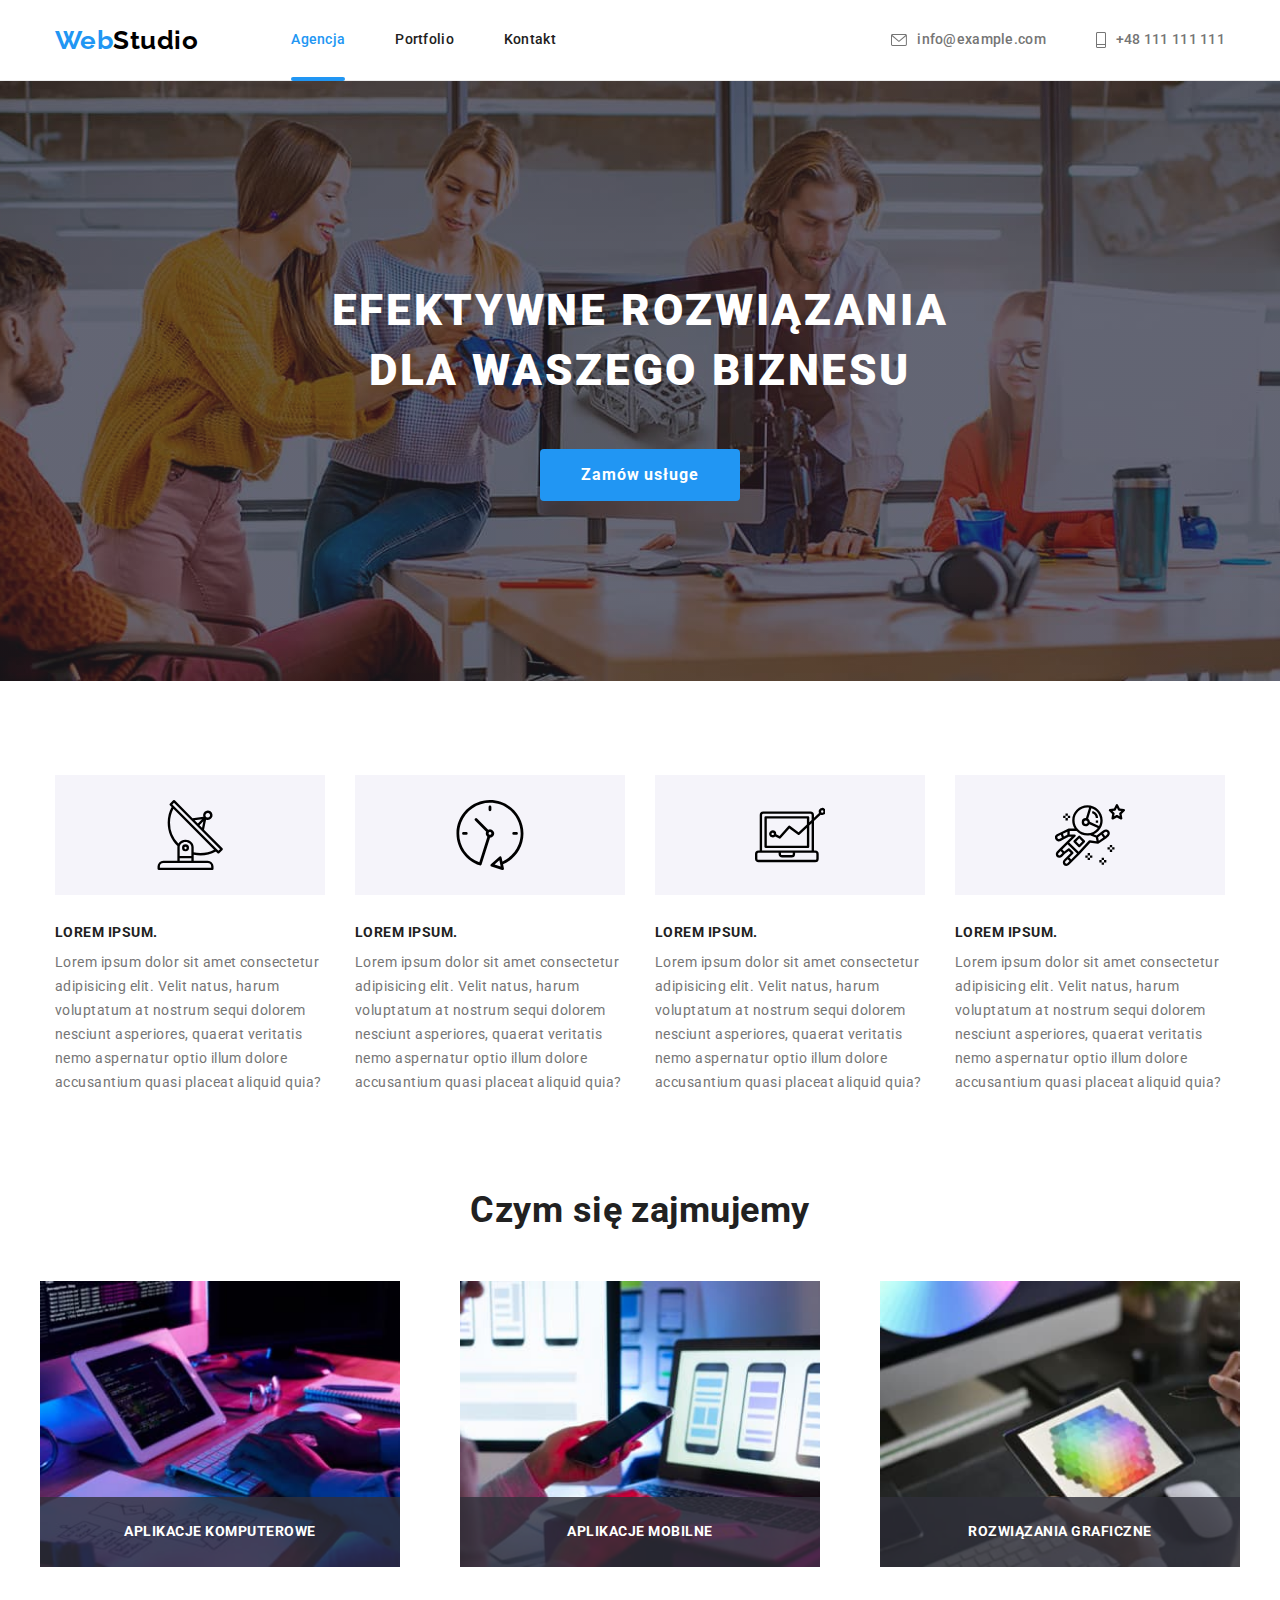
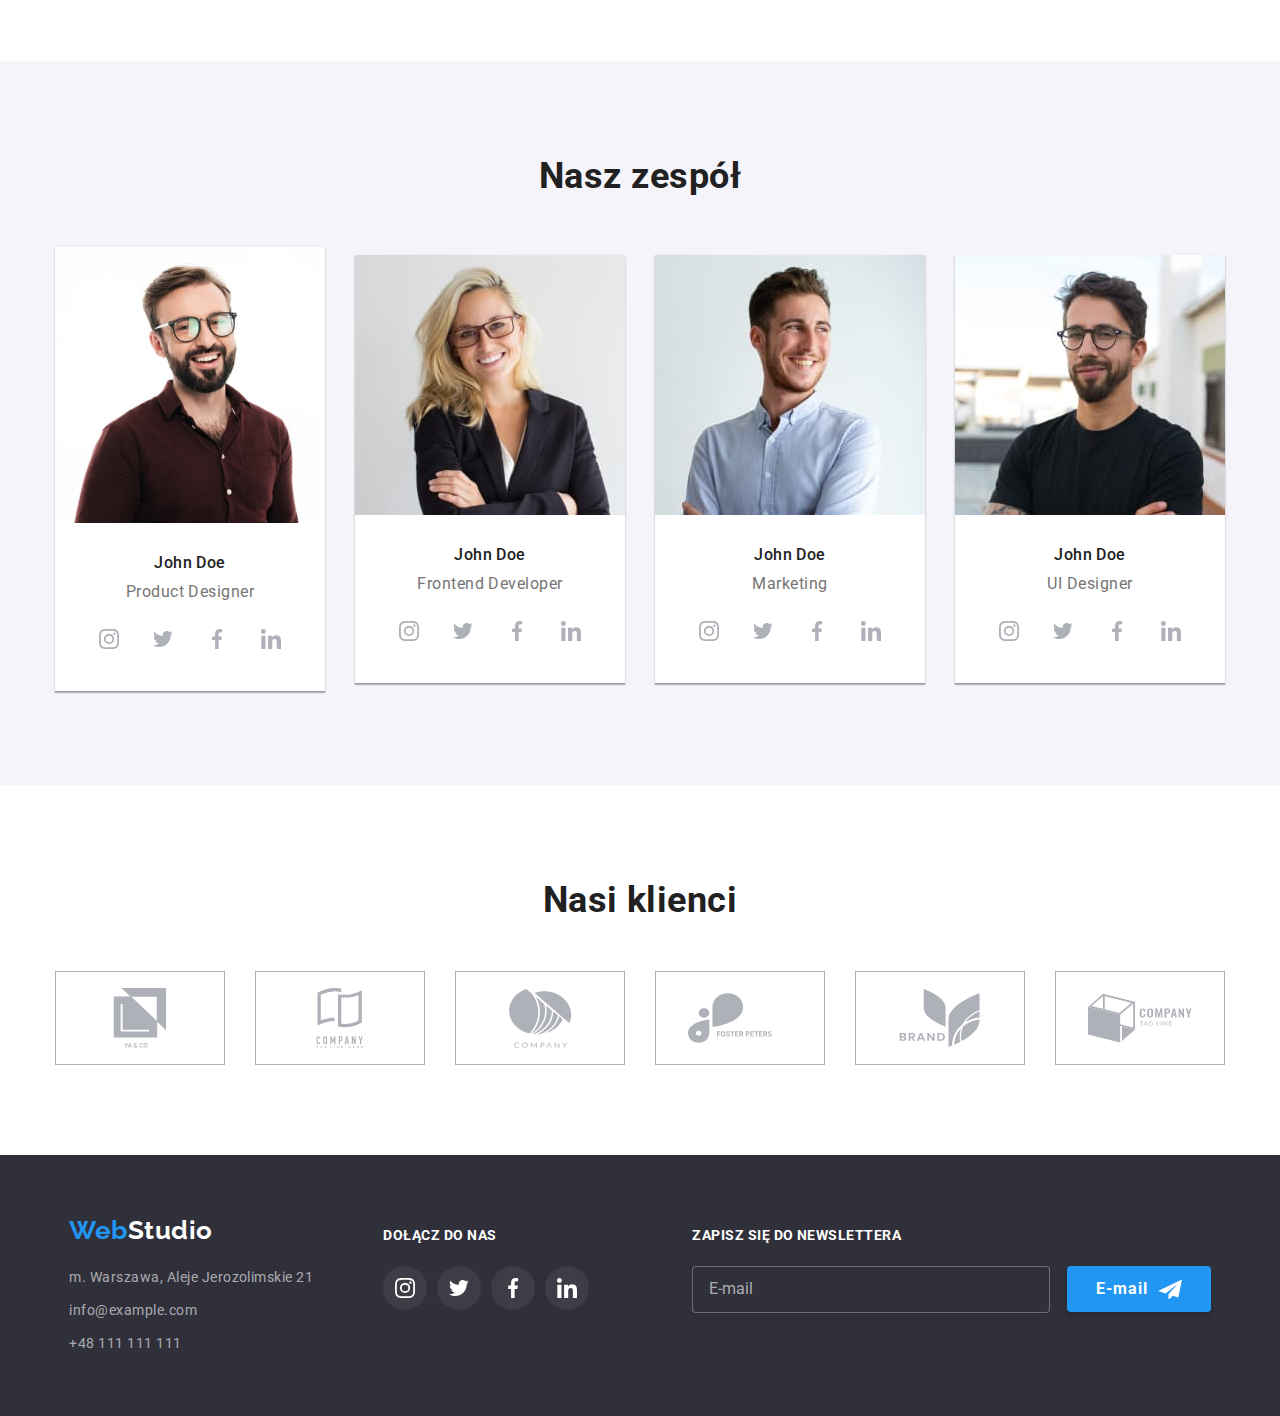
==== commit c64f6df6: "poprawa 2" ====
--- a/index.html
+++ b/index.html
@@ -81,12 +81,12 @@
     </div>
   </header>
   <main>
-    <section class="main">
-      <h class="main__title">
+    <div class="main">
+      <h1 class="main__title">
         EFEKTYWNE ROZWIĄZANIA DLA WASZEGO BIZNESU
         </h1><br />
         <button class="main__btn" type="button" data-modal-open>Zamów usługe</button>
-    </section>
+      </div>
     <section class="features">
       <div class="container">
         <ul class="list features-list features-flex">
@@ -532,6 +532,7 @@
     </div>
   </div>
   <script src="./js/modal.js"></script>
+  <script src="./js/menu.js"></script>
 </body>
 
 </html>--- a/css/main.min.css
+++ b/css/main.min.css
@@ -1 +1,2 @@
-:root{--primary-text-color: #212121;--secondary-text-color: #757575;--white-text-color: #ffffff;--accent-color: #2196f3;--black-logo-color: #000000;--footer-text-color: rgba(255, 255, 255, 0.6);--white-background-color: #ffffff;--main-background-color: #2f303a;--team-background-color: #f5f4fa}.portfolio-section{padding-top:30px;padding-bottom:30px}@media screen and (min-width: 1200px){.portfolio-section{padding-top:30px;padding-bottom:30px}}@media screen and (max-width: 479px){.portfolio-section{padding-left:15px;padding-right:15px}}.portfolio-btn__list{display:flex;flex-wrap:wrap;justify-content:flex-start;margin-bottom:40px;grid-gap:8px;grid-row-gap:15px}@media(min-width: 768px){.portfolio-btn__list{justify-content:center;margin-bottom:30px}}@media(min-width: 1200px){.portfolio-btn__list{margin-bottom:30px}}.portfolio-item:hover .portfolio-overlay{transform:translateY(0)}.portfolio-description{position:relative;overflow:hidden}.portfolio-overlay{position:absolute;display:inline-block;content:"";width:100%;height:100%;top:0;left:0;background-color:rgba(33,150,243,.9);transform:translateY(100%);transition:transform 250ms cubic-bezier(0.4, 0, 0.2, 1)}.portfolio-description__text{position:absolute;top:0;left:0;padding:63px 24px;font-size:18px;line-height:1.56;color:var(--white-text-color)}.portfolio-btn{display:inline-block;min-width:73px;border-radius:4px;border:1px solid rgba(0,0,0,0);padding:6px 22px;font-family:"Roboto";font-weight:500;font-size:16px;line-height:1.63;letter-spacing:.03em;text-align:center;background-color:var(--team-background-color);color:var(--primary-text-color);cursor:pointer;transition:background-color 250ms cubic-bezier(0.4, 0, 0.2, 1),color 250ms cubic-bezier(0.4, 0, 0.2, 1),box-shadow 250ms cubic-bezier(0.4, 0, 0.2, 1)}.portfolio-btn:hover,.portfolio-btn:focus{background-color:var(--accent-color);color:var(--white-text-color);box-shadow:0px 3px 1px rgba(0,0,0,.1),0px 1px 2px rgba(0,0,0,.08),0px 2px 2px rgba(0,0,0,.12)}.portfolio-list{display:grid;grid-template-columns:auto;gap:30px 30px;align-items:stretch;padding-bottom:60px}@media screen and (min-width: 480px){.portfolio-list{grid-template-columns:auto}}@media screen and (min-width: 768px){.portfolio-list{grid-template-columns:auto auto}}@media screen and (min-width: 1200px){.portfolio-list{grid-template-columns:auto auto auto}}.portfolio-item{transition:box-shadow 250ms cubic-bezier(0.4, 0, 0.2, 1)}.portfolio-item:hover,.portfolio-item:focus{box-shadow:0px 3px 1px rgba(0,0,0,.1),0px 1px 2px rgba(0,0,0,.08),0px 2px 2px rgba(0,0,0,.12)}.portfolio-border{border:1px solid #eee;border-top:rgba(0,0,0,0);padding:20px 24px}.portfolio-list__title{font-weight:700;font-size:18px;line-height:2;letter-spacing:.06em}.portfolio-list__text{margin-top:4px;font-size:16px;line-height:1.87;color:var(--secondary-text-color)}.container{width:100%;margin-left:auto;margin-right:auto}@media screen and (min-width: 480px){.container{padding-left:15px;padding-right:15px}}@media screen and (min-width: 480px){.container{width:480px}}@media screen and (min-width: 768px){.container{width:768px}}@media screen and (min-width: 1200px){.container{width:1200px}}body{font-family:"Roboto";letter-spacing:.03em;background-color:var(--white-background-color);color:var(--primary-text-color)}.list{list-style:none}.link{text-decoration:none}h1,h2,h3,h4,h5,h6,p,ul{margin:0;padding:0}img{display:block;width:100%;height:auto}.logo{font-family:"Raleway";font-weight:700;font-size:26px;line-height:1.19;align-items:center;text-align:center;color:var(--accent-color)}.backdrop{position:fixed;display:flex;align-items:center;justify-content:center;width:100vw;height:100vh;background-color:rgba(0,0,0,.2);top:0;transition:opacity 250ms cubic-bezier(0.4, 0, 0.2, 1),visibility 250ms cubic-bezier(0.4, 0, 0.2, 1)}.backdrop.is-hidden{opacity:0;visibility:hidden;pointer-events:none}.backdrop.is-hidden .modal{transform:scale(2)}.modal{width:528px;min-height:581px;background-color:#fff;position:relative;transform:scale(1);transition:transform 250ms cubic-bezier(0.4, 0, 0.2, 1)}@media screen and (min-width: 480px){.modal{width:450px;min-height:609px}}@media screen and (min-width: 1200px){.modal{width:528px;min-height:581px}}.modal-icon{fill:var(--black-logo-color);transition:fill 250ms cubic-bezier(0.4, 0, 0.2, 1)}.close-btn{position:absolute;display:flex;align-items:center;justify-content:center;right:8px;top:8px;background-color:rgba(0,0,0,0);border-radius:50%;width:30px;height:30px;border:1px solid rgba(0,0,0,.1);cursor:pointer}.close-btn:hover .modal-icon{fill:var(--accent-color)}.form{width:528px;margin-left:auto;margin-right:auto;padding:40px}@media screen and (min-width: 480px){.form{width:450px}}@media screen and (min-width: 1200px){.form{width:528px}}.form-title{font-weight:700;font-size:20px;line-height:1.15;text-align:center}.top-title{margin-top:12px}.form-field{position:relative;display:flex;flex-direction:column;margin-bottom:10px}.form-label,.comment-label{font-size:12px;line-height:1.17;letter-spacing:.01em;color:var(--secondary-text-color);margin-bottom:4px}.form-input{width:100%;margin:0;padding:11px 42px;border:1px solid rgba(33,33,33,.2);border-radius:4px;outline:none;transition:border-color 250ms cubic-bezier(0.4, 0, 0.2, 1)}.form-input:focus{border-color:var(--accent-color)}.form-input:focus~.input-icon{fill:var(--accent-color)}.input-icon{position:absolute;top:50%;left:15px;transform:translateY(25%);display:inline-block;width:12px;height:12px;transition:fill 250ms cubic-bezier(0.4, 0, 0.2, 1)}textarea{resize:none;border:1px solid rgba(33,33,33,.2);border-radius:4px;padding:12px 16px;font-size:12px;line-height:1.17;letter-spacing:.01em;height:120px;outline:none;transition:border-color 250ms cubic-bezier(0.4, 0, 0.2, 1)}textarea:focus{border-color:var(--accent-color)}.comment::placeholder{font-size:12px;line-height:1.17;letter-spacing:.01em;color:#757575}.form-field-chek{padding-left:14px;margin-top:25px;margin-bottom:30px}@media screen and (min-width: 1200px){.form-field-chek{padding-left:14px}}.icon-chek{display:inline-block;width:16px;height:15px;border:2px solid #212121;border-radius:2px;margin-right:7px}.form-checkbox{position:absolute;width:1px;height:1px;margin:-1px;padding:0;overflow:hidden;border:0;clip:rect(0 0 0 0)}.form-checkbox:checked+.icon-chek{background-image:url(../images/check.svg);background-position:center;background-repeat:no-repeat;background-color:var(--accent-color);background-origin:border-box;border-color:var(--accent-color)}.policy-label{display:flex;align-items:center;font-size:14px;line-height:1.71;color:var(--secondary-text-color)}@media screen and (max-width: 479px){.policy-label{font-size:10px;line-height:1.11}}@media screen and (min-width: 1200px){.policy-label{font-size:14px;line-height:1.71}}.policy-link{margin-left:4px;color:#2196f3}@media screen and (max-width: 479px){.policy-link{position:absolute;top:18px;left:21px}}.form-btn{display:flex;align-items:center;justify-content:center;margin:0 auto;padding:10px 56px;border:none;border-radius:4px;text-align:center;text-decoration:none;font-family:"Roboto";font-style:normal;font-weight:700;font-size:16px;line-height:1.87;letter-spacing:.06em;cursor:pointer;background-color:var(--accent-color);box-shadow:0px 4px 4px rgba(0,0,0,.15);color:var(--white-text-color);transition:background-color 250ms cubic-bezier(0.4, 0, 0.2, 1)}.form-btn:focus,.form-btn:hover{background-color:#188ce8}.section-title{font-weight:700;font-size:36px;line-height:1.17;text-align:center;color:var(--primary-text-color)}.client{padding-top:60px;padding-bottom:60px}@media screen and (min-width: 1200px){.client{padding-top:94px;padding-bottom:94px}}.client__title{margin-bottom:30px;font-weight:700;font-size:28px;line-height:1.17;text-align:center}@media screen and (min-width: 1200px){.client__title{margin-bottom:50px;font-size:36px}}.client__list{justify-content:center;align-items:center;grid-gap:30px}.customers{display:flex;flex-wrap:wrap}@media screen and (min-width: 1200px){.customers{flex-wrap:nowrap}}.customers__item{height:90px;transition:border-color 250ms cubic-bezier(0.4, 0, 0.2, 1),color 250ms cubic-bezier(0.4, 0, 0.2, 1)}.customers__item:focus,.customers__item:hover{color:var(--accent-color);border-color:var(--accent-color)}@media screen and (max-width: 767px){.customers__item{width:210px}}@media screen and (min-width: 768px){.customers__item{width:226px}}@media screen and (min-width: 1200px){.customers__item{width:170px}}.customers__link{display:flex;justify-content:center;align-items:center;border:1px solid #afb1b8;color:#afb1b8;background-color:#fff;padding:16px 32px;transition:border-color 250ms cubic-bezier(0.4, 0, 0.2, 1),color 250ms cubic-bezier(0.4, 0, 0.2, 1)}.customers__link:focus,.customers__link:hover{color:var(--accent-color);border-color:var(--accent-color)}@media screen and (min-width: 1200px){.customers__link{width:170px}}.customers__icon{fill:currentColor}.features{padding-top:94px;padding-bottom:94px}@media screen and (min-width: 1200px){.features{padding-top:94px;padding-bottom:94px}}@media screen and (max-width: 479px){.features{padding-left:15px;padding-right:15px}}.features-flex{display:flex;flex-wrap:wrap}.features-list{justify-content:center;grid-gap:30px}@media screen and (min-width: 480px){.features-list__item{width:450px}}@media screen and (min-width: 768px){.features-list__item{width:354px}}@media screen and (min-width: 1200px){.features-list__item{width:270px}}.features-list__icon-fon{display:flex;height:120px;align-items:center;justify-content:center;flex-direction:column;margin-bottom:30px;background-color:var(--team-background-color)}@media screen and (min-width: 480px){.features-list__icon-fon{width:450px}}@media screen and (min-width: 768px){.features-list__icon-fon{width:354px}}@media screen and (min-width: 1200px){.features-list__icon-fon{width:270px}}.features-list__icon{align-items:center}.features-list__title{margin-bottom:10px;font-weight:700;font-size:14px;line-height:1.14;text-transform:uppercase;text-align:center}@media screen and (min-width: 768px){.features-list__title{text-align:left}}.features-list__text{font-size:14px;line-height:1.71;color:var(--secondary-text-color)}.footer{text-align:center;padding:60px 0px;background-color:var(--main-background-color)}.footer__flex{display:block;margin:0;padding:0px;list-style:none}@media(min-width: 768px){.footer__flex{display:flex;justify-content:center;flex-wrap:wrap;gap:30px 165px}}@media(min-width: 1200px){.footer__flex{display:flex;justify-content:center;text-align:left;gap:70px}}.footer__logo--white{color:var(--white-text-color)}.footer-contact{margin-top:20px}.footer-contact__address{color:var(--white-text-color)}.footer-contact__item{margin-top:9px}.footer-contact__link{font-style:normal;font-size:14px;line-height:1.71;color:var(--footer-text-color);transition:color 250ms cubic-bezier(0.4, 0, 0.2, 1)}.footer-contact__link:hover,.footer-contact__link:focus{color:var(--accent-color)}.social-section{display:block;margin-top:60px;text-align:center}@media(min-width: 768px){.social-section{margin-top:0px}}.social-section__text{padding:20px 0px 10px 0px;margin-bottom:20px;font-weight:700;font-size:14px;line-height:1.14px;text-transform:uppercase;color:var(--white-text-color)}@media(min-width: 768px){.social-section__text{padding-bottom:10px}}@media(min-width: 1200px){.social-section__text{text-align:left}}.footer-list{display:flex;justify-content:space-between;justify-content:center;padding:0;margin-top:0;list-style:none}.footer-list__item{width:44px;height:44px;margin-right:10px}.footer-list__link{display:flex;width:44px;height:44px;border-radius:50%;color:#fff;background-color:rgba(255,255,255,.062745098);transition:background-color 250ms cubic-bezier(0.4, 0, 0.2, 1),color 250ms cubic-bezier(0.4, 0, 0.2, 1)}.footer-list__link:hover,.footer-list__link:focus{color:#fff;background-color:var(--accent-color)}.footer-list__icon{margin:12px 0px 0px 12px;fill:currentColor}.footer-submit{margin-top:60px}@media(min-width: 768px){.footer-submit{margin-top:0px;padding:0}}@media(min-width: 1200px){.footer-submit{margin-left:23px}}.footer-submit__text{padding:20px 0px 10px 0px;margin-bottom:20px;font-weight:700;font-size:14px;line-height:1.14px;text-transform:uppercase;color:var(--white-text-color)}.footer-submit__input{margin-bottom:20px;width:100%;margin:0;padding:13px 16px;border-radius:4px;border:1px solid rgba(255,255,255,.3);background-color:var(--main-background-color);color:var(--white-text-color)}.footer-submit__input::placeholder{font-size:16px;line-height:1.25;color:rgba(255,255,255,.6)}@media(min-width: 1200px){.footer-submit__input{width:358px;margin-right:12px}}.footer-submit__btn{display:inline-flex;align-items:center;justify-content:center;border:none;margin-top:20px;padding:8px 29px;border-radius:4px;background-color:var(--accent-color);box-shadow:0px 4px 4px rgba(0,0,0,.15);color:var(--white-text-color);font-family:"Roboto";font-style:normal;font-weight:700;font-size:16px;line-height:1.87;letter-spacing:.06em;cursor:pointer;min-height:43px}@media(min-width: 1200px){.footer-submit__btn{margin-top:0px}}.footer-submit__btn::after{content:"";display:inline-block;width:24px;height:20px;margin-left:10px;background-image:url(../images/send.svg)}.header{border-bottom:1px solid #ececec}@media screen and (max-width: 767px){.header{padding-top:16px;padding-bottom:16px}}.header__section{display:flex;align-items:center;justify-content:space-between;padding-left:15px;padding-right:15px}@media screen and (max-width: 767px){.header__section{max-width:767px}}.header__nav{display:flex;align-items:center}.header__logo{margin-right:93px}.header__logo--black{color:var(--black-logo-color)}.nav{display:flex}@media screen and (max-width: 767px){.nav{display:none}}.nav__item:not(:last-child){margin-right:50px}.nav__link{display:block;padding-top:32px;padding-bottom:32px;font-weight:500;font-size:14px;line-height:1.14;letter-spacing:.02em;color:var(--primary-text-color);position:relative;transition:color 250ms cubic-bezier(0.4, 0, 0.2, 1)}.nav__link:focus,.nav__link:hover{color:var(--accent-color)}.nav__link--current{color:var(--accent-color)}.nav__link--current::after{position:absolute;display:block;content:"";width:100%;height:4px;border-radius:2px;bottom:-1px;background-color:var(--accent-color)}.header-contact{display:flex}@media screen and (max-width: 767px){.header-contact{display:none}}@media screen and (min-width: 768px)and (max-width: 1199px){.header-contact{flex-direction:column;align-content:center}}.header-contack__list{margin-left:auto}.header-contact__item+.header-contact__item{margin-left:50px}@media screen and (min-width: 768px)and (max-width: 1199px){.header-contact__item+.header-contact__item{margin-left:0px}}@media screen and (min-width: 768px)and (max-width: 1199px){.header-contact__item{margin-left:0px}}.header-contact__link{display:inline-flex;padding:32px 0px 32px;align-items:center;font-weight:500;font-size:14px;line-height:1.14;letter-spacing:.02em;color:var(--secondary-text-color);transition:color 250ms cubic-bezier(0.4, 0, 0.2, 1)}.header-contact__link:hover,.header-contact__link:focus{color:var(--accent-color)}@media screen and (min-width: 768px)and (max-width: 1199px){.header-contact__link{padding:0}}@media screen and (min-width: 768px)and (max-width: 1199px){.header-contact__item:not(:last-child){margin-bottom:10px}}.header-contact__icon{margin-right:10px;fill:currentColor}.mob-menu{width:100vw;height:100vh;position:fixed;background-color:#fff;top:0;right:0;padding:15px 10px 48px 40px;z-index:999}.flex{display:flex;flex-direction:column;justify-content:space-between}.menu-open{display:flex;align-items:center;justify-content:center;width:40px;height:40px;background-color:rgba(0,0,0,0);color:#212121;border:none;margin-left:auto;cursor:pointer}.menu-open:hover,.menu-open:focus{fill:var(--accent-color)}@media screen and (min-width: 768px){.menu-open{display:none}}.menu-close{display:flex;align-items:center;justify-content:center;background-color:rgba(0,0,0,0);color:#212121;border:none;margin-left:auto;cursor:pointer}.menu-close:hover,.menu-close:focus{fill:var(--accent-color)}.mob-menu-list__item:not(:last-child){margin-bottom:32px}.mob-menu-list__link{font-family:Roboto;font-weight:500;font-size:40px;line-height:1.18;letter-spacing:.02em;color:#212121}.mob-menu-list__link:focus,.mob-menu-list__link:hover{color:var(--accent-color)}.mob-menu-list__link--current{color:var(--accent-color)}.mob-menu-list__tell{display:block;margin-bottom:32px;font-family:Roboto;font-style:normal;font-weight:500;font-size:34px;line-height:1.18;letter-spacing:.02em;color:#2196f3}.mob-menu-list__mail{display:block;font-family:Roboto;font-style:normal;font-weight:500;font-size:24px;line-height:1.17;letter-spacing:.02em;color:#757575;margin-bottom:64px}.mob-menu-list__social{display:flex;flex-direction:row;column-gap:20px}.mob-menu-list__social-item{position:relative;font-weight:500;font-size:18px;line-height:1.22;letter-spacing:.02em;color:#2196f3}.mob-menu-list__social-item:not(:first-child)::before{content:"";display:block;position:absolute;top:0;left:-10px;width:1px;height:22px;background-color:rgba(33,33,33,.2)}.mob-menu.is-hidden{opacity:0;visibility:hidden;pointer-events:none}.main{text-align:center;margin-left:auto;margin-right:auto;background-color:var(--main-background-color);background-image:linear-gradient(to right, rgba(47, 48, 58, 0.4), rgba(47, 48, 58, 0.4)),url("../images/main_mobile.jpg");background-repeat:no-repeat;background-size:cover;background-position:center;height:400px;padding-top:118px;padding-bottom:0px}@media screen and (min-device-pixel-ratio: 2),screen and (min-resolution: 192dpi),screen and (min-resolution: 2dppx){.main{background-image:linear-gradient(to right, rgba(47, 48, 58, 0.4), rgba(47, 48, 58, 0.4)),url("../images/main_mobile_big.jpg")}}@media screen and (min-width: 768px){.main{background-image:linear-gradient(to right, rgba(47, 48, 58, 0.4), rgba(47, 48, 58, 0.4)),url("../images/main_tablet.jpg")}}@media screen and (min-width: 768px)and (min-device-pixel-ratio: 2),screen and (min-width: 768px)and (min-resolution: 192dpi),screen and (min-width: 768px)and (min-resolution: 2dppx){.main{background-image:linear-gradient(to right, rgba(47, 48, 58, 0.4), rgba(47, 48, 58, 0.4)),url("../images/main_tablet_big.jpg")}}@media screen and (min-width: 1200px){.main{background-image:linear-gradient(to right, rgba(47, 48, 58, 0.4), rgba(47, 48, 58, 0.4)),url("../images/main_desktop.jpg")}}@media screen and (min-width: 1200px)and (min-device-pixel-ratio: 2),screen and (min-width: 1200px)and (min-resolution: 192dpi),screen and (min-width: 1200px)and (min-resolution: 2dppx){.main{background-image:linear-gradient(to right, rgba(47, 48, 58, 0.4), rgba(47, 48, 58, 0.4)),url("../images/main_desktop_big.jpg")}}@media screen and (min-width: 1200px){.main{max-width:1600px;height:600px;padding-top:200px}}.main__title{padding:0;margin-bottom:30px;margin-left:auto;margin-right:auto;max-width:250px;font-weight:900;font-size:18px;line-height:1.62;letter-spacing:.06em;text-transform:uppercase;color:var(--white-text-color)}@media screen and (min-width: 480px){.main__title{font-size:26px;max-width:360px}}@media screen and (min-width: 1200px){.main__title{font-size:44px;max-width:360px;line-height:1.36;max-width:696px;margin-left:auto;margin-right:auto}}.main__btn{display:inline-block;min-width:140px;border-radius:4px;border:1px solid rgba(0,0,0,0);padding:7px;background-color:var(--accent-color);color:var(--white-text-color);font-family:"Roboto";font-weight:700;font-size:12px;line-height:1.87;align-items:center;text-align:center;letter-spacing:.06em;cursor:pointer;transition:background-color 250ms cubic-bezier(0.4, 0, 0.2, 1),color 250ms cubic-bezier(0.4, 0, 0.2, 1)}.main__btn:hover,.main__btn:focus{background-color:var(--white-text-color);color:var(--accent-color)}@media screen and (min-width: 480px){.main__btn{padding:10px 32px;font-size:16px;min-width:200px}}.team{padding-top:60px;padding-bottom:60px;background-color:var(--team-background-color)}@media screen and (min-width: 1200px){.team{padding-top:94px;padding-bottom:94px}}.team__title{margin-bottom:30px;font-weight:700;font-size:28px;line-height:1.17;text-align:center}@media screen and (min-width: 1200px){.team__title{margin-bottom:50px;font-size:36px}}.team-list{display:flex;flex-wrap:wrap;justify-content:center;align-items:center;grid-gap:30px}.team-list__item{box-shadow:0px 1px 3px rgba(0,0,0,.12),0px 1px 1px rgba(0,0,0,.14),0px 2px 1px rgba(0,0,0,.2);background-color:var(--white-background-color)}@media screen and (max-width: 479px){.team-list__item{width:270px}}@media screen and (min-width: 480px){.team-list__item{width:450px}}@media screen and (min-width: 768px){.team-list__item{width:354px}}@media screen and (min-width: 1200px){.team-list__item{width:270px}}.team-list__workers{padding:30px 0px}.team-list__worker{font-weight:500;font-size:16px;line-height:1.19;text-align:center}.team-list__possition{margin-top:10px;font-size:16px;line-height:1.19;text-align:center;color:var(--secondary-text-color)}.team-list__social-list{display:flex;justify-content:center;align-items:center;padding:0px 32px;margin-top:16px;list-style:none;gap:10px}.team-list__social-item{width:44px;height:44px}.team-list__social-link{display:block;width:44px;height:44px;border-radius:50%;color:#afb1b8;background-color:#fff;transition:background-color 250ms cubic-bezier(0.4, 0, 0.2, 1),color 250ms cubic-bezier(0.4, 0, 0.2, 1)}.team-list__social-link:hover,.team-list__social-link:focus{color:#fff;background-color:var(--accent-color)}.team-list__social-icon{margin:12px 0px 0px 12px;fill:currentColor}.work{padding-bottom:94px;display:none}@media screen and (min-width: 1200px){.work{display:block}}.work__title{margin-bottom:50px}.work-list{display:flex;justify-content:center;align-items:center;grid-gap:30px}.work-list__item{position:relative}.work-list__item:not(:last-child){margin-right:30px}.work-list__text{width:100%;position:absolute;bottom:0;left:0;padding:27px 0px;font-weight:bold;font-size:14px;line-height:1.14;text-align:center;text-transform:uppercase;color:var(--white-text-color);background-color:rgba(47,48,58,.8)}/*# sourceMappingURL=main.min.css.map */+:root{--primary-text-color: #212121;--secondary-text-color: #757575;--white-text-color: #ffffff;--accent-color: #2196f3;--black-logo-color: #000000;--footer-text-color: rgba(255, 255, 255, 0.6);--white-background-color: #ffffff;--main-background-color: #2f303a;--team-background-color: #f5f4fa}.portfolio-section{padding-top:30px;padding-bottom:30px}@media screen and (min-width: 1200px){.portfolio-section{padding-top:30px;padding-bottom:30px}}@media screen and (max-width: 479px){.portfolio-section{padding-left:15px;padding-right:15px}}.portfolio-btn__list{display:flex;flex-wrap:wrap;justify-content:flex-start;margin-bottom:40px;grid-gap:8px;grid-row-gap:15px}@media (min-width: 768px){.portfolio-btn__list{justify-content:center;margin-bottom:30px}}@media (min-width: 1200px){.portfolio-btn__list{margin-bottom:30px}}.portfolio-item:hover .portfolio-overlay{transform:translateY(0)}.portfolio-description{position:relative;overflow:hidden}.portfolio-overlay{position:absolute;display:inline-block;content:"";width:100%;height:100%;top:0;left:0;background-color:rgba(33,150,243,0.9);transform:translateY(100%);transition:transform 250ms cubic-bezier(0.4, 0, 0.2, 1)}.portfolio-description__text{position:absolute;top:0;left:0;padding:63px 24px;font-size:18px;line-height:1.56;color:var(--white-text-color)}.portfolio-btn{display:inline-block;min-width:73px;border-radius:4px;border:1px solid transparent;padding:6px 22px;font-family:"Roboto";font-weight:500;font-size:16px;line-height:1.63;letter-spacing:0.03em;text-align:center;background-color:var(--team-background-color);color:var(--primary-text-color);cursor:pointer;transition:background-color 250ms cubic-bezier(0.4, 0, 0.2, 1),color 250ms cubic-bezier(0.4, 0, 0.2, 1),box-shadow 250ms cubic-bezier(0.4, 0, 0.2, 1)}.portfolio-btn:hover,.portfolio-btn:focus{background-color:var(--accent-color);color:var(--white-text-color);box-shadow:0px 3px 1px rgba(0,0,0,0.1),0px 1px 2px rgba(0,0,0,0.08),0px 2px 2px rgba(0,0,0,0.12)}.portfolio-list{display:grid;grid-template-columns:auto;gap:30px 30px;align-items:stretch;padding-bottom:60px}@media screen and (min-width: 480px){.portfolio-list{grid-template-columns:auto}}@media screen and (min-width: 768px){.portfolio-list{grid-template-columns:auto auto}}@media screen and (min-width: 1200px){.portfolio-list{grid-template-columns:auto auto auto}}.portfolio-item{transition:box-shadow 250ms cubic-bezier(0.4, 0, 0.2, 1)}.portfolio-item:hover,.portfolio-item:focus{box-shadow:0px 3px 1px rgba(0,0,0,0.1),0px 1px 2px rgba(0,0,0,0.08),0px 2px 2px rgba(0,0,0,0.12)}.portfolio-border{border:1px solid #eeeeee;border-top:transparent;padding:20px 24px}.portfolio-list__title{font-weight:700;font-size:18px;line-height:2;letter-spacing:0.06em}.portfolio-list__text{margin-top:4px;font-size:16px;line-height:1.87;color:var(--secondary-text-color)}.container{width:100%;margin-left:auto;margin-right:auto}@media screen and (min-width: 480px){.container{padding-left:0px;padding-right:0px}}@media screen and (min-width: 480px){.container{width:100%;max-width:480px}}@media screen and (min-width: 768px){.container{width:100%;max-width:768px}}@media screen and (min-width: 1200px){.container{width:100%;max-width:1200px}}body{font-family:"Roboto";letter-spacing:0.03em;background-color:var(--white-background-color);color:var(--primary-text-color)}.list{list-style:none}.link{text-decoration:none}h1,h2,h3,h4,h5,h6,p,ul{margin:0;padding:0}img{display:block;width:100%;height:auto}.logo{font-family:"Raleway";font-weight:700;font-size:26px;line-height:1.19;align-items:center;text-align:center;color:var(--accent-color)}.backdrop{position:fixed;display:flex;align-items:center;justify-content:center;width:100vw;height:100vh;background-color:rgba(0,0,0,0.2);top:0;transition:opacity 250ms cubic-bezier(0.4, 0, 0.2, 1),visibility 250ms cubic-bezier(0.4, 0, 0.2, 1)}.backdrop.is-hidden{opacity:0;visibility:hidden;pointer-events:none}.backdrop.is-hidden .modal{transform:scale(2)}.modal{width:528px;min-height:581px;background-color:#ffffff;position:relative;transform:scale(1);transition:transform 250ms cubic-bezier(0.4, 0, 0.2, 1)}@media screen and (min-width: 480px){.modal{width:450px;min-height:609px}}@media screen and (min-width: 1200px){.modal{width:528px;min-height:581px}}.modal-icon{fill:var(--black-logo-color);transition:fill 250ms cubic-bezier(0.4, 0, 0.2, 1)}.close-btn{position:absolute;display:flex;align-items:center;justify-content:center;right:8px;top:8px;background-color:transparent;border-radius:50%;width:30px;height:30px;border:1px solid rgba(0,0,0,0.1);cursor:pointer}.close-btn:hover .modal-icon{fill:var(--accent-color)}.form{width:528px;margin-left:auto;margin-right:auto;padding:40px}@media screen and (min-width: 480px){.form{width:450px}}@media screen and (min-width: 1200px){.form{width:528px}}.form-title{font-weight:700;font-size:20px;line-height:1.15;text-align:center}.top-title{margin-top:12px}.form-field{position:relative;display:flex;flex-direction:column;margin-bottom:10px}.form-label,.comment-label{font-size:12px;line-height:1.17;letter-spacing:0.01em;color:var(--secondary-text-color);margin-bottom:4px}.form-input{width:100%;margin:0;padding:11px 42px;border:1px solid rgba(33,33,33,0.2);border-radius:4px;outline:none;transition:border-color 250ms cubic-bezier(0.4, 0, 0.2, 1)}.form-input:focus{border-color:var(--accent-color)}.form-input:focus ~ .input-icon{fill:var(--accent-color)}.input-icon{position:absolute;top:50%;left:15px;transform:translateY(25%);display:inline-block;width:12px;height:12px;transition:fill 250ms cubic-bezier(0.4, 0, 0.2, 1)}textarea{resize:none;border:1px solid rgba(33,33,33,0.2);border-radius:4px;padding:12px 16px;font-size:12px;line-height:1.17;letter-spacing:0.01em;height:120px;outline:none;transition:border-color 250ms cubic-bezier(0.4, 0, 0.2, 1)}textarea:focus{border-color:var(--accent-color)}.comment::placeholder{font-size:12px;line-height:1.17;letter-spacing:0.01em;color:#757575}.form-field-chek{padding-left:14px;margin-top:25px;margin-bottom:30px}@media screen and (min-width: 1200px){.form-field-chek{padding-left:14px}}.icon-chek{display:inline-block;width:16px;height:15px;border:2px solid #212121;border-radius:2px;margin-right:7px}.form-checkbox{position:absolute;width:1px;height:1px;margin:-1px;padding:0;overflow:hidden;border:0;clip:rect(0 0 0 0)}.form-checkbox:checked+.icon-chek{background-image:url(../images/check.svg);background-position:center;background-repeat:no-repeat;background-color:var(--accent-color);background-origin:border-box;border-color:var(--accent-color)}.policy-label{display:flex;align-items:center;font-size:14px;line-height:1.71;color:var(--secondary-text-color)}@media screen and (max-width: 479px){.policy-label{font-size:10px;line-height:1.11}}@media screen and (min-width: 1200px){.policy-label{font-size:14px;line-height:1.71}}.policy-link{margin-left:4px;color:#2196f3}@media screen and (max-width: 479px){.policy-link{position:absolute;top:18px;left:21px}}.form-btn{display:flex;align-items:center;justify-content:center;margin:0 auto;padding:10px 56px;border:none;border-radius:4px;text-align:center;text-decoration:none;font-family:"Roboto";font-style:normal;font-weight:700;font-size:16px;line-height:1.87;letter-spacing:0.06em;cursor:pointer;background-color:var(--accent-color);box-shadow:0px 4px 4px rgba(0,0,0,0.15);color:var(--white-text-color);transition:background-color 250ms cubic-bezier(0.4, 0, 0.2, 1)}.form-btn:focus,.form-btn:hover{background-color:#188ce8}.section-title{font-weight:700;font-size:36px;line-height:1.17;text-align:center;color:var(--primary-text-color)}.client{padding-top:60px;padding-bottom:60px}@media screen and (min-width: 1200px){.client{padding-top:94px;padding-bottom:94px}}.client__title{margin-bottom:30px;font-weight:700;font-size:28px;line-height:1.17;text-align:center}@media screen and (min-width: 1200px){.client__title{margin-bottom:50px;font-size:36px}}.client__list{justify-content:center;align-items:center;grid-gap:30px}.customers{display:flex;flex-wrap:wrap}@media screen and (min-width: 1200px){.customers{flex-wrap:nowrap}}.customers__item{height:90px;transition:border-color 250ms cubic-bezier(0.4, 0, 0.2, 1),color 250ms cubic-bezier(0.4, 0, 0.2, 1)}.customers__item:focus,.customers__item:hover{color:var(--accent-color);border-color:var(--accent-color)}@media screen and (max-width: 767px){.customers__item{width:210px}}@media screen and (min-width: 768px){.customers__item{width:226px}}@media screen and (min-width: 1200px){.customers__item{width:170px}}.customers__link{display:flex;justify-content:center;align-items:center;border:1px solid #afb1b8;color:#afb1b8;background-color:#fff;padding:16px 32px;transition:border-color 250ms cubic-bezier(0.4, 0, 0.2, 1),color 250ms cubic-bezier(0.4, 0, 0.2, 1)}.customers__link:focus,.customers__link:hover{color:var(--accent-color);border-color:var(--accent-color)}@media screen and (min-width: 1200px){.customers__link{width:170px}}.customers__icon{fill:currentColor}.features{padding-top:94px;padding-bottom:94px}@media screen and (min-width: 1200px){.features{padding-top:94px;padding-bottom:94px}}@media screen and (max-width: 479px){.features{padding-left:15px;padding-right:15px}}.features-flex{display:flex;flex-wrap:wrap}.features-list{justify-content:center;grid-gap:30px}@media screen and (min-width: 480px){.features-list__item{width:450px}}@media screen and (min-width: 768px){.features-list__item{width:354px}}@media screen and (min-width: 1200px){.features-list__item{width:270px}}.features-list__icon-fon{display:flex;height:120px;align-items:center;justify-content:center;flex-direction:column;margin-bottom:30px;background-color:var(--team-background-color)}@media screen and (min-width: 480px){.features-list__icon-fon{width:450px}}@media screen and (min-width: 768px){.features-list__icon-fon{width:354px}}@media screen and (min-width: 1200px){.features-list__icon-fon{width:270px}}.features-list__icon{align-items:center}.features-list__title{margin-bottom:10px;font-weight:700;font-size:14px;line-height:1.14;text-transform:uppercase;text-align:center}@media screen and (min-width: 768px){.features-list__title{text-align:left}}.features-list__text{font-size:14px;line-height:1.71;color:var(--secondary-text-color)}.footer{text-align:center;padding:60px 0px;background-color:var(--main-background-color)}.footer__flex{display:block;margin:0;padding:0px;list-style:none}@media (min-width: 768px){.footer__flex{display:flex;justify-content:center;flex-wrap:wrap;gap:30px 165px}}@media (min-width: 1200px){.footer__flex{display:flex;justify-content:center;text-align:left;gap:70px}}.footer__logo--white{color:var(--white-text-color)}.footer-contact{margin-top:20px}.footer-contact__address{color:var(--white-text-color)}.footer-contact__item{margin-top:9px}.footer-contact__link{font-style:normal;font-size:14px;line-height:1.71;color:var(--footer-text-color);transition:color 250ms cubic-bezier(0.4, 0, 0.2, 1)}.footer-contact__link:hover,.footer-contact__link:focus{color:var(--accent-color)}.social-section{display:block;margin-top:60px;text-align:center}@media (min-width: 768px){.social-section{margin-top:0px}}.social-section__text{padding:20px 0px 10px 0px;margin-bottom:20px;font-weight:700;font-size:14px;line-height:1.14px;text-transform:uppercase;color:var(--white-text-color)}@media (min-width: 768px){.social-section__text{padding-bottom:10px}}@media (min-width: 1200px){.social-section__text{text-align:left}}.footer-list{display:flex;justify-content:space-between;justify-content:center;padding:0;margin-top:0;list-style:none}.footer-list__item{width:44px;height:44px;margin-right:10px}.footer-list__link{display:flex;width:44px;height:44px;border-radius:50%;color:#ffffff;background-color:#ffffff10;transition:background-color 250ms cubic-bezier(0.4, 0, 0.2, 1),color 250ms cubic-bezier(0.4, 0, 0.2, 1)}.footer-list__link:hover,.footer-list__link:focus{color:#ffffff;background-color:var(--accent-color)}.footer-list__icon{margin:12px 0px 0px 12px;fill:currentColor}.footer-submit{margin-top:60px}@media (min-width: 768px){.footer-submit{margin-top:0px;padding:0}}@media (min-width: 1200px){.footer-submit{margin-left:23px}}.footer-submit__text{padding:20px 0px 10px 0px;margin-bottom:20px;font-weight:700;font-size:14px;line-height:1.14px;text-transform:uppercase;color:var(--white-text-color)}.footer-submit__input{margin-bottom:20px;width:100%;margin:0;padding:13px 16px;border-radius:4px;border:1px solid rgba(255,255,255,0.3);background-color:var(--main-background-color);color:var(--white-text-color)}.footer-submit__input::placeholder{font-size:16px;line-height:1.25;color:rgba(255,255,255,0.6)}@media (min-width: 1200px){.footer-submit__input{width:358px;margin-right:12px}}.footer-submit__btn{display:inline-flex;align-items:center;justify-content:center;border:none;margin-top:20px;padding:8px 29px;border-radius:4px;background-color:var(--accent-color);box-shadow:0px 4px 4px rgba(0,0,0,0.15);color:var(--white-text-color);font-family:"Roboto";font-style:normal;font-weight:700;font-size:16px;line-height:1.87;letter-spacing:0.06em;cursor:pointer;min-height:43px}@media (min-width: 1200px){.footer-submit__btn{margin-top:0px}}.footer-submit__btn::after{content:"";display:inline-block;width:24px;height:20px;margin-left:10px;background-image:url(../images/send.svg)}.header{border-bottom:1px solid #ececec}@media screen and (max-width: 767px){.header{padding-top:16px;padding-bottom:16px}}.header__section{display:flex;align-items:center;justify-content:space-between;padding-left:15px;padding-right:15px}@media screen and (max-width: 767px){.header__section{max-width:767px}}.header__nav{display:flex;align-items:center}.header__logo{margin-right:93px}.header__logo--black{color:var(--black-logo-color)}.nav{display:flex}@media screen and (max-width: 767px){.nav{display:none}}.nav__item:not(:last-child){margin-right:50px}.nav__link{display:block;padding-top:32px;padding-bottom:32px;font-weight:500;font-size:14px;line-height:1.14;letter-spacing:0.02em;color:var(--primary-text-color);position:relative;transition:color 250ms cubic-bezier(0.4, 0, 0.2, 1)}.nav__link:focus,.nav__link:hover{color:var(--accent-color)}.nav__link--current{color:var(--accent-color)}.nav__link--current::after{position:absolute;display:block;content:"";width:100%;height:4px;border-radius:2px;bottom:-1px;background-color:var(--accent-color)}.header-contact{display:flex}@media screen and (max-width: 767px){.header-contact{display:none}}@media screen and (min-width: 768px) and (max-width: 1199px){.header-contact{flex-direction:column;align-content:center}}.header-contack__list{margin-left:auto}.header-contact__item+.header-contact__item{margin-left:50px}@media screen and (min-width: 768px) and (max-width: 1199px){.header-contact__item+.header-contact__item{margin-left:0px}}@media screen and (min-width: 768px) and (max-width: 1199px){.header-contact__item{margin-left:0px}}.header-contact__link{display:inline-flex;padding:32px 0px 32px;align-items:center;font-weight:500;font-size:14px;line-height:1.14;letter-spacing:0.02em;color:var(--secondary-text-color);transition:color 250ms cubic-bezier(0.4, 0, 0.2, 1)}.header-contact__link:hover,.header-contact__link:focus{color:var(--accent-color)}@media screen and (min-width: 768px) and (max-width: 1199px){.header-contact__link{padding:0}}@media screen and (min-width: 768px) and (max-width: 1199px){.header-contact__item:not(:last-child){margin-bottom:10px}}.header-contact__icon{margin-right:10px;fill:currentColor}.mob-menu{width:100vw;height:100vh;position:fixed;background-color:#fff;top:0;right:0;padding:15px 10px 48px 40px;z-index:999}.flex{display:flex;flex-direction:column;justify-content:space-between}.menu-open{display:flex;align-items:center;justify-content:center;width:40px;height:40px;background-color:transparent;color:#212121;border:none;margin-left:auto;cursor:pointer}.menu-open:hover,.menu-open:focus{fill:var(--accent-color)}@media screen and (min-width: 768px){.menu-open{display:none}}.menu-close{display:flex;align-items:center;justify-content:center;background-color:transparent;color:#212121;border:none;margin-left:auto;cursor:pointer}.menu-close:hover,.menu-close:focus{fill:var(--accent-color)}.mob-menu-list__item:not(:last-child){margin-bottom:32px}.mob-menu-list__link{font-family:Roboto;font-weight:500;font-size:40px;line-height:1.18;letter-spacing:0.02em;color:#212121}.mob-menu-list__link:focus,.mob-menu-list__link:hover{color:var(--accent-color)}.mob-menu-list__link--current{color:var(--accent-color)}.mob-menu-list__tell{display:block;margin-bottom:32px;font-family:Roboto;font-style:normal;font-weight:500;font-size:34px;line-height:1.18;letter-spacing:0.02em;color:#2196f3}.mob-menu-list__mail{display:block;font-family:Roboto;font-style:normal;font-weight:500;font-size:24px;line-height:1.17;letter-spacing:0.02em;color:#757575;margin-bottom:64px}.mob-menu-list__social{display:flex;flex-direction:row;column-gap:20px}.mob-menu-list__social-item{position:relative;font-weight:500;font-size:18px;line-height:1.22;letter-spacing:0.02em;color:#2196f3}.mob-menu-list__social-item:not(:first-child)::before{content:"";display:block;position:absolute;top:0;left:-10px;width:1px;height:22px;background-color:rgba(33,33,33,0.2)}.mob-menu.is-hidden{opacity:0;visibility:hidden;pointer-events:none}.main{text-align:center;margin-left:auto;margin-right:auto;background-color:var(--main-background-color);background-image:linear-gradient(to right, rgba(47,48,58,0.4), rgba(47,48,58,0.4)),url("../images/main_mobile.jpg");background-repeat:no-repeat;background-size:cover;background-position:center;height:400px;padding-top:118px;padding-bottom:0px}@media screen and (min-device-pixel-ratio: 2), screen and (min-resolution: 192dpi), screen and (min-resolution: 2dppx){.main{background-image:linear-gradient(to right, rgba(47,48,58,0.4), rgba(47,48,58,0.4)),url("../images/main_mobile_big.jpg")}}@media screen and (min-width: 768px){.main{background-image:linear-gradient(to right, rgba(47,48,58,0.4), rgba(47,48,58,0.4)),url("../images/main_tablet.jpg")}}@media screen and (min-width: 768px) and (min-device-pixel-ratio: 2), screen and (min-width: 768px) and (min-resolution: 192dpi), screen and (min-width: 768px) and (min-resolution: 2dppx){.main{background-image:linear-gradient(to right, rgba(47,48,58,0.4), rgba(47,48,58,0.4)),url("../images/main_tablet_big.jpg")}}@media screen and (min-width: 1200px){.main{background-image:linear-gradient(to right, rgba(47,48,58,0.4), rgba(47,48,58,0.4)),url("../images/main_desktop.jpg")}}@media screen and (min-width: 1200px) and (min-device-pixel-ratio: 2), screen and (min-width: 1200px) and (min-resolution: 192dpi), screen and (min-width: 1200px) and (min-resolution: 2dppx){.main{background-image:linear-gradient(to right, rgba(47,48,58,0.4), rgba(47,48,58,0.4)),url("../images/main_desktop_big.jpg")}}@media screen and (min-width: 1200px){.main{max-width:1600px;height:600px;padding-top:200px}}.main__title{padding:0;margin-bottom:30px;margin-left:auto;margin-right:auto;max-width:250px;font-weight:900;font-size:18px;line-height:1.62;letter-spacing:0.06em;text-transform:uppercase;color:var(--white-text-color)}@media screen and (min-width: 480px){.main__title{font-size:26px;max-width:360px}}@media screen and (min-width: 1200px){.main__title{font-size:44px;max-width:360px;line-height:1.36;max-width:696px;margin-left:auto;margin-right:auto}}.main__btn{display:inline-block;min-width:140px;border-radius:4px;border:1px solid transparent;padding:7px;background-color:var(--accent-color);color:var(--white-text-color);font-family:"Roboto";font-weight:700;font-size:12px;line-height:1.87;align-items:center;text-align:center;letter-spacing:0.06em;cursor:pointer;transition:background-color 250ms cubic-bezier(0.4, 0, 0.2, 1),color 250ms cubic-bezier(0.4, 0, 0.2, 1)}.main__btn:hover,.main__btn:focus{background-color:var(--white-text-color);color:var(--accent-color)}@media screen and (min-width: 480px){.main__btn{padding:10px 32px;font-size:16px;min-width:200px}}.team{padding-top:60px;padding-bottom:60px;background-color:var(--team-background-color)}@media screen and (min-width: 1200px){.team{padding-top:94px;padding-bottom:94px}}.team__title{margin-bottom:30px;font-weight:700;font-size:28px;line-height:1.17;text-align:center}@media screen and (min-width: 1200px){.team__title{margin-bottom:50px;font-size:36px}}.team-list{display:flex;flex-wrap:wrap;justify-content:center;align-items:center;grid-gap:30px}.team-list__item{box-shadow:0px 1px 3px rgba(0,0,0,0.12),0px 1px 1px rgba(0,0,0,0.14),0px 2px 1px rgba(0,0,0,0.2);background-color:var(--white-background-color)}@media screen and (max-width: 479px){.team-list__item{width:270px}}@media screen and (min-width: 480px){.team-list__item{width:450px}}@media screen and (min-width: 768px){.team-list__item{width:354px}}@media screen and (min-width: 1200px){.team-list__item{width:270px}}.team-list__workers{padding:30px 0px}.team-list__worker{font-weight:500;font-size:16px;line-height:1.19;text-align:center}.team-list__possition{margin-top:10px;font-size:16px;line-height:1.19;text-align:center;color:var(--secondary-text-color)}.team-list__social-list{display:flex;justify-content:center;align-items:center;padding:0px 32px;margin-top:16px;list-style:none;gap:10px}.team-list__social-item{width:44px;height:44px}.team-list__social-link{display:block;width:44px;height:44px;border-radius:50%;color:#afb1b8;background-color:#ffffff;transition:background-color 250ms cubic-bezier(0.4, 0, 0.2, 1),color 250ms cubic-bezier(0.4, 0, 0.2, 1)}.team-list__social-link:hover,.team-list__social-link:focus{color:#ffffff;background-color:var(--accent-color)}.team-list__social-icon{margin:12px 0px 0px 12px;fill:currentColor}.work{padding-bottom:94px;display:none}@media screen and (min-width: 1200px){.work{display:block}}.work__title{margin-bottom:50px}.work-list{display:flex;justify-content:center;align-items:center;grid-gap:30px}.work-list__item{position:relative}.work-list__item:not(:last-child){margin-right:30px}.work-list__text{width:100%;position:absolute;bottom:0;left:0;padding:27px 0px;font-weight:bold;font-size:14px;line-height:1.14;text-align:center;text-transform:uppercase;color:var(--white-text-color);background-color:rgba(47,48,58,0.8)}
+/*# sourceMappingURL=main.min.css.map */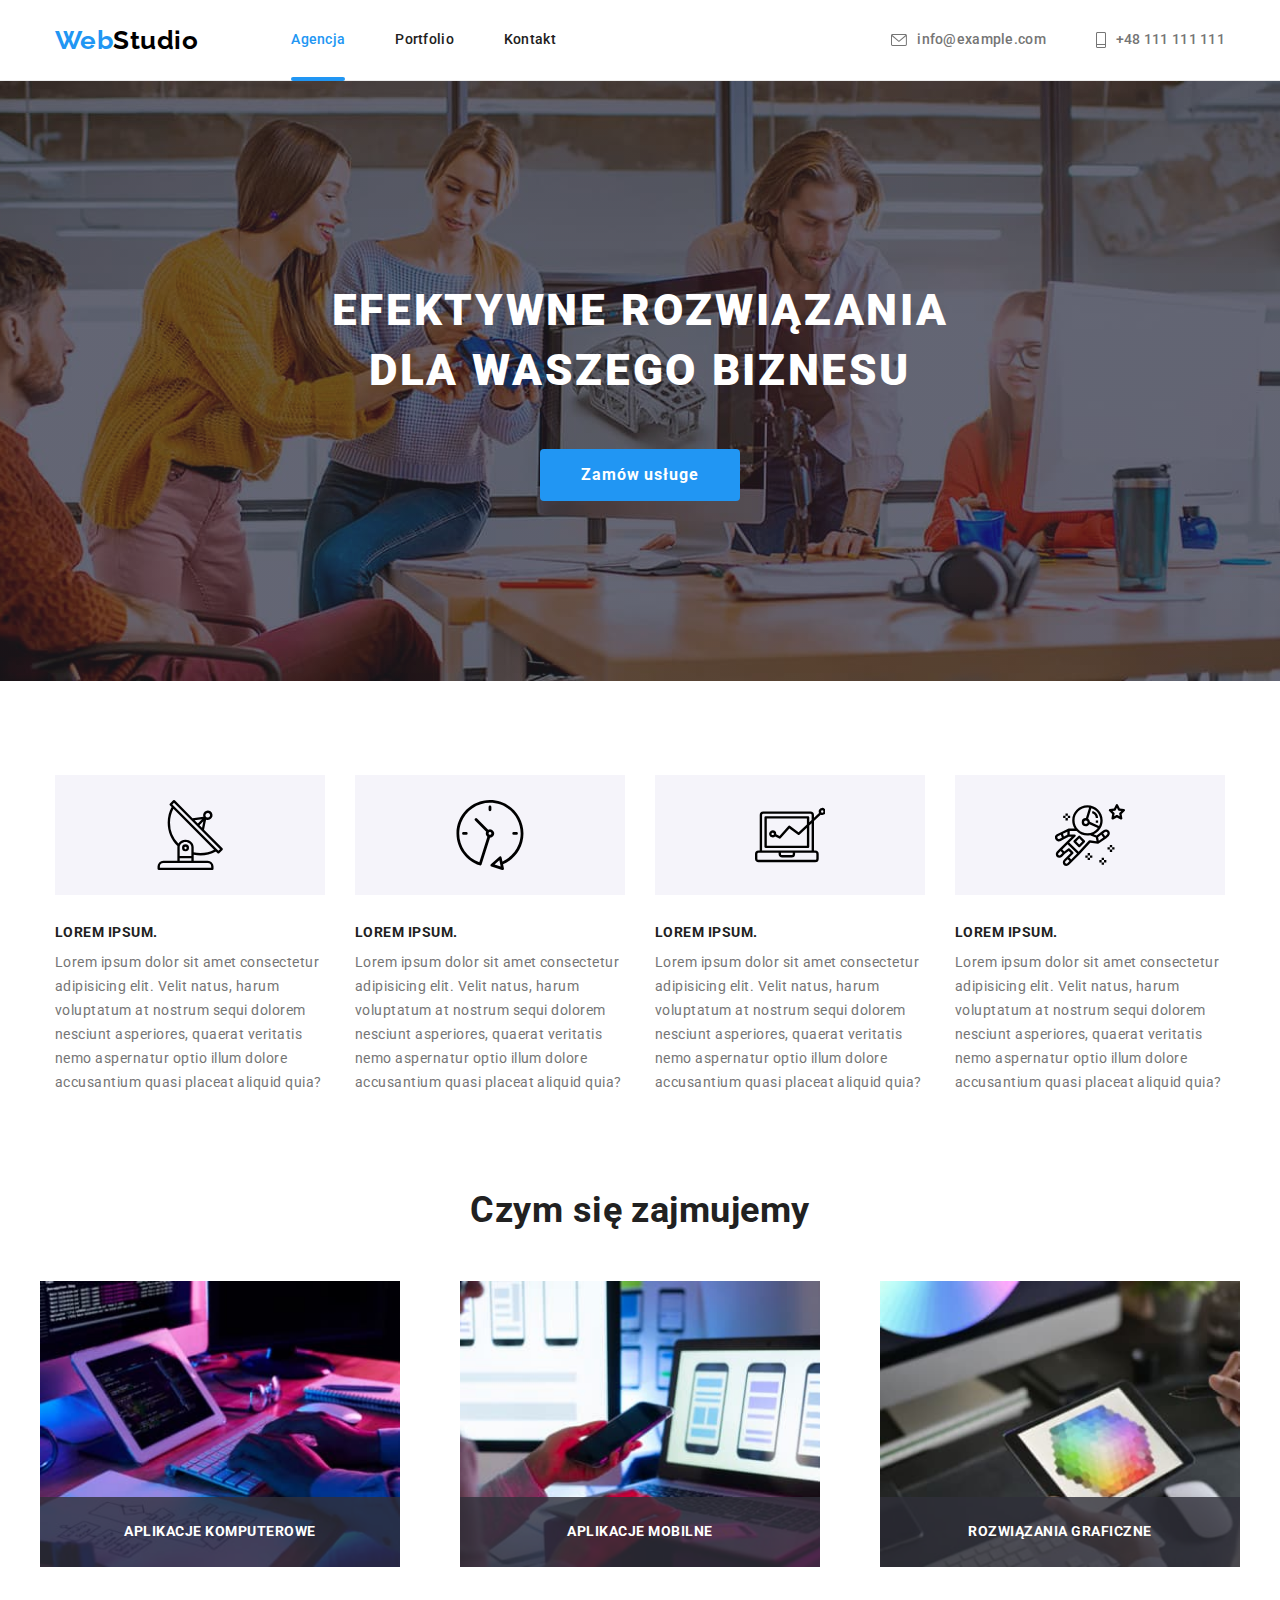
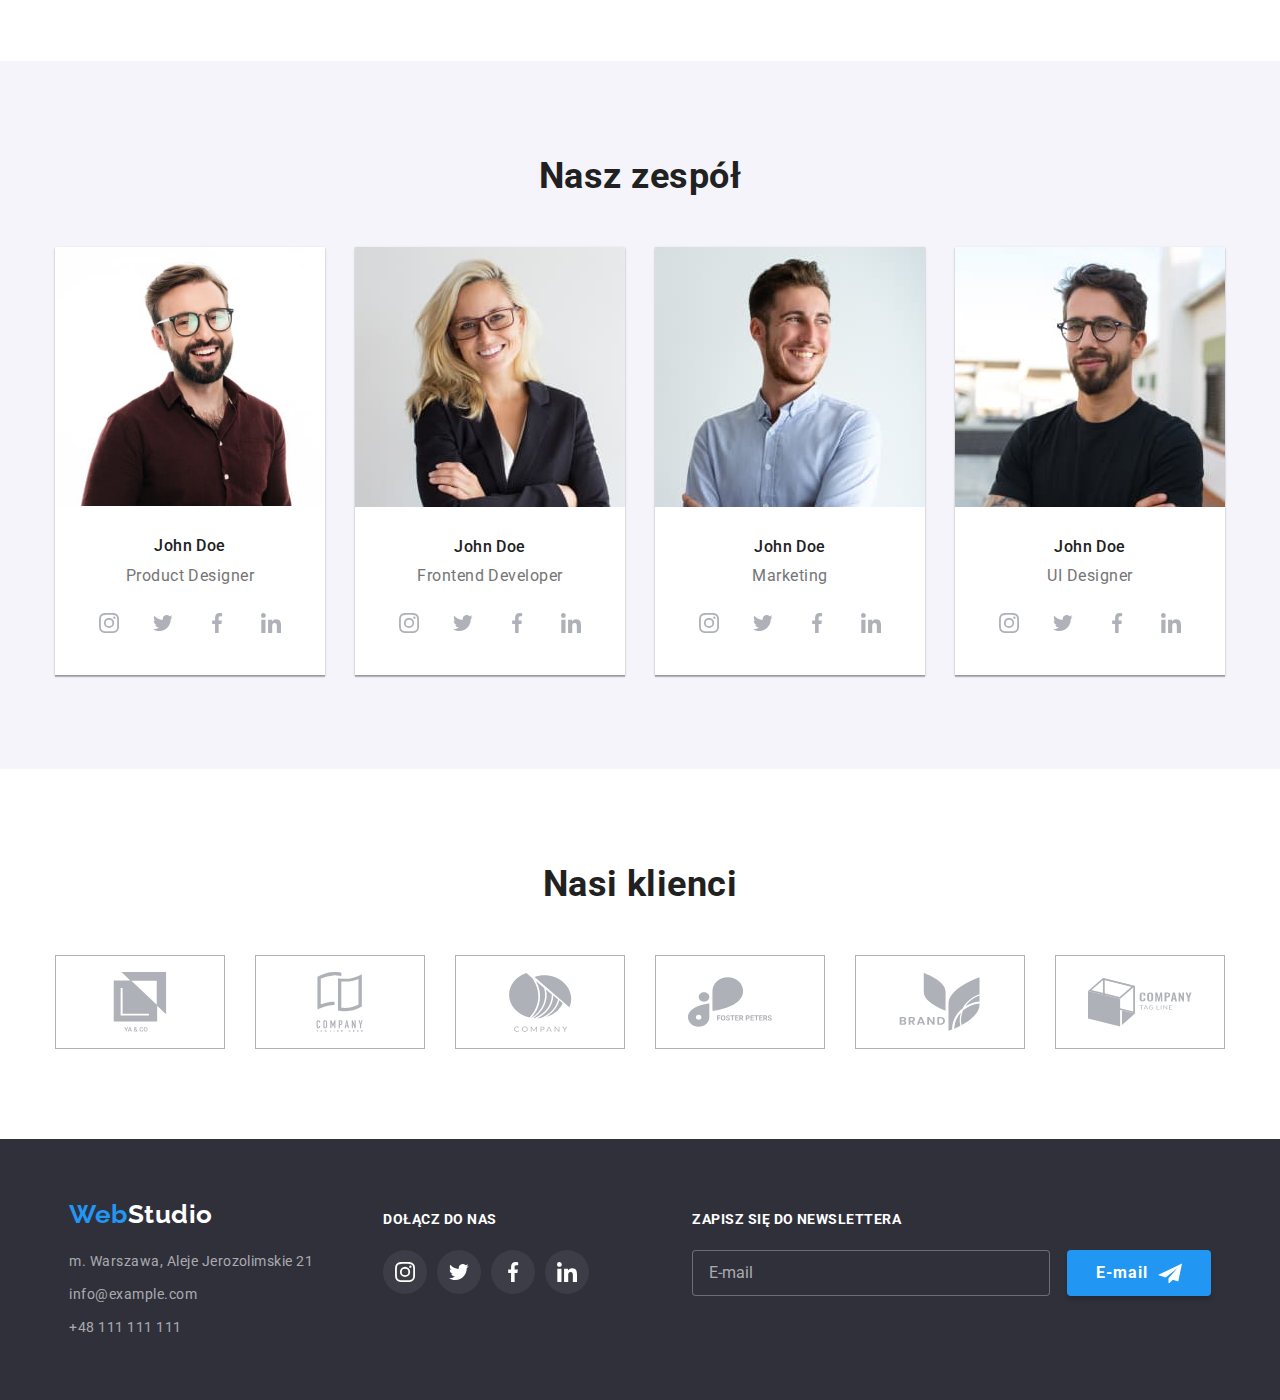
==== commit daeebad5: "poprawka 3" ====
--- a/index.html
+++ b/index.html
@@ -183,7 +183,7 @@
                 media="(max-width: 767px)" type="image/jpg">
               <source srcset="./images/prod_designer_tablet.jpg 1x,./images/prod_designer_tablet@2x.jpg 2x"
                 media="(min-width: 768px) and (max-width: 1199px)" type="image/jpg">
-              <source srcset="./images/prod_designer_desktop.jpg 1x" media="(min-width: 1200px)" type="image/jpg">
+              <source srcset="./images/prod_designer_op.jpg 1x" media="(min-width: 1200px)" type="image/jpg">
               <img src="./images/prod_designer_op.jpg" alt="Product Designer" width="354" height="374" />
             </picture>
             <div class="team-list__workers">
--- a/css/main.min.css
+++ b/css/main.min.css
@@ -1,2 +1,2 @@
-:root{--primary-text-color: #212121;--secondary-text-color: #757575;--white-text-color: #ffffff;--accent-color: #2196f3;--black-logo-color: #000000;--footer-text-color: rgba(255, 255, 255, 0.6);--white-background-color: #ffffff;--main-background-color: #2f303a;--team-background-color: #f5f4fa}.portfolio-section{padding-top:30px;padding-bottom:30px}@media screen and (min-width: 1200px){.portfolio-section{padding-top:30px;padding-bottom:30px}}@media screen and (max-width: 479px){.portfolio-section{padding-left:15px;padding-right:15px}}.portfolio-btn__list{display:flex;flex-wrap:wrap;justify-content:flex-start;margin-bottom:40px;grid-gap:8px;grid-row-gap:15px}@media (min-width: 768px){.portfolio-btn__list{justify-content:center;margin-bottom:30px}}@media (min-width: 1200px){.portfolio-btn__list{margin-bottom:30px}}.portfolio-item:hover .portfolio-overlay{transform:translateY(0)}.portfolio-description{position:relative;overflow:hidden}.portfolio-overlay{position:absolute;display:inline-block;content:"";width:100%;height:100%;top:0;left:0;background-color:rgba(33,150,243,0.9);transform:translateY(100%);transition:transform 250ms cubic-bezier(0.4, 0, 0.2, 1)}.portfolio-description__text{position:absolute;top:0;left:0;padding:63px 24px;font-size:18px;line-height:1.56;color:var(--white-text-color)}.portfolio-btn{display:inline-block;min-width:73px;border-radius:4px;border:1px solid transparent;padding:6px 22px;font-family:"Roboto";font-weight:500;font-size:16px;line-height:1.63;letter-spacing:0.03em;text-align:center;background-color:var(--team-background-color);color:var(--primary-text-color);cursor:pointer;transition:background-color 250ms cubic-bezier(0.4, 0, 0.2, 1),color 250ms cubic-bezier(0.4, 0, 0.2, 1),box-shadow 250ms cubic-bezier(0.4, 0, 0.2, 1)}.portfolio-btn:hover,.portfolio-btn:focus{background-color:var(--accent-color);color:var(--white-text-color);box-shadow:0px 3px 1px rgba(0,0,0,0.1),0px 1px 2px rgba(0,0,0,0.08),0px 2px 2px rgba(0,0,0,0.12)}.portfolio-list{display:grid;grid-template-columns:auto;gap:30px 30px;align-items:stretch;padding-bottom:60px}@media screen and (min-width: 480px){.portfolio-list{grid-template-columns:auto}}@media screen and (min-width: 768px){.portfolio-list{grid-template-columns:auto auto}}@media screen and (min-width: 1200px){.portfolio-list{grid-template-columns:auto auto auto}}.portfolio-item{transition:box-shadow 250ms cubic-bezier(0.4, 0, 0.2, 1)}.portfolio-item:hover,.portfolio-item:focus{box-shadow:0px 3px 1px rgba(0,0,0,0.1),0px 1px 2px rgba(0,0,0,0.08),0px 2px 2px rgba(0,0,0,0.12)}.portfolio-border{border:1px solid #eeeeee;border-top:transparent;padding:20px 24px}.portfolio-list__title{font-weight:700;font-size:18px;line-height:2;letter-spacing:0.06em}.portfolio-list__text{margin-top:4px;font-size:16px;line-height:1.87;color:var(--secondary-text-color)}.container{width:100%;margin-left:auto;margin-right:auto}@media screen and (min-width: 480px){.container{padding-left:0px;padding-right:0px}}@media screen and (min-width: 480px){.container{width:100%;max-width:480px}}@media screen and (min-width: 768px){.container{width:100%;max-width:768px}}@media screen and (min-width: 1200px){.container{width:100%;max-width:1200px}}body{font-family:"Roboto";letter-spacing:0.03em;background-color:var(--white-background-color);color:var(--primary-text-color)}.list{list-style:none}.link{text-decoration:none}h1,h2,h3,h4,h5,h6,p,ul{margin:0;padding:0}img{display:block;width:100%;height:auto}.logo{font-family:"Raleway";font-weight:700;font-size:26px;line-height:1.19;align-items:center;text-align:center;color:var(--accent-color)}.backdrop{position:fixed;display:flex;align-items:center;justify-content:center;width:100vw;height:100vh;background-color:rgba(0,0,0,0.2);top:0;transition:opacity 250ms cubic-bezier(0.4, 0, 0.2, 1),visibility 250ms cubic-bezier(0.4, 0, 0.2, 1)}.backdrop.is-hidden{opacity:0;visibility:hidden;pointer-events:none}.backdrop.is-hidden .modal{transform:scale(2)}.modal{width:528px;min-height:581px;background-color:#ffffff;position:relative;transform:scale(1);transition:transform 250ms cubic-bezier(0.4, 0, 0.2, 1)}@media screen and (min-width: 480px){.modal{width:450px;min-height:609px}}@media screen and (min-width: 1200px){.modal{width:528px;min-height:581px}}.modal-icon{fill:var(--black-logo-color);transition:fill 250ms cubic-bezier(0.4, 0, 0.2, 1)}.close-btn{position:absolute;display:flex;align-items:center;justify-content:center;right:8px;top:8px;background-color:transparent;border-radius:50%;width:30px;height:30px;border:1px solid rgba(0,0,0,0.1);cursor:pointer}.close-btn:hover .modal-icon{fill:var(--accent-color)}.form{width:528px;margin-left:auto;margin-right:auto;padding:40px}@media screen and (min-width: 480px){.form{width:450px}}@media screen and (min-width: 1200px){.form{width:528px}}.form-title{font-weight:700;font-size:20px;line-height:1.15;text-align:center}.top-title{margin-top:12px}.form-field{position:relative;display:flex;flex-direction:column;margin-bottom:10px}.form-label,.comment-label{font-size:12px;line-height:1.17;letter-spacing:0.01em;color:var(--secondary-text-color);margin-bottom:4px}.form-input{width:100%;margin:0;padding:11px 42px;border:1px solid rgba(33,33,33,0.2);border-radius:4px;outline:none;transition:border-color 250ms cubic-bezier(0.4, 0, 0.2, 1)}.form-input:focus{border-color:var(--accent-color)}.form-input:focus ~ .input-icon{fill:var(--accent-color)}.input-icon{position:absolute;top:50%;left:15px;transform:translateY(25%);display:inline-block;width:12px;height:12px;transition:fill 250ms cubic-bezier(0.4, 0, 0.2, 1)}textarea{resize:none;border:1px solid rgba(33,33,33,0.2);border-radius:4px;padding:12px 16px;font-size:12px;line-height:1.17;letter-spacing:0.01em;height:120px;outline:none;transition:border-color 250ms cubic-bezier(0.4, 0, 0.2, 1)}textarea:focus{border-color:var(--accent-color)}.comment::placeholder{font-size:12px;line-height:1.17;letter-spacing:0.01em;color:#757575}.form-field-chek{padding-left:14px;margin-top:25px;margin-bottom:30px}@media screen and (min-width: 1200px){.form-field-chek{padding-left:14px}}.icon-chek{display:inline-block;width:16px;height:15px;border:2px solid #212121;border-radius:2px;margin-right:7px}.form-checkbox{position:absolute;width:1px;height:1px;margin:-1px;padding:0;overflow:hidden;border:0;clip:rect(0 0 0 0)}.form-checkbox:checked+.icon-chek{background-image:url(../images/check.svg);background-position:center;background-repeat:no-repeat;background-color:var(--accent-color);background-origin:border-box;border-color:var(--accent-color)}.policy-label{display:flex;align-items:center;font-size:14px;line-height:1.71;color:var(--secondary-text-color)}@media screen and (max-width: 479px){.policy-label{font-size:10px;line-height:1.11}}@media screen and (min-width: 1200px){.policy-label{font-size:14px;line-height:1.71}}.policy-link{margin-left:4px;color:#2196f3}@media screen and (max-width: 479px){.policy-link{position:absolute;top:18px;left:21px}}.form-btn{display:flex;align-items:center;justify-content:center;margin:0 auto;padding:10px 56px;border:none;border-radius:4px;text-align:center;text-decoration:none;font-family:"Roboto";font-style:normal;font-weight:700;font-size:16px;line-height:1.87;letter-spacing:0.06em;cursor:pointer;background-color:var(--accent-color);box-shadow:0px 4px 4px rgba(0,0,0,0.15);color:var(--white-text-color);transition:background-color 250ms cubic-bezier(0.4, 0, 0.2, 1)}.form-btn:focus,.form-btn:hover{background-color:#188ce8}.section-title{font-weight:700;font-size:36px;line-height:1.17;text-align:center;color:var(--primary-text-color)}.client{padding-top:60px;padding-bottom:60px}@media screen and (min-width: 1200px){.client{padding-top:94px;padding-bottom:94px}}.client__title{margin-bottom:30px;font-weight:700;font-size:28px;line-height:1.17;text-align:center}@media screen and (min-width: 1200px){.client__title{margin-bottom:50px;font-size:36px}}.client__list{justify-content:center;align-items:center;grid-gap:30px}.customers{display:flex;flex-wrap:wrap}@media screen and (min-width: 1200px){.customers{flex-wrap:nowrap}}.customers__item{height:90px;transition:border-color 250ms cubic-bezier(0.4, 0, 0.2, 1),color 250ms cubic-bezier(0.4, 0, 0.2, 1)}.customers__item:focus,.customers__item:hover{color:var(--accent-color);border-color:var(--accent-color)}@media screen and (max-width: 767px){.customers__item{width:210px}}@media screen and (min-width: 768px){.customers__item{width:226px}}@media screen and (min-width: 1200px){.customers__item{width:170px}}.customers__link{display:flex;justify-content:center;align-items:center;border:1px solid #afb1b8;color:#afb1b8;background-color:#fff;padding:16px 32px;transition:border-color 250ms cubic-bezier(0.4, 0, 0.2, 1),color 250ms cubic-bezier(0.4, 0, 0.2, 1)}.customers__link:focus,.customers__link:hover{color:var(--accent-color);border-color:var(--accent-color)}@media screen and (min-width: 1200px){.customers__link{width:170px}}.customers__icon{fill:currentColor}.features{padding-top:94px;padding-bottom:94px}@media screen and (min-width: 1200px){.features{padding-top:94px;padding-bottom:94px}}@media screen and (max-width: 479px){.features{padding-left:15px;padding-right:15px}}.features-flex{display:flex;flex-wrap:wrap}.features-list{justify-content:center;grid-gap:30px}@media screen and (min-width: 480px){.features-list__item{width:450px}}@media screen and (min-width: 768px){.features-list__item{width:354px}}@media screen and (min-width: 1200px){.features-list__item{width:270px}}.features-list__icon-fon{display:flex;height:120px;align-items:center;justify-content:center;flex-direction:column;margin-bottom:30px;background-color:var(--team-background-color)}@media screen and (min-width: 480px){.features-list__icon-fon{width:450px}}@media screen and (min-width: 768px){.features-list__icon-fon{width:354px}}@media screen and (min-width: 1200px){.features-list__icon-fon{width:270px}}.features-list__icon{align-items:center}.features-list__title{margin-bottom:10px;font-weight:700;font-size:14px;line-height:1.14;text-transform:uppercase;text-align:center}@media screen and (min-width: 768px){.features-list__title{text-align:left}}.features-list__text{font-size:14px;line-height:1.71;color:var(--secondary-text-color)}.footer{text-align:center;padding:60px 0px;background-color:var(--main-background-color)}.footer__flex{display:block;margin:0;padding:0px;list-style:none}@media (min-width: 768px){.footer__flex{display:flex;justify-content:center;flex-wrap:wrap;gap:30px 165px}}@media (min-width: 1200px){.footer__flex{display:flex;justify-content:center;text-align:left;gap:70px}}.footer__logo--white{color:var(--white-text-color)}.footer-contact{margin-top:20px}.footer-contact__address{color:var(--white-text-color)}.footer-contact__item{margin-top:9px}.footer-contact__link{font-style:normal;font-size:14px;line-height:1.71;color:var(--footer-text-color);transition:color 250ms cubic-bezier(0.4, 0, 0.2, 1)}.footer-contact__link:hover,.footer-contact__link:focus{color:var(--accent-color)}.social-section{display:block;margin-top:60px;text-align:center}@media (min-width: 768px){.social-section{margin-top:0px}}.social-section__text{padding:20px 0px 10px 0px;margin-bottom:20px;font-weight:700;font-size:14px;line-height:1.14px;text-transform:uppercase;color:var(--white-text-color)}@media (min-width: 768px){.social-section__text{padding-bottom:10px}}@media (min-width: 1200px){.social-section__text{text-align:left}}.footer-list{display:flex;justify-content:space-between;justify-content:center;padding:0;margin-top:0;list-style:none}.footer-list__item{width:44px;height:44px;margin-right:10px}.footer-list__link{display:flex;width:44px;height:44px;border-radius:50%;color:#ffffff;background-color:#ffffff10;transition:background-color 250ms cubic-bezier(0.4, 0, 0.2, 1),color 250ms cubic-bezier(0.4, 0, 0.2, 1)}.footer-list__link:hover,.footer-list__link:focus{color:#ffffff;background-color:var(--accent-color)}.footer-list__icon{margin:12px 0px 0px 12px;fill:currentColor}.footer-submit{margin-top:60px}@media (min-width: 768px){.footer-submit{margin-top:0px;padding:0}}@media (min-width: 1200px){.footer-submit{margin-left:23px}}.footer-submit__text{padding:20px 0px 10px 0px;margin-bottom:20px;font-weight:700;font-size:14px;line-height:1.14px;text-transform:uppercase;color:var(--white-text-color)}.footer-submit__input{margin-bottom:20px;width:100%;margin:0;padding:13px 16px;border-radius:4px;border:1px solid rgba(255,255,255,0.3);background-color:var(--main-background-color);color:var(--white-text-color)}.footer-submit__input::placeholder{font-size:16px;line-height:1.25;color:rgba(255,255,255,0.6)}@media (min-width: 1200px){.footer-submit__input{width:358px;margin-right:12px}}.footer-submit__btn{display:inline-flex;align-items:center;justify-content:center;border:none;margin-top:20px;padding:8px 29px;border-radius:4px;background-color:var(--accent-color);box-shadow:0px 4px 4px rgba(0,0,0,0.15);color:var(--white-text-color);font-family:"Roboto";font-style:normal;font-weight:700;font-size:16px;line-height:1.87;letter-spacing:0.06em;cursor:pointer;min-height:43px}@media (min-width: 1200px){.footer-submit__btn{margin-top:0px}}.footer-submit__btn::after{content:"";display:inline-block;width:24px;height:20px;margin-left:10px;background-image:url(../images/send.svg)}.header{border-bottom:1px solid #ececec}@media screen and (max-width: 767px){.header{padding-top:16px;padding-bottom:16px}}.header__section{display:flex;align-items:center;justify-content:space-between;padding-left:15px;padding-right:15px}@media screen and (max-width: 767px){.header__section{max-width:767px}}.header__nav{display:flex;align-items:center}.header__logo{margin-right:93px}.header__logo--black{color:var(--black-logo-color)}.nav{display:flex}@media screen and (max-width: 767px){.nav{display:none}}.nav__item:not(:last-child){margin-right:50px}.nav__link{display:block;padding-top:32px;padding-bottom:32px;font-weight:500;font-size:14px;line-height:1.14;letter-spacing:0.02em;color:var(--primary-text-color);position:relative;transition:color 250ms cubic-bezier(0.4, 0, 0.2, 1)}.nav__link:focus,.nav__link:hover{color:var(--accent-color)}.nav__link--current{color:var(--accent-color)}.nav__link--current::after{position:absolute;display:block;content:"";width:100%;height:4px;border-radius:2px;bottom:-1px;background-color:var(--accent-color)}.header-contact{display:flex}@media screen and (max-width: 767px){.header-contact{display:none}}@media screen and (min-width: 768px) and (max-width: 1199px){.header-contact{flex-direction:column;align-content:center}}.header-contack__list{margin-left:auto}.header-contact__item+.header-contact__item{margin-left:50px}@media screen and (min-width: 768px) and (max-width: 1199px){.header-contact__item+.header-contact__item{margin-left:0px}}@media screen and (min-width: 768px) and (max-width: 1199px){.header-contact__item{margin-left:0px}}.header-contact__link{display:inline-flex;padding:32px 0px 32px;align-items:center;font-weight:500;font-size:14px;line-height:1.14;letter-spacing:0.02em;color:var(--secondary-text-color);transition:color 250ms cubic-bezier(0.4, 0, 0.2, 1)}.header-contact__link:hover,.header-contact__link:focus{color:var(--accent-color)}@media screen and (min-width: 768px) and (max-width: 1199px){.header-contact__link{padding:0}}@media screen and (min-width: 768px) and (max-width: 1199px){.header-contact__item:not(:last-child){margin-bottom:10px}}.header-contact__icon{margin-right:10px;fill:currentColor}.mob-menu{width:100vw;height:100vh;position:fixed;background-color:#fff;top:0;right:0;padding:15px 10px 48px 40px;z-index:999}.flex{display:flex;flex-direction:column;justify-content:space-between}.menu-open{display:flex;align-items:center;justify-content:center;width:40px;height:40px;background-color:transparent;color:#212121;border:none;margin-left:auto;cursor:pointer}.menu-open:hover,.menu-open:focus{fill:var(--accent-color)}@media screen and (min-width: 768px){.menu-open{display:none}}.menu-close{display:flex;align-items:center;justify-content:center;background-color:transparent;color:#212121;border:none;margin-left:auto;cursor:pointer}.menu-close:hover,.menu-close:focus{fill:var(--accent-color)}.mob-menu-list__item:not(:last-child){margin-bottom:32px}.mob-menu-list__link{font-family:Roboto;font-weight:500;font-size:40px;line-height:1.18;letter-spacing:0.02em;color:#212121}.mob-menu-list__link:focus,.mob-menu-list__link:hover{color:var(--accent-color)}.mob-menu-list__link--current{color:var(--accent-color)}.mob-menu-list__tell{display:block;margin-bottom:32px;font-family:Roboto;font-style:normal;font-weight:500;font-size:34px;line-height:1.18;letter-spacing:0.02em;color:#2196f3}.mob-menu-list__mail{display:block;font-family:Roboto;font-style:normal;font-weight:500;font-size:24px;line-height:1.17;letter-spacing:0.02em;color:#757575;margin-bottom:64px}.mob-menu-list__social{display:flex;flex-direction:row;column-gap:20px}.mob-menu-list__social-item{position:relative;font-weight:500;font-size:18px;line-height:1.22;letter-spacing:0.02em;color:#2196f3}.mob-menu-list__social-item:not(:first-child)::before{content:"";display:block;position:absolute;top:0;left:-10px;width:1px;height:22px;background-color:rgba(33,33,33,0.2)}.mob-menu.is-hidden{opacity:0;visibility:hidden;pointer-events:none}.main{text-align:center;margin-left:auto;margin-right:auto;background-color:var(--main-background-color);background-image:linear-gradient(to right, rgba(47,48,58,0.4), rgba(47,48,58,0.4)),url("../images/main_mobile.jpg");background-repeat:no-repeat;background-size:cover;background-position:center;height:400px;padding-top:118px;padding-bottom:0px}@media screen and (min-device-pixel-ratio: 2), screen and (min-resolution: 192dpi), screen and (min-resolution: 2dppx){.main{background-image:linear-gradient(to right, rgba(47,48,58,0.4), rgba(47,48,58,0.4)),url("../images/main_mobile_big.jpg")}}@media screen and (min-width: 768px){.main{background-image:linear-gradient(to right, rgba(47,48,58,0.4), rgba(47,48,58,0.4)),url("../images/main_tablet.jpg")}}@media screen and (min-width: 768px) and (min-device-pixel-ratio: 2), screen and (min-width: 768px) and (min-resolution: 192dpi), screen and (min-width: 768px) and (min-resolution: 2dppx){.main{background-image:linear-gradient(to right, rgba(47,48,58,0.4), rgba(47,48,58,0.4)),url("../images/main_tablet_big.jpg")}}@media screen and (min-width: 1200px){.main{background-image:linear-gradient(to right, rgba(47,48,58,0.4), rgba(47,48,58,0.4)),url("../images/main_desktop.jpg")}}@media screen and (min-width: 1200px) and (min-device-pixel-ratio: 2), screen and (min-width: 1200px) and (min-resolution: 192dpi), screen and (min-width: 1200px) and (min-resolution: 2dppx){.main{background-image:linear-gradient(to right, rgba(47,48,58,0.4), rgba(47,48,58,0.4)),url("../images/main_desktop_big.jpg")}}@media screen and (min-width: 1200px){.main{max-width:1600px;height:600px;padding-top:200px}}.main__title{padding:0;margin-bottom:30px;margin-left:auto;margin-right:auto;max-width:250px;font-weight:900;font-size:18px;line-height:1.62;letter-spacing:0.06em;text-transform:uppercase;color:var(--white-text-color)}@media screen and (min-width: 480px){.main__title{font-size:26px;max-width:360px}}@media screen and (min-width: 1200px){.main__title{font-size:44px;max-width:360px;line-height:1.36;max-width:696px;margin-left:auto;margin-right:auto}}.main__btn{display:inline-block;min-width:140px;border-radius:4px;border:1px solid transparent;padding:7px;background-color:var(--accent-color);color:var(--white-text-color);font-family:"Roboto";font-weight:700;font-size:12px;line-height:1.87;align-items:center;text-align:center;letter-spacing:0.06em;cursor:pointer;transition:background-color 250ms cubic-bezier(0.4, 0, 0.2, 1),color 250ms cubic-bezier(0.4, 0, 0.2, 1)}.main__btn:hover,.main__btn:focus{background-color:var(--white-text-color);color:var(--accent-color)}@media screen and (min-width: 480px){.main__btn{padding:10px 32px;font-size:16px;min-width:200px}}.team{padding-top:60px;padding-bottom:60px;background-color:var(--team-background-color)}@media screen and (min-width: 1200px){.team{padding-top:94px;padding-bottom:94px}}.team__title{margin-bottom:30px;font-weight:700;font-size:28px;line-height:1.17;text-align:center}@media screen and (min-width: 1200px){.team__title{margin-bottom:50px;font-size:36px}}.team-list{display:flex;flex-wrap:wrap;justify-content:center;align-items:center;grid-gap:30px}.team-list__item{box-shadow:0px 1px 3px rgba(0,0,0,0.12),0px 1px 1px rgba(0,0,0,0.14),0px 2px 1px rgba(0,0,0,0.2);background-color:var(--white-background-color)}@media screen and (max-width: 479px){.team-list__item{width:270px}}@media screen and (min-width: 480px){.team-list__item{width:450px}}@media screen and (min-width: 768px){.team-list__item{width:354px}}@media screen and (min-width: 1200px){.team-list__item{width:270px}}.team-list__workers{padding:30px 0px}.team-list__worker{font-weight:500;font-size:16px;line-height:1.19;text-align:center}.team-list__possition{margin-top:10px;font-size:16px;line-height:1.19;text-align:center;color:var(--secondary-text-color)}.team-list__social-list{display:flex;justify-content:center;align-items:center;padding:0px 32px;margin-top:16px;list-style:none;gap:10px}.team-list__social-item{width:44px;height:44px}.team-list__social-link{display:block;width:44px;height:44px;border-radius:50%;color:#afb1b8;background-color:#ffffff;transition:background-color 250ms cubic-bezier(0.4, 0, 0.2, 1),color 250ms cubic-bezier(0.4, 0, 0.2, 1)}.team-list__social-link:hover,.team-list__social-link:focus{color:#ffffff;background-color:var(--accent-color)}.team-list__social-icon{margin:12px 0px 0px 12px;fill:currentColor}.work{padding-bottom:94px;display:none}@media screen and (min-width: 1200px){.work{display:block}}.work__title{margin-bottom:50px}.work-list{display:flex;justify-content:center;align-items:center;grid-gap:30px}.work-list__item{position:relative}.work-list__item:not(:last-child){margin-right:30px}.work-list__text{width:100%;position:absolute;bottom:0;left:0;padding:27px 0px;font-weight:bold;font-size:14px;line-height:1.14;text-align:center;text-transform:uppercase;color:var(--white-text-color);background-color:rgba(47,48,58,0.8)}
+:root{--primary-text-color: #212121;--secondary-text-color: #757575;--white-text-color: #ffffff;--accent-color: #2196f3;--black-logo-color: #000000;--footer-text-color: rgba(255, 255, 255, 0.6);--white-background-color: #ffffff;--main-background-color: #2f303a;--team-background-color: #f5f4fa}.portfolio-section{padding-top:30px;padding-bottom:30px}@media screen and (min-width: 1200px){.portfolio-section{padding-top:30px;padding-bottom:30px}}@media screen and (max-width: 479px){.portfolio-section{padding-left:15px;padding-right:15px}}.portfolio-btn__list{display:flex;flex-wrap:wrap;justify-content:flex-start;margin-bottom:40px;grid-gap:8px;grid-row-gap:15px}@media (min-width: 768px){.portfolio-btn__list{justify-content:center;margin-bottom:30px}}@media (min-width: 1200px){.portfolio-btn__list{margin-bottom:30px}}.portfolio-item:hover .portfolio-overlay{transform:translateY(0)}.portfolio-description{position:relative;overflow:hidden}.portfolio-overlay{position:absolute;display:inline-block;content:"";width:100%;height:100%;top:0;left:0;background-color:rgba(33,150,243,0.9);transform:translateY(100%);transition:transform 250ms cubic-bezier(0.4, 0, 0.2, 1)}.portfolio-description__text{position:absolute;top:0;left:0;padding:63px 24px;font-size:18px;line-height:1.56;color:var(--white-text-color)}.portfolio-btn{display:inline-block;min-width:73px;border-radius:4px;border:1px solid transparent;padding:6px 22px;font-family:"Roboto";font-weight:500;font-size:16px;line-height:1.63;letter-spacing:0.03em;text-align:center;background-color:var(--team-background-color);color:var(--primary-text-color);cursor:pointer;transition:background-color 250ms cubic-bezier(0.4, 0, 0.2, 1),color 250ms cubic-bezier(0.4, 0, 0.2, 1),box-shadow 250ms cubic-bezier(0.4, 0, 0.2, 1)}.portfolio-btn:hover,.portfolio-btn:focus{background-color:var(--accent-color);color:var(--white-text-color);box-shadow:0px 3px 1px rgba(0,0,0,0.1),0px 1px 2px rgba(0,0,0,0.08),0px 2px 2px rgba(0,0,0,0.12)}.portfolio-list{display:grid;grid-template-columns:auto;gap:30px 30px;align-items:stretch;padding-bottom:60px}@media screen and (min-width: 480px){.portfolio-list{grid-template-columns:auto}}@media screen and (min-width: 768px){.portfolio-list{grid-template-columns:auto auto}}@media screen and (min-width: 1200px){.portfolio-list{grid-template-columns:auto auto auto}}.portfolio-item{transition:box-shadow 250ms cubic-bezier(0.4, 0, 0.2, 1)}.portfolio-item:hover,.portfolio-item:focus{box-shadow:0px 3px 1px rgba(0,0,0,0.1),0px 1px 2px rgba(0,0,0,0.08),0px 2px 2px rgba(0,0,0,0.12)}.portfolio-border{border:1px solid #eeeeee;border-top:transparent;padding:20px 24px}.portfolio-list__title{font-weight:700;font-size:18px;line-height:2;letter-spacing:0.06em}.portfolio-list__text{margin-top:4px;font-size:16px;line-height:1.87;color:var(--secondary-text-color)}.container{width:100%;margin-left:auto;margin-right:auto}@media screen and (min-width: 480px){.container{padding-left:0px;padding-right:0px}}@media screen and (min-width: 480px){.container{width:100%;max-width:480px}}@media screen and (min-width: 768px){.container{width:100%;max-width:768px}}@media screen and (min-width: 1200px){.container{width:100%;max-width:1200px}}body{font-family:"Roboto";letter-spacing:0.03em;background-color:var(--white-background-color);color:var(--primary-text-color)}.list{list-style:none}.link{text-decoration:none}h1,h2,h3,h4,h5,h6,p,ul{margin:0;padding:0}img{display:block;width:100%;height:auto}.logo{font-family:"Raleway";font-weight:700;font-size:26px;line-height:1.19;align-items:center;text-align:center;color:var(--accent-color)}.backdrop{position:fixed;display:flex;align-items:center;justify-content:center;width:100vw;height:100vh;background-color:rgba(0,0,0,0.2);top:0;transition:opacity 250ms cubic-bezier(0.4, 0, 0.2, 1),visibility 250ms cubic-bezier(0.4, 0, 0.2, 1)}.backdrop.is-hidden{opacity:0;visibility:hidden;pointer-events:none}.backdrop.is-hidden .modal{transform:scale(2)}.modal{width:528px;min-height:581px;background-color:#ffffff;position:relative;transform:scale(1);transition:transform 250ms cubic-bezier(0.4, 0, 0.2, 1)}@media screen and (min-width: 480px){.modal{width:450px;min-height:609px}}@media screen and (min-width: 1200px){.modal{width:528px;min-height:581px}}.modal-icon{fill:var(--black-logo-color);transition:fill 250ms cubic-bezier(0.4, 0, 0.2, 1)}.close-btn{position:absolute;display:flex;align-items:center;justify-content:center;right:8px;top:8px;background-color:transparent;border-radius:50%;width:30px;height:30px;border:1px solid rgba(0,0,0,0.1);cursor:pointer}.close-btn:hover .modal-icon{fill:var(--accent-color)}.form{width:528px;margin-left:auto;margin-right:auto;padding:40px}@media screen and (min-width: 480px){.form{width:450px}}@media screen and (min-width: 1200px){.form{width:528px}}.form-title{font-weight:700;font-size:20px;line-height:1.15;text-align:center}.top-title{margin-top:12px}.form-field{position:relative;display:flex;flex-direction:column;margin-bottom:10px}.form-label,.comment-label{font-size:12px;line-height:1.17;letter-spacing:0.01em;color:var(--secondary-text-color);margin-bottom:4px}.form-input{width:100%;margin:0;padding:11px 42px;border:1px solid rgba(33,33,33,0.2);border-radius:4px;outline:none;transition:border-color 250ms cubic-bezier(0.4, 0, 0.2, 1)}.form-input:focus{border-color:var(--accent-color)}.form-input:focus ~ .input-icon{fill:var(--accent-color)}.input-icon{position:absolute;top:50%;left:15px;transform:translateY(25%);display:inline-block;width:12px;height:12px;transition:fill 250ms cubic-bezier(0.4, 0, 0.2, 1)}textarea{resize:none;border:1px solid rgba(33,33,33,0.2);border-radius:4px;padding:12px 16px;font-size:12px;line-height:1.17;letter-spacing:0.01em;height:120px;outline:none;transition:border-color 250ms cubic-bezier(0.4, 0, 0.2, 1)}textarea:focus{border-color:var(--accent-color)}.comment::placeholder{font-size:12px;line-height:1.17;letter-spacing:0.01em;color:#757575}.form-field-chek{padding-left:14px;margin-top:25px;margin-bottom:30px}@media screen and (min-width: 1200px){.form-field-chek{padding-left:14px}}.icon-chek{display:inline-block;width:16px;height:15px;border:2px solid #212121;border-radius:2px;margin-right:7px}.form-checkbox{position:absolute;width:1px;height:1px;margin:-1px;padding:0;overflow:hidden;border:0;clip:rect(0 0 0 0)}.form-checkbox:checked+.icon-chek{background-image:url(../images/check.svg);background-position:center;background-repeat:no-repeat;background-color:var(--accent-color);background-origin:border-box;border-color:var(--accent-color)}.policy-label{display:flex;align-items:center;font-size:14px;line-height:1.71;color:var(--secondary-text-color)}@media screen and (max-width: 479px){.policy-label{font-size:10px;line-height:1.11}}@media screen and (min-width: 1200px){.policy-label{font-size:14px;line-height:1.71}}.policy-link{margin-left:4px;color:#2196f3}@media screen and (max-width: 479px){.policy-link{position:absolute;top:18px;left:21px}}.form-btn{display:flex;align-items:center;justify-content:center;margin:0 auto;padding:10px 56px;border:none;border-radius:4px;text-align:center;text-decoration:none;font-family:"Roboto";font-style:normal;font-weight:700;font-size:16px;line-height:1.87;letter-spacing:0.06em;cursor:pointer;background-color:var(--accent-color);box-shadow:0px 4px 4px rgba(0,0,0,0.15);color:var(--white-text-color);transition:background-color 250ms cubic-bezier(0.4, 0, 0.2, 1)}.form-btn:focus,.form-btn:hover{background-color:#188ce8}.section-title{font-weight:700;font-size:36px;line-height:1.17;text-align:center;color:var(--primary-text-color)}.client{padding-top:60px;padding-bottom:60px}@media screen and (min-width: 1200px){.client{padding-top:94px;padding-bottom:94px}}.client__title{margin-bottom:30px;font-weight:700;font-size:28px;line-height:1.17;text-align:center}@media screen and (min-width: 1200px){.client__title{margin-bottom:50px;font-size:36px}}.client__list{justify-content:center;align-items:center;grid-gap:30px}.customers{display:flex;flex-wrap:wrap}@media screen and (min-width: 1200px){.customers{flex-wrap:nowrap}}.customers__item{height:90px;transition:border-color 250ms cubic-bezier(0.4, 0, 0.2, 1),color 250ms cubic-bezier(0.4, 0, 0.2, 1)}.customers__item:focus,.customers__item:hover{color:var(--accent-color);border-color:var(--accent-color)}@media screen and (max-width: 767px){.customers__item{width:210px}}@media screen and (min-width: 768px){.customers__item{width:226px}}@media screen and (min-width: 1200px){.customers__item{width:170px}}.customers__link{display:flex;justify-content:center;align-items:center;border:1px solid #afb1b8;color:#afb1b8;background-color:#fff;padding:16px 32px;transition:border-color 250ms cubic-bezier(0.4, 0, 0.2, 1),color 250ms cubic-bezier(0.4, 0, 0.2, 1)}.customers__link:focus,.customers__link:hover{color:var(--accent-color);border-color:var(--accent-color)}@media screen and (min-width: 1200px){.customers__link{width:170px}}.customers__icon{fill:currentColor}.features{padding-top:94px;padding-bottom:94px}@media screen and (min-width: 1200px){.features{padding-top:94px;padding-bottom:94px}}@media screen and (max-width: 479px){.features{padding-left:15px;padding-right:15px}}.features-flex{display:flex;flex-wrap:wrap}.features-list{justify-content:center;grid-gap:30px}@media screen and (min-width: 480px){.features-list__item{width:450px}}@media screen and (min-width: 768px){.features-list__item{width:354px}}@media screen and (min-width: 1200px){.features-list__item{width:270px}}.features-list__icon-fon{display:flex;height:120px;align-items:center;justify-content:center;flex-direction:column;margin-bottom:30px;background-color:var(--team-background-color)}@media screen and (min-width: 480px){.features-list__icon-fon{width:450px}}@media screen and (min-width: 768px){.features-list__icon-fon{width:354px}}@media screen and (min-width: 1200px){.features-list__icon-fon{width:270px}}.features-list__icon{align-items:center}.features-list__title{margin-bottom:10px;font-weight:700;font-size:14px;line-height:1.14;text-transform:uppercase;text-align:center}@media screen and (min-width: 768px){.features-list__title{text-align:left}}.features-list__text{font-size:14px;line-height:1.71;color:var(--secondary-text-color)}.footer{text-align:center;padding:60px 0px;background-color:var(--main-background-color)}.footer__flex{display:block;margin:0;padding:0px;list-style:none}@media (min-width: 768px){.footer__flex{display:flex;justify-content:center;flex-wrap:wrap;gap:30px 165px}}@media (min-width: 1200px){.footer__flex{display:flex;justify-content:center;text-align:left;gap:70px}}.footer__logo--white{color:var(--white-text-color)}.footer-contact{margin-top:20px}.footer-contact__address{color:var(--white-text-color)}.footer-contact__item{margin-top:9px}.footer-contact__link{font-style:normal;font-size:14px;line-height:1.71;color:var(--footer-text-color);transition:color 250ms cubic-bezier(0.4, 0, 0.2, 1)}.footer-contact__link:hover,.footer-contact__link:focus{color:var(--accent-color)}.social-section{display:block;margin-top:60px;text-align:center}@media (min-width: 768px){.social-section{margin-top:0px}}.social-section__text{padding:20px 0px 10px 0px;margin-bottom:20px;font-weight:700;font-size:14px;line-height:1.14px;text-transform:uppercase;color:var(--white-text-color)}@media (min-width: 768px){.social-section__text{padding-bottom:10px}}@media (min-width: 1200px){.social-section__text{text-align:left}}.footer-list{display:flex;justify-content:space-between;justify-content:center;padding:0;margin-top:0;list-style:none}.footer-list__item{width:44px;height:44px;margin-right:10px}.footer-list__link{display:flex;width:44px;height:44px;border-radius:50%;color:#ffffff;background-color:#ffffff10;transition:background-color 250ms cubic-bezier(0.4, 0, 0.2, 1),color 250ms cubic-bezier(0.4, 0, 0.2, 1)}.footer-list__link:hover,.footer-list__link:focus{color:#ffffff;background-color:var(--accent-color)}.footer-list__icon{margin:12px 0px 0px 12px;fill:currentColor}.footer-submit{margin-top:60px}@media (min-width: 768px){.footer-submit{margin-top:0px;padding:0}}@media (min-width: 1200px){.footer-submit{margin-left:23px}}.footer-submit__text{padding:20px 0px 10px 0px;margin-bottom:20px;font-weight:700;font-size:14px;line-height:1.14px;text-transform:uppercase;color:var(--white-text-color)}.footer-submit__input{margin-bottom:20px;width:100%;margin:0;padding:13px 16px;border-radius:4px;border:1px solid rgba(255,255,255,0.3);background-color:var(--main-background-color);color:var(--white-text-color)}.footer-submit__input::placeholder{font-size:16px;line-height:1.25;color:rgba(255,255,255,0.6)}@media (min-width: 1200px){.footer-submit__input{width:358px;margin-right:12px}}.footer-submit__btn{display:inline-flex;align-items:center;justify-content:center;border:none;margin-top:20px;padding:8px 29px;border-radius:4px;background-color:var(--accent-color);box-shadow:0px 4px 4px rgba(0,0,0,0.15);color:var(--white-text-color);font-family:"Roboto";font-style:normal;font-weight:700;font-size:16px;line-height:1.87;letter-spacing:0.06em;cursor:pointer;min-height:43px}@media (min-width: 1200px){.footer-submit__btn{margin-top:0px}}.footer-submit__btn::after{content:"";display:inline-block;width:24px;height:20px;margin-left:10px;background-image:url(../images/send.svg)}.header{border-bottom:1px solid #ececec}@media screen and (max-width: 767px){.header{padding-top:16px;padding-bottom:16px}}.header__section{display:flex;align-items:center;justify-content:space-between;padding-left:15px;padding-right:15px}@media screen and (max-width: 767px){.header__section{max-width:767px}}.header__nav{display:flex;align-items:center}.header__logo{margin-right:93px}.header__logo--black{color:var(--black-logo-color)}.nav{display:flex}@media screen and (max-width: 767px){.nav{display:none}}.nav__item:not(:last-child){margin-right:50px}.nav__link{display:block;padding-top:32px;padding-bottom:32px;font-weight:500;font-size:14px;line-height:1.14;letter-spacing:0.02em;color:var(--primary-text-color);position:relative;transition:color 250ms cubic-bezier(0.4, 0, 0.2, 1)}.nav__link:focus,.nav__link:hover{color:var(--accent-color)}.nav__link--current{color:var(--accent-color)}.nav__link--current::after{position:absolute;display:block;content:"";width:100%;height:4px;border-radius:2px;bottom:-1px;background-color:var(--accent-color)}.header-contact{display:flex}@media screen and (max-width: 767px){.header-contact{display:none}}@media screen and (min-width: 768px) and (max-width: 1199px){.header-contact{flex-direction:column;align-content:center}}.header-contack__list{margin-left:auto}.header-contact__item+.header-contact__item{margin-left:50px}@media screen and (min-width: 768px) and (max-width: 1199px){.header-contact__item+.header-contact__item{margin-left:0px}}@media screen and (min-width: 768px) and (max-width: 1199px){.header-contact__item{margin-left:0px}}.header-contact__link{display:inline-flex;padding:32px 0px 32px;align-items:center;font-weight:500;font-size:14px;line-height:1.14;letter-spacing:0.02em;color:var(--secondary-text-color);transition:color 250ms cubic-bezier(0.4, 0, 0.2, 1)}.header-contact__link:hover,.header-contact__link:focus{color:var(--accent-color)}@media screen and (min-width: 768px) and (max-width: 1199px){.header-contact__link{padding:0}}@media screen and (min-width: 768px) and (max-width: 1199px){.header-contact__item:not(:last-child){margin-bottom:10px}}.header-contact__icon{margin-right:10px;fill:currentColor}.mob-menu{width:100vw;height:100vh;position:fixed;background-color:#fff;top:0;right:0;padding:15px 10px 48px 40px;z-index:999}.flex{display:flex;flex-direction:column;justify-content:space-between}.menu-open{display:flex;align-items:center;justify-content:center;width:40px;height:40px;background-color:transparent;color:#212121;border:none;margin-left:auto;cursor:pointer}.menu-open:hover,.menu-open:focus{fill:var(--accent-color)}@media screen and (min-width: 768px){.menu-open{display:none}}.menu-close{display:flex;align-items:center;justify-content:center;background-color:transparent;color:#212121;border:none;margin-left:auto;cursor:pointer}.menu-close:hover,.menu-close:focus{fill:var(--accent-color)}.mob-menu-list__item:not(:last-child){margin-bottom:32px}.mob-menu-list__link{font-family:Roboto;font-weight:500;font-size:40px;line-height:1.18;letter-spacing:0.02em;color:#212121}.mob-menu-list__link:focus,.mob-menu-list__link:hover{color:var(--accent-color)}.mob-menu-list__link--current{color:var(--accent-color)}.mob-menu-list__tell{display:block;margin-bottom:32px;font-family:Roboto;font-style:normal;font-weight:500;font-size:34px;line-height:1.18;letter-spacing:0.02em;color:#2196f3}.mob-menu-list__mail{display:block;font-family:Roboto;font-style:normal;font-weight:500;font-size:24px;line-height:1.17;letter-spacing:0.02em;color:#757575;margin-bottom:64px}.mob-menu-list__social{display:flex;flex-direction:row;column-gap:20px}.mob-menu-list__social-item{position:relative;font-weight:500;font-size:18px;line-height:1.22;letter-spacing:0.02em;color:#2196f3}.mob-menu-list__social-item:not(:first-child)::before{content:"";display:block;position:absolute;top:0;left:-10px;width:1px;height:22px;background-color:rgba(33,33,33,0.2)}.mob-menu.is-hidden{opacity:0;visibility:hidden;pointer-events:none}.main{text-align:center;margin-left:auto;margin-right:auto;background-color:var(--main-background-color);background-image:linear-gradient(to right, rgba(47,48,58,0.4), rgba(47,48,58,0.4)),url("../images/main_mobile.jpg");background-repeat:no-repeat;background-size:cover;background-position:center;height:400px;padding-top:118px;padding-bottom:0px}@media screen and (min-device-pixel-ratio: 2), screen and (min-resolution: 192dpi), screen and (min-resolution: 2dppx){.main{background-image:linear-gradient(to right, rgba(47,48,58,0.4), rgba(47,48,58,0.4)),url("../images/main_mobile_big.jpg")}}@media screen and (min-width: 768px){.main{background-image:linear-gradient(to right, rgba(47,48,58,0.4), rgba(47,48,58,0.4)),url("../images/main_tablet.jpg")}}@media screen and (min-width: 768px) and (min-device-pixel-ratio: 2), screen and (min-width: 768px) and (min-resolution: 192dpi), screen and (min-width: 768px) and (min-resolution: 2dppx){.main{background-image:linear-gradient(to right, rgba(47,48,58,0.4), rgba(47,48,58,0.4)),url("../images/main_tablet_big.jpg")}}@media screen and (min-width: 1200px){.main{background-image:linear-gradient(to right, rgba(47,48,58,0.4), rgba(47,48,58,0.4)),url("../images/main_desktop.jpg")}}@media screen and (min-width: 1200px) and (min-device-pixel-ratio: 2), screen and (min-width: 1200px) and (min-resolution: 192dpi), screen and (min-width: 1200px) and (min-resolution: 2dppx){.main{background-image:linear-gradient(to right, rgba(47,48,58,0.4), rgba(47,48,58,0.4)),url("../images/main_desktop_big.jpg")}}@media screen and (min-width: 1200px){.main{max-width:1600px;height:600px;padding-top:200px}}.main__title{padding:0;margin-bottom:30px;margin-left:auto;margin-right:auto;max-width:250px;font-weight:900;font-size:18px;line-height:1.62;letter-spacing:0.06em;text-transform:uppercase;color:var(--white-text-color)}@media screen and (min-width: 480px){.main__title{font-size:26px;max-width:360px}}@media screen and (min-width: 1200px){.main__title{font-size:44px;max-width:360px;line-height:1.36;max-width:696px;margin-left:auto;margin-right:auto}}.main__btn{display:inline-block;min-width:140px;border-radius:4px;border:1px solid transparent;padding:7px;background-color:var(--accent-color);color:var(--white-text-color);font-family:"Roboto";font-weight:700;font-size:12px;line-height:1.87;align-items:center;text-align:center;letter-spacing:0.06em;cursor:pointer;transition:background-color 250ms cubic-bezier(0.4, 0, 0.2, 1),color 250ms cubic-bezier(0.4, 0, 0.2, 1)}.main__btn:hover,.main__btn:focus{background-color:var(--white-text-color);color:var(--accent-color)}@media screen and (min-width: 480px){.main__btn{padding:10px 32px;font-size:16px;min-width:200px}}.team{padding-top:60px;padding-bottom:60px;background-color:var(--team-background-color)}@media screen and (min-width: 1200px){.team{padding-top:94px;padding-bottom:94px}}.team__title{margin-bottom:30px;font-weight:700;font-size:28px;line-height:1.17;text-align:center}@media screen and (min-width: 1200px){.team__title{margin-bottom:50px;font-size:36px}}.team-list{display:flex;flex-wrap:wrap;justify-content:center;align-items:center;grid-gap:30px}.team-list__item{box-shadow:0px 1px 3px rgba(0,0,0,0.12),0px 1px 1px rgba(0,0,0,0.14),0px 2px 1px rgba(0,0,0,0.2);background-color:var(--white-background-color)}@media screen and (max-width: 479px){.team-list__item{width:270px}}@media screen and (min-width: 480px){.team-list__item{width:450px}}@media screen and (min-width: 768px){.team-list__item{width:354px}}@media screen and (min-width: 1200px){.team-list__item{width:270px;max-height:428px}}.team-list__workers{padding:30px 0px}.team-list__worker{font-weight:500;font-size:16px;line-height:1.19;text-align:center}.team-list__possition{margin-top:10px;font-size:16px;line-height:1.19;text-align:center;color:var(--secondary-text-color)}.team-list__social-list{display:flex;justify-content:center;align-items:center;padding:0px 32px;margin-top:16px;list-style:none;gap:10px}.team-list__social-item{width:44px;height:44px}.team-list__social-link{display:block;width:44px;height:44px;border-radius:50%;color:#afb1b8;background-color:#ffffff;transition:background-color 250ms cubic-bezier(0.4, 0, 0.2, 1),color 250ms cubic-bezier(0.4, 0, 0.2, 1)}.team-list__social-link:hover,.team-list__social-link:focus{color:#ffffff;background-color:var(--accent-color)}.team-list__social-icon{margin:12px 0px 0px 12px;fill:currentColor}.work{padding-bottom:94px;display:none}@media screen and (min-width: 1200px){.work{display:block}}.work__title{margin-bottom:50px}.work-list{display:flex;justify-content:center;align-items:center;grid-gap:30px}.work-list__item{position:relative}.work-list__item:not(:last-child){margin-right:30px}.work-list__text{width:100%;position:absolute;bottom:0;left:0;padding:27px 0px;font-weight:bold;font-size:14px;line-height:1.14;text-align:center;text-transform:uppercase;color:var(--white-text-color);background-color:rgba(47,48,58,0.8)}
 /*# sourceMappingURL=main.min.css.map */